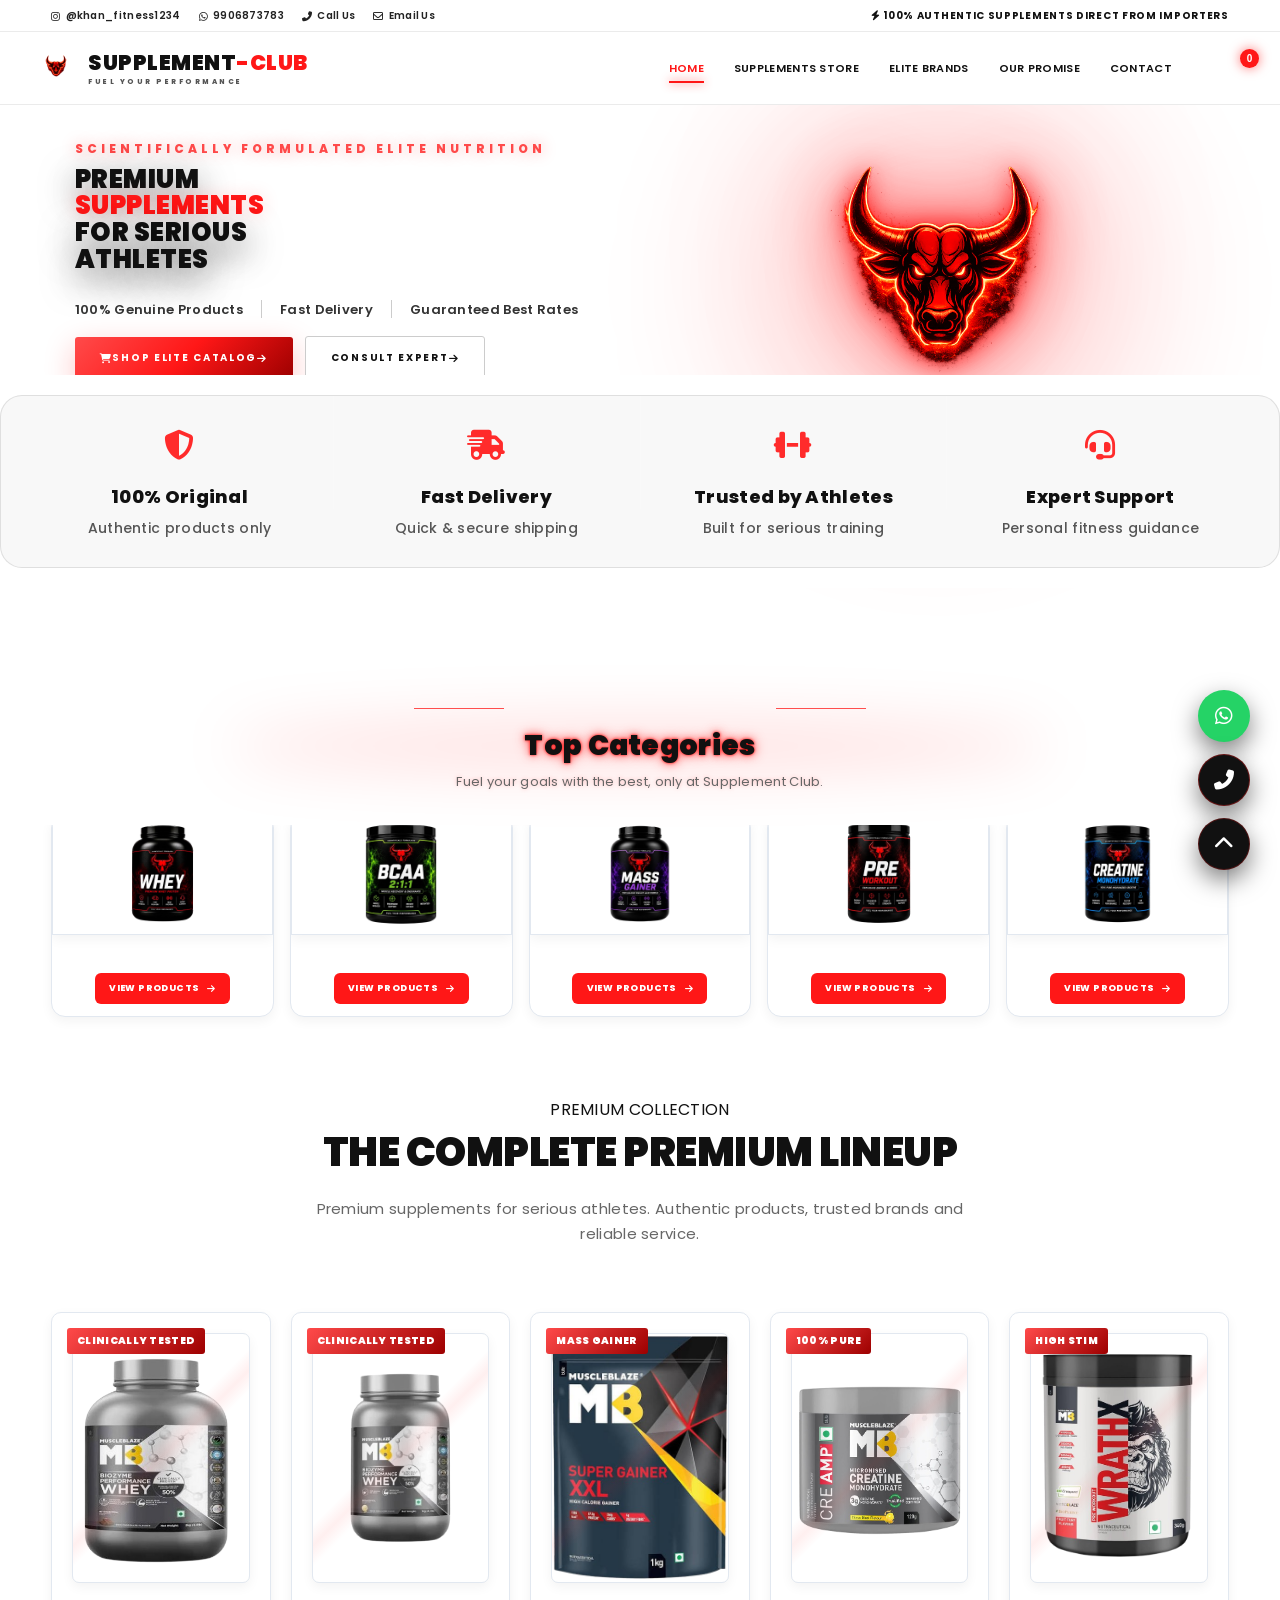
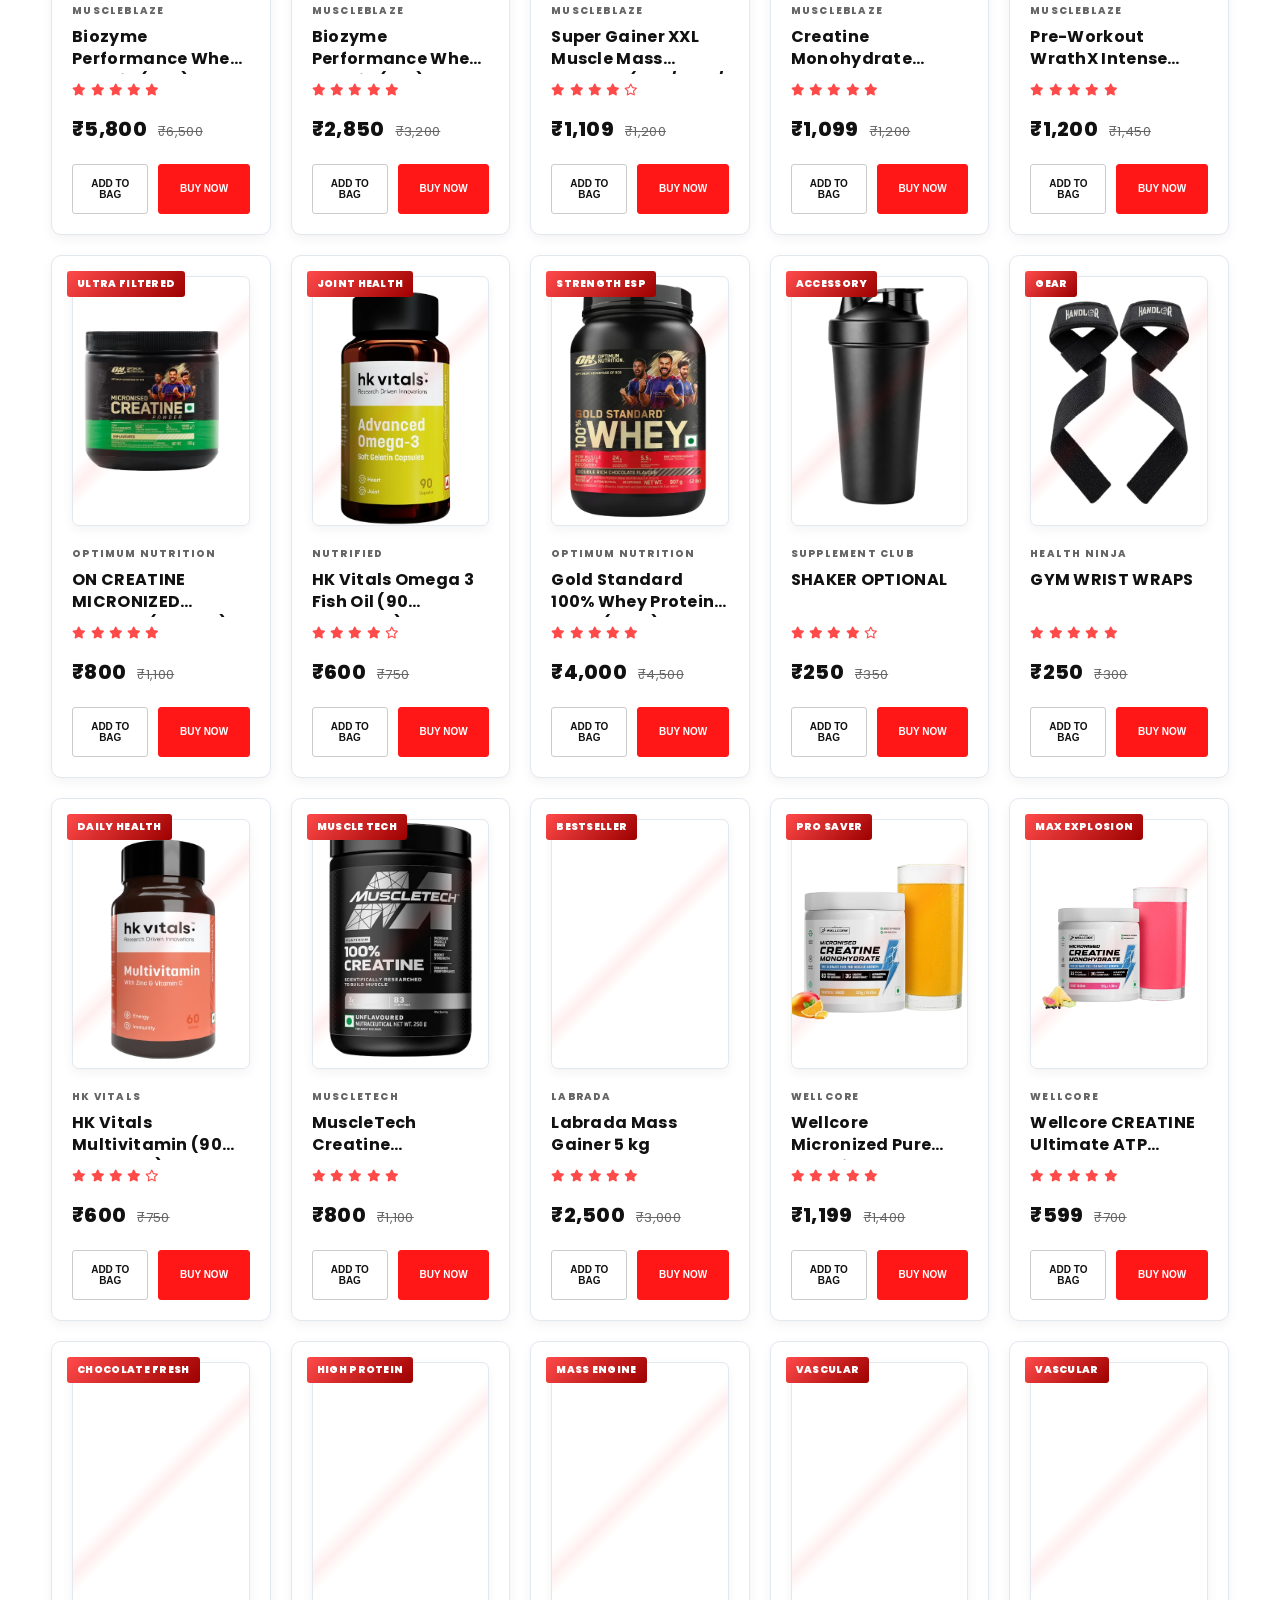
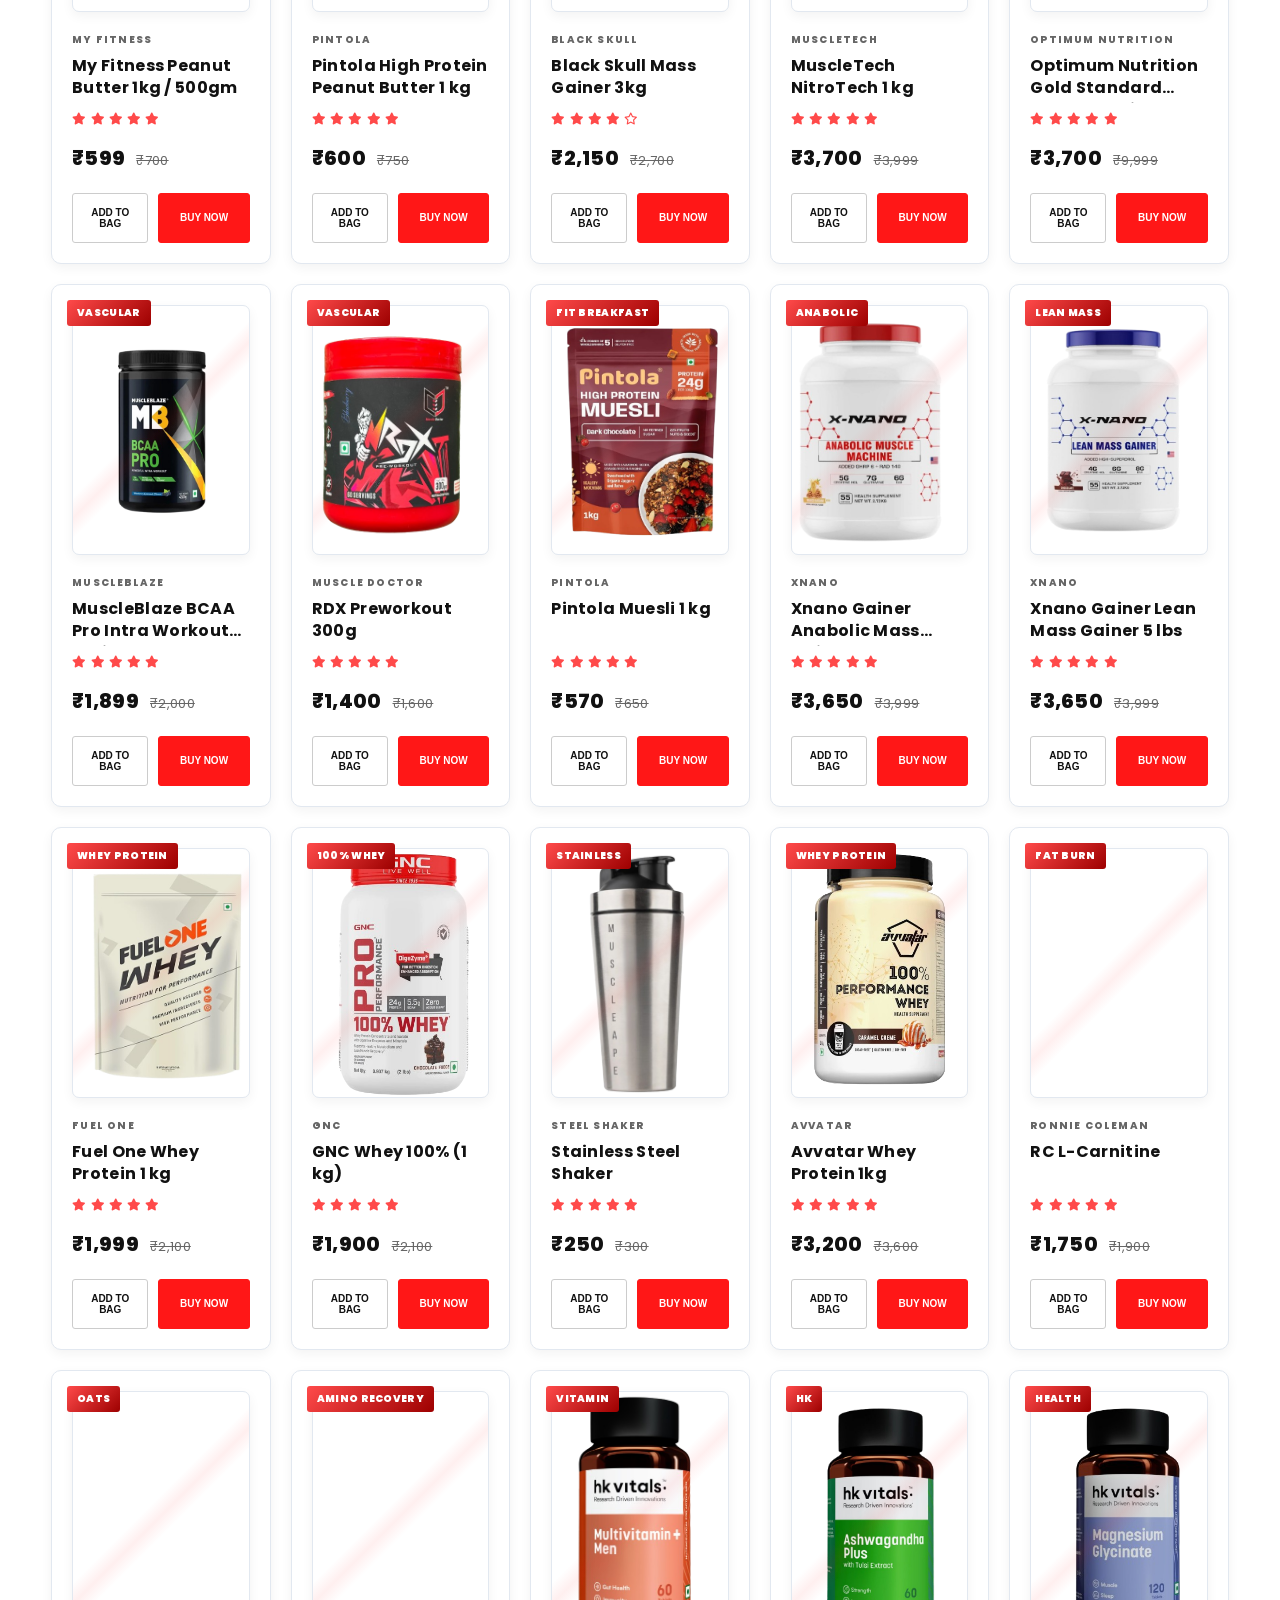
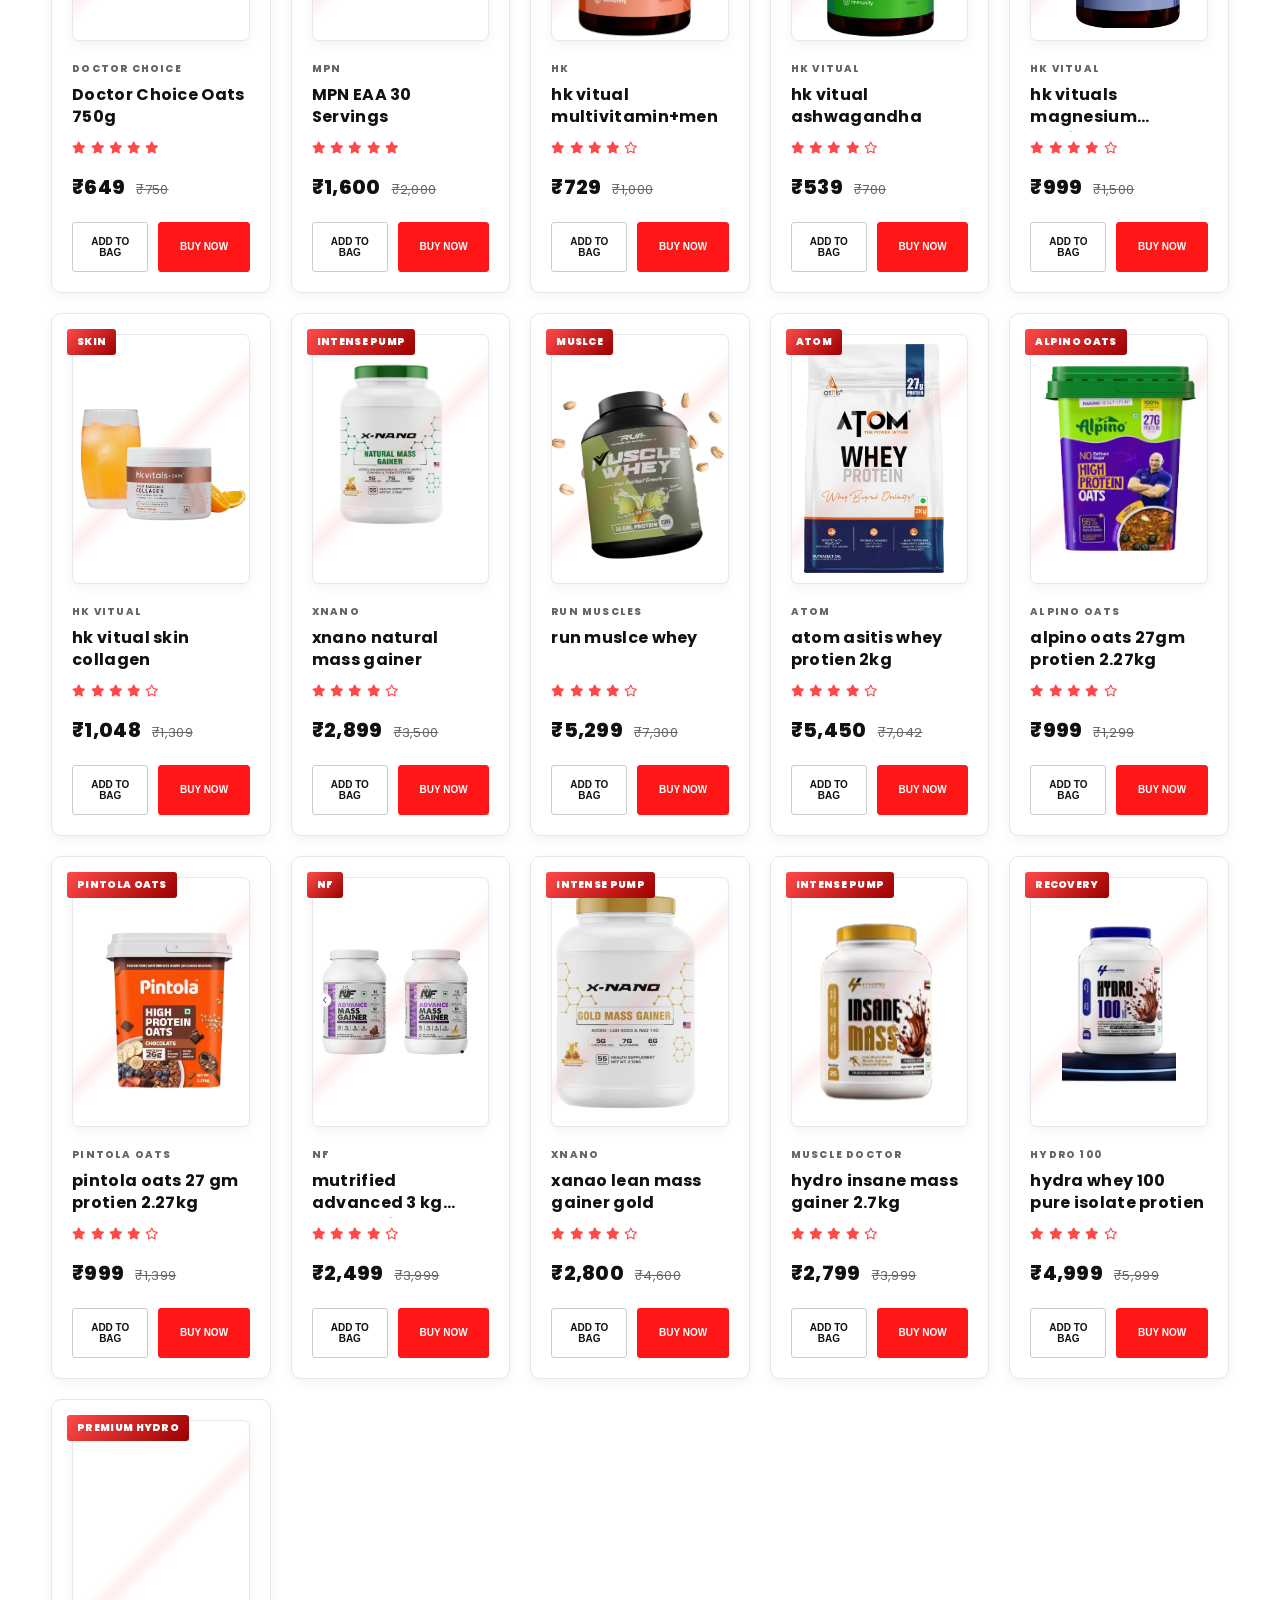
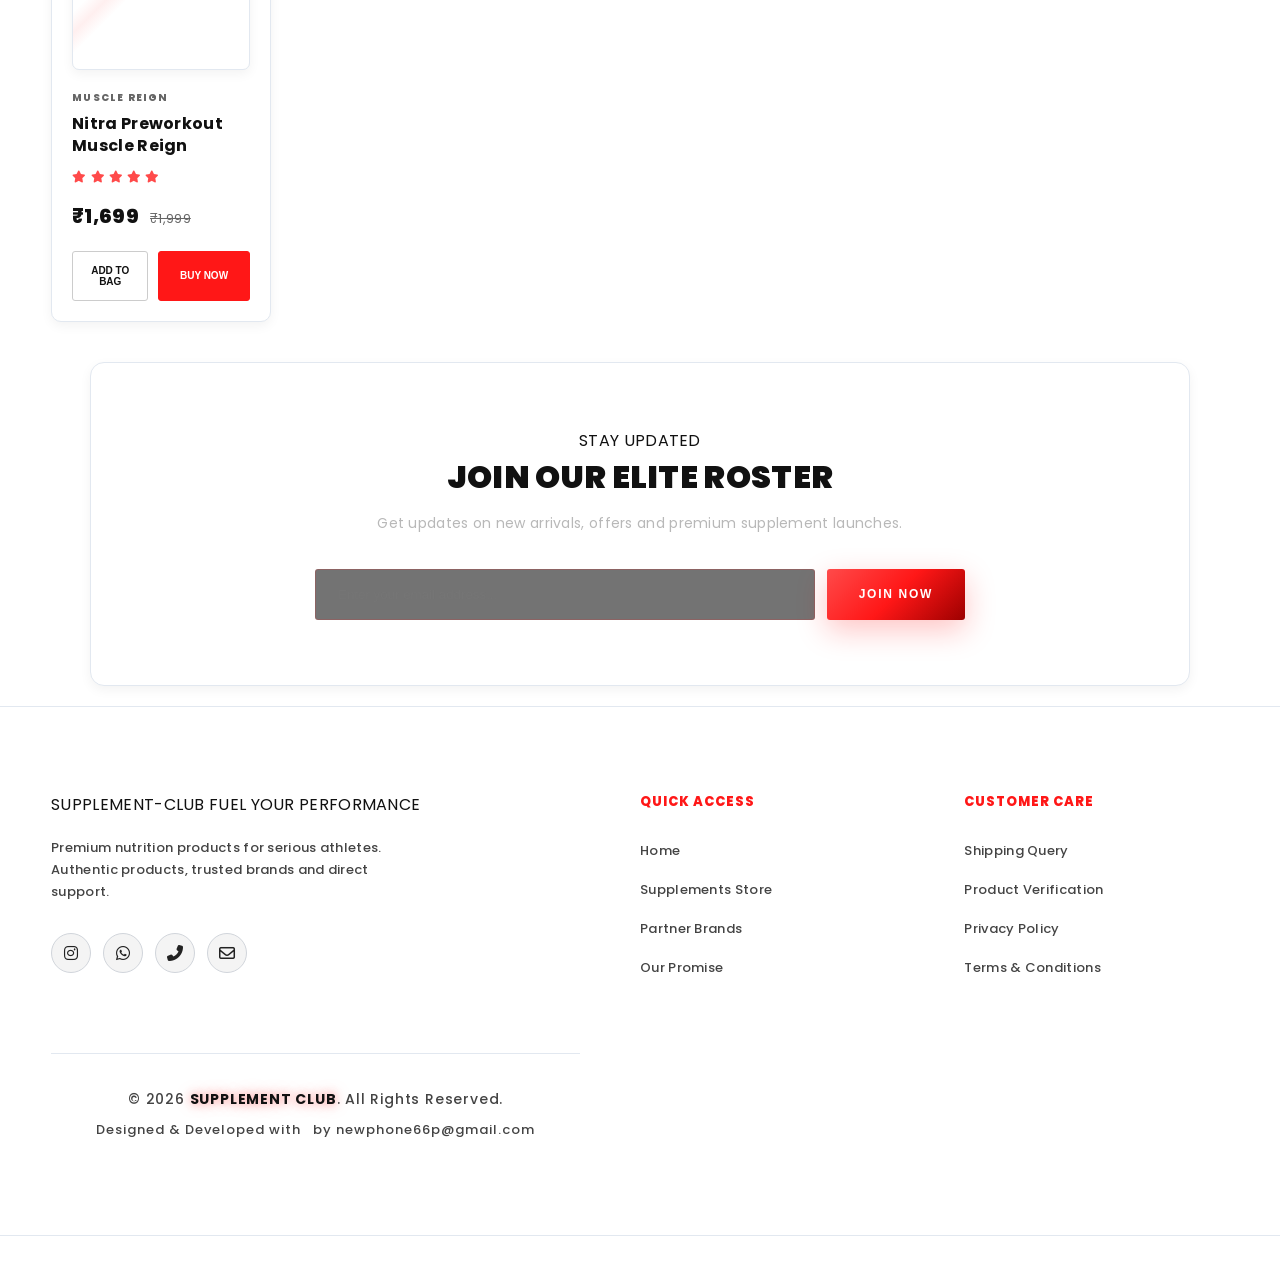
==== index.html @ e46e1fa6 "Add files via upload" ====
<!DOCTYPE html>
<html lang="en">
<head>
    <meta charset="UTF-8">
    <meta name="viewport" content="width=device-width, initial-scale=1.0">

    <title>SUPPLEMENT CLUB // Premium Supplement Hub</title>

    <!-- Google Fonts -->
    <link rel="preconnect" href="https://fonts.googleapis.com">
    <link rel="preconnect" href="https://fonts.gstatic.com" crossorigin>

    <link
        href="https://fonts.googleapis.com/css2?family=Poppins:wght@300;400;500;600;700;800;900&display=swap"
        rel="stylesheet"
    >

    <!-- Font Awesome -->
    <link
        rel="stylesheet"
        href="https://cdnjs.cloudflare.com/ajax/libs/font-awesome/6.4.0/css/all.min.css"
    >

    <!-- Main CSS -->
    <link rel="stylesheet" href="style.css">
</head>

<body>

    <!-- =========================================================
         BACKGROUND
    ========================================================== -->

    <div class="premium-bg-animation" aria-hidden="true">
        <div class="orb entry-1"></div>
        <div class="orb entry-2"></div>
        <div class="orb entry-3"></div>
    </div>


    <!-- =========================================================
         TOP CONTACT BAR
    ========================================================== -->

    <div class="top-bar">

        <div class="top-bar-left">

            <a
                href="https://www.instagram.com/khanfitnessgym/profilecard/"
                target="_blank"
                rel="noopener noreferrer"
            >
                <i class="fab fa-instagram"></i>
                <span>@khan_fitness1234</span>
            </a>

            <a
                href="https://wa.me/919906873783"
                target="_blank"
                rel="noopener noreferrer"
            >
                <i class="fab fa-whatsapp"></i>
                <span>9906873783</span>
            </a>

            <a href="tel:+919906873783">
                <i class="fas fa-phone-alt"></i>
                <span>Call Us</span>
            </a>

            <a href="mailto:support@khanfitness.com">
                <i class="far fa-envelope"></i>
                <span>Email Us</span>
            </a>

        </div>

        <div class="top-bar-right">
            <span>
                <i class="fas fa-bolt"></i>
                100% AUTHENTIC SUPPLEMENTS DIRECT FROM IMPORTERS
            </span>
        </div>

    </div>


    <!-- =========================================================
         MAIN HEADER
    ========================================================== -->

    <header class="main-header">

        <div class="header-container">

            <!-- LOGO -->

         <a href="#home" class="logo">

    <img src="sssd..png"
         alt="Supplement Club Logo"
         class="logo-bull">

    <div class="logo-text">

        <span class="logo-main">
            SUPPLEMENT<span>-CLUB</span>

        <span class="logo-tagline">
            FUEL YOUR PERFORMANCE
        </span>

    </div>

</a>  

            <!-- DESKTOP NAVIGATION -->

            <nav class="desktop-nav" aria-label="Main Navigation">

                <a href="#home" class="nav-link active">
                    Home
                </a>

                <a href="#products" class="nav-link">
                    Supplements Store
                </a>

                <a href="#brands" class="nav-link">
                    Elite Brands
                </a>

                <a href="#services" class="nav-link">
                    Our Promise
                </a>

                <a href="#footer" class="nav-link">
                    Contact
                </a>

            </nav>


            <!-- HEADER ACTIONS -->

            <div class="header-actions">

                <button
                    type="button"
                    id="search-btn"
                    aria-label="Search"
                >
                    <i class="fas fa-search"></i>
                </button>


                <button
                    type="button"
                    id="cart-btn"
                    class="cart-trigger"
                    aria-label="Shopping Cart"
                >

                    <i class="fas fa-shopping-cart"></i>

                    <span class="cart-count">
                        0
                    </span>

                </button>


                <button
                    type="button"
                    id="menu-toggle"
                    class="hamburger"
                    aria-label="Open Menu"
                    aria-expanded="false"
                >

                    <span class="bar"></span>
                    <span class="bar"></span>
                    <span class="bar"></span>

                </button>

            </div>

        </div>

    </header>


    <!-- =========================================================
         MOBILE DRAWER
    ========================================================== -->

    <div
        class="mobile-drawer"
        id="mobile-drawer"
        aria-hidden="true"
    >

        <div class="drawer-header">

            <a href="#home" class="logo">

            </a>

            <button
                type="button"
                id="drawer-close"
                aria-label="Close Menu"
            >
                <i class="fas fa-times"></i>
            </button>

        </div>


        <div class="drawer-body">

            <nav class="mobile-nav" aria-label="Mobile Navigation">

                <a href="#home" class="drawer-link">
                    <i class="fas fa-house"></i>
                    Home
                </a>

                <div class="drawer-divider">
                    CATALOG
                </div>

                <a href="#products" class="drawer-link">
                    <i class="fas fa-dumbbell"></i>
                    All Premium Supplements
                </a>

                <a href="#brands" class="drawer-link">
                    <i class="fas fa-award"></i>
                    Elite Brands
                </a>

                <div class="drawer-divider">
                    SUPPORT & VERIFICATION
                </div>

                <a
                    href="https://wa.me/919906873783"
                    class="drawer-link"
                    target="_blank"
                    rel="noopener noreferrer"
                >
                    <i class="fab fa-whatsapp"></i>
                    Track Order via WhatsApp
                </a>

                <a
                    href="tel:+919906873783"
                    class="drawer-link"
                >
                    <i class="fas fa-headset"></i>
                    Help Center Desk
                </a>

                <a
                    href="#footer"
                    class="drawer-link"
                >
                    <i class="fas fa-envelope"></i>
                    Contact Store
                </a>

            </nav>

        </div>

    </div>


    <!-- DRAWER OVERLAY -->

    <div
        class="drawer-overlay"
        id="drawer-overlay"
    ></div>


    <!-- =========================================================
         SEARCH OVERLAY
    ========================================================== -->

    <div
    
        class="search-overlay"
        id="search-overlay"
        aria-hidden="true"
    >
<!-- HOME / BACK -->
    <button
        type="button"
        class="search-home"
        id="search-home"
        aria-label="Back to Home"
    >
        <i class="fas fa-arrow-left"></i>
        <span>Home</span>
    </button>

        <button
        
            type="button"
            class="search-close"
            id="search-close"
            aria-label="Close Search"
        >
            <i class="fas fa-times"></i>
        </button>


        <div class="search-container">

            <div class="search-input-wrapper">

                <i class="fas fa-search"></i>

                <input
                    type="text"
                    id="search-input"
                    placeholder="Search proteins, brands, supplements..."
                    autocomplete="off"
                >

            </div>
<!-- TRENDING SEARCHES -->
<div class="search-trending">

    <div class="trending-title">
        <span class="trending-dot"></span>
        TRENDING SEARCHES
    </div>

    <div class="trending-tags">

        <button type="button" data-search="Whey Protein">
            Whey Protein
        </button>

        <button type="button" data-search="Creatine">
            Creatine
        </button>

        <button type="button" data-search="Mass Gainer">
            Mass Gainer
        </button>

        <button type="button" data-search="Pre Workout">
            Pre-Workout
        </button>

        <button type="button" data-search="Oats">
            Oats
        </button>

        <button type="button" data-search="Multivitamins">
            Multivitamins
        </button>

    </div>

</div>
            <div
                class="search-results"
                id="search-results"
            ></div>

        </div>

    </div>


    <!-- =========================================================
         CART SIDEBAR
    ========================================================== -->

    <div
        class="cart-sidebar"
        id="cart-sidebar"
        aria-hidden="true"
    >

        <div class="cart-sidebar-header">

            <h3>
                Your Selection
                (
                <span class="cart-count">0</span>
                )
            </h3>

            <button
                type="button"
                id="cart-sidebar-close"
                aria-label="Close Cart"
            >
                <i class="fas fa-times"></i>
            </button>

        </div>


        <div
            class="cart-sidebar-items"
            id="cart-sidebar-items"
        >

            <div class="empty-cart-message">
                <i class="fas fa-shopping-cart"></i>
                <p>Your selection is currently empty.</p>
            </div>

        </div>


        <div class="cart-sidebar-footer">

            <div class="cart-total-row">

                <span>
                    Total Value
                </span>

                <span id="cart-subtotal">
                    ₹0
                </span>

            </div>


            <button
                type="button"
                class="checkout-btn btn btn-primary"
                onclick="checkoutEntireCartViaWhatsApp()"
            >
                <i class="fab fa-whatsapp"></i>
                Order Entire Bag Via WhatsApp
            </button>

        </div>

    </div>


    <!-- =========================================================
         HERO SECTION
    ========================================================== -->

    <section
        id="home"
        class="hero-section"
    >

        <div class="hero-overlay"></div>


        <div class="hero-container">

            <!-- LEFT CONTENT -->
             
            <div class="hero-content observe-fade">

                <span class="hero-tagline">
                    SCIENTIFICALLY FORMULATED ELITE NUTRITION
                </span>
                <h1 class="hero-title">
                    <span>PREMIUM</span>
                    <span class="accent">
                        SUPPLEMENTS
                    </span>
                    <span>FOR SERIOUS</span>
                    <span>ATHLETES</span>

                </h1>


                <!-- HERO PROMISES -->

                <div class="hero-promises">

                    <div class="hero-promise">
                        100% Genuine Products
                    </div>

                    <div class="hero-promise">
                        Fast Delivery
                    </div>

                    <div class="hero-promise">
                        Guaranteed Best Rates
                    </div>

                </div>


                <!-- HERO BUTTONS -->

                <div class="hero-buttons">

                    <a
                        href="#products"
                        class="btn btn-primary"
                    >
                        <i class="fas fa-shopping-cart"></i>
                        <span>Shop Elite Catalog</span>
                        <i class="fas fa-arrow-right"></i>
                    </a>


                    <a
                        href="https://wa.me/919906873783"
                        target="_blank"
                        rel="noopener noreferrer"
                        class="btn btn-secondary"
                    >
                        <i class="fas fa-user-headset"></i>
                        <span>Consult Expert</span>
                        <i class="fas fa-arrow-right"></i>
                    </a>

                </div>

            </div>


            <!-- RIGHT BULL -->

            <div class="hero-bull">

                <div class="bull-glow"></div>

                <img
                    src="sssd..png"
                    alt="Supplement Club Logo"
                    loading="eager"
                >

            </div>

        </div>


        <!-- SCROLL INDICATOR -->

        <div class="scroll-indicator" aria-hidden="true">

            <div class="mouse">
                <span></span>
            </div>

        </div>

    </section>


    <!-- =========================================================
         TRUST / PROMISE SECTION
    ========================================================== -->

    <section
        id="services"
        class="trust-section"
    >

        <div class="trust-container">


            <!-- ORIGINAL -->

            <div class="trust-card">

                <div class="trust-icon">
                    <i class="fas fa-shield-halved"></i>
                </div>

                <div class="trust-content">

                    <h3>
                        100% Original
                    </h3>

                    <p>
                        Authentic products only
                    </p>

                </div>

            </div>


            <!-- DELIVERY -->

            <div class="trust-card">

                <div class="trust-icon">
                    <i class="fas fa-truck-fast"></i>
                </div>

                <div class="trust-content">

                    <h3>
                        Fast Delivery
                    </h3>

                    <p>
                        Quick & secure shipping
                    </p>

                </div>

            </div>


            <!-- ATHLETES -->

            <div class="trust-card">

                <div class="trust-icon">
                    <i class="fas fa-dumbbell"></i>
                </div>

                <div class="trust-content">

                    <h3>
                        Trusted by Athletes
                    </h3>

                    <p>
                        Built for serious training
                    </p>

                </div>

            </div>


            <!-- SUPPORT -->

            <div class="trust-card">

                <div class="trust-icon">
                    <i class="fas fa-headset"></i>
                </div>

                <div class="trust-content">

                    <h3>
                        Expert Support
                    </h3>

                    <p>
                        Personal fitness guidance
                    </p>

                </div>

            </div>

        </div>

    </section>


    <!-- =========================================================
         BRANDS
    ========================================================== -->

    <section
        id="brands"
        class="brands-section"
    >

        <div class="brands-slider">

            <div class="brands-track">

                <span>Optimum Nutrition</span>
                <span>MuscleBlaze</span>
                <span>Avvatar</span>
                <span>Nutrabay</span>
                <span>GNC</span>
                <span>Kevin Levrone</span>
                <span>Rule1</span>
                <span>Dymatize</span>
                <span>MyProtein</span>
                <span>MuscleTech</span>

                <span>Optimum Nutrition</span>
                <span>MuscleBlaze</span>
                <span>Avvatar</span>
                <span>Nutrabay</span>
                <span>GNC</span>
                <span>Kevin Levrone</span>
                <span>Rule1</span>
                <span>Dymatize</span>
                <span>MyProtein</span>
                <span>MuscleTech</span>

            </div>

        </div>

    </section>


    <!-- =========================================================
         TOP CATEGORIES
    ========================================================== -->

    <section class="categories-section">

        <div class="section-container">

            <div class="categories-heading">

                <span class="section-eyebrow">
                    EXPLORE OUR RANGE
                </span>

                <h2>
                    Top Categories
                </h2>

                <p>
                    Fuel your goals with the best,
                    only at Supplement Club.
                </p>

            </div>


            <div class="categories-grid">


                <!-- WHEY -->

                <a
                    href="#products"
                    class="category-card"
                >

                    <div class="category-image">

                        <img
                            src="whye.png"
                            alt="Whey Protein"
                            loading="lazy"
                        >

                    </div>

                    <div class="category-content">

                        <h3>
                            Whey Protein
                        </h3>

                        <span>
                            View Products
                            <i class="fas fa-arrow-right"></i>
                        </span>

                    </div>

                </a>


                <!-- MASS GAINER -->

                <a
                    href="#products"
                    class="category-card"
                >

                    <div class="category-image">

                        <img
                            src="bcaa.png"
                            alt="Mass Gainer"
                            loading="lazy"
                        >

                    </div>

                    <div class="category-content">

                        <h3>
                            BCAA
                        </h3>

                        <span>
                            View Products
                            <i class="fas fa-arrow-right"></i>
                        </span>

                    </div>

                </a>

 <!-- MASS GAINER -->

                <a
                    href="#products"
                    class="category-card"
                >

                    <div class="category-image">

                        <img
                            src="massgainer.png"
                            alt="Mass Gainer"
                            loading="lazy"
                        >

                    </div>

                    <div class="category-content">

                        <h3>
                            Mass Gainers
                        </h3>

                        <span>
                            View Products
                            <i class="fas fa-arrow-right"></i>
                        </span>

                    </div>

                </a>

                <!-- PRE WORKOUT -->

                <a
                    href="#products"
                    class="category-card"
                >

                    <div class="category-image">

                        <img
                            src="prework.png"
                            alt="Pre Workout"
                            loading="lazy"
                        >

                    </div>

                    <div class="category-content">

                        <h3>
                            Pre Workout
                        </h3>

                        <span>
                            View Products
                            <i class="fas fa-arrow-right"></i>
                        </span>

                    </div>

                </a>


                <!-- CREATINE -->

                <a
                    href="#products"
                    class="category-card"
                >

                    <div class="category-image">

                        <img
                            src="creatine.png"
                            alt="Creatine"
                            loading="lazy"
                        >

                    </div>

                    <div class="category-content">

                        <h3>
                            Creatine
                        </h3>

                        <span>
                            View Products
                            <i class="fas fa-arrow-right"></i>
                        </span>

                    </div>

                </a>

            </div>

        </div>

    </section>


    <!-- =========================================================
         PRODUCTS
    ========================================================== -->

    <section
        id="products"
        class="products-section"
    >

        <div class="section-container">

            <div class="section-header observe-fade">

                <span class="section-eyebrow">
                    PREMIUM COLLECTION
                </span>

                <h2 class="section-title">
                    The Complete Premium Lineup
                </h2>

                <p class="section-subtitle">
                    Premium supplements for serious athletes.
                    Authentic products, trusted brands and
                    reliable service.
                </p>

            </div>


            <div
                class="products-grid"
                id="products-grid"
            ></div>

        </div>

    </section>


   

    <!-- =========================================================
         NEWSLETTER
    ========================================================== -->

    <section class="newsletter-section">

        <div class="section-container newsletter-box">

            <span class="section-eyebrow">
                STAY UPDATED
            </span>

            <h2>
                Join Our Elite Roster
            </h2>

            <p>
                Get updates on new arrivals, offers and
                premium supplement launches.
            </p>


            <form
                class="newsletter-form"
                onsubmit="event.preventDefault(); alert('Thank you for joining Supplement Club.');"
            >

                <input
                    type="email"
                    placeholder="Enter your email address..."
                    required
                >

                <button
                    type="submit"
                    class="btn btn-primary"
                >
                    Join Now
                </button>

            </form>

        </div>

    </section>


    <!-- =========================================================
         FOOTER
    ========================================================== -->

    <footer
        id="footer"
        class="main-footer"
    >

        <div class="section-container footer-grid">


            <div class="footer-brand-col">

                <a
                    href="#home"
                    class="logo"
                >

                    <span class="logo-main">
                        SUPPLEMENT<span>-CLUB</span>
                    </span>

                    <span class="logo-tagline">
                        FUEL YOUR PERFORMANCE
                    </span>

                </a>


                <p class="footer-desc">
                    Premium nutrition products for
                    serious athletes. Authentic products,
                    trusted brands and direct support.
                </p>


                <div class="social-links">

                    <a
                        href="https://instagram.com/khan_fitness1234"
                        target="_blank"
                        rel="noopener noreferrer"
                        aria-label="Instagram"
                    >
                        <i class="fab fa-instagram"></i>
                    </a>

                    <a
                        href="https://wa.me/919906873783"
                        target="_blank"
                        rel="noopener noreferrer"
                        aria-label="WhatsApp"
                    >
                        <i class="fab fa-whatsapp"></i>
                    </a>

                    <a
                        href="tel:+919906873783"
                        aria-label="Call"
                    >
                        <i class="fas fa-phone-alt"></i>
                    </a>

                    <a
                        href="mailto:support@khanfitness.com"
                        aria-label="Email"
                    >
                        <i class="far fa-envelope"></i>
                    </a>

                </div>

            </div>


            <!-- QUICK ACCESS -->

            <div class="footer-links-col">

                <h4>
                    Quick Access
                </h4>

                <ul>

                    <li>
                        <a href="#home">
                            Home
                        </a>
                    </li>

                    <li>
                        <a href="#products">
                            Supplements Store
                        </a>
                    </li>

                    <li>
                        <a href="#brands">
                            Partner Brands
                        </a>
                    </li>

                    <li>
                        <a href="#services">
                            Our Promise
                        </a>
                    </li>

                </ul>

            </div>


            <!-- CUSTOMER CARE -->

            <div class="footer-links-col">

                <h4>
                    Customer Care
                </h4>

                <ul>

                    <li>
                        <a href="https://wa.me/919906873783">
                            Shipping Query
                        </a>
                    </li>

                    <li>
                        <a href="https://wa.me/919906873783">
                            Product Verification
                        </a>
                    </li>

                    <li>
                        <a href="#">
                            Privacy Policy
                        </a>
                    </li>

                    <li>
                        <a href="#">
                            Terms & Conditions
                        </a>
                    </li>

                </ul>

            </div>

       <div class="footer-bottom">
    <p class="copyright">
        © 2026 <span>SUPPLEMENT CLUB</span>. All Rights Reserved.
    </p>

    <p class="developer">
        Designed & Developed with <i class=""></i>
        by <span></span>newphone66p@gmail.com
    </p>
</div>
    </footer>


    <!-- =========================================================
         FLOATING ACTIONS
    ========================================================== -->

    <div class="floating-actions-container">


        <!-- WHATSAPP -->

        <a
            href="https://wa.me/919906873783"
            target="_blank"
            rel="noopener noreferrer"
            class="float-btn whatsapp-float"
            aria-label="WhatsApp"
        >

            <i class="fab fa-whatsapp"></i>

        </a>


        <!-- PHONE -->

        <a
            href="tel:+919906873783"
            class="float-btn phone-float"
            aria-label="Call"
        >

            <i class="fas fa-phone-alt"></i>

        </a>


        <!-- BACK TO TOP -->

        <button
            type="button"
            id="back-to-top"
            class="float-btn top-float"
            aria-label="Back to Top"
        >

            <i class="fas fa-chevron-up"></i>

        </button>

    </div>


    <!-- =========================================================
         JAVASCRIPT
    ========================================================== -->

    <script src="script.js"></script>

</body>
</html>
---- style.css ----
/* =========================================================
   KHAN NUTRITION HUB
   PREMIUM BLACK / RED ATHLETIC DESIGN
========================================================= */

:root {
    --bg-primary: #050505;
    --bg-secondary: #0a0a0a;
    --bg-tertiary: #111111;

    --text-pure: #ffffff;
    --text-muted: #b8b8b8;
    --text-dark: #707070;

    --red: #ff1717;
    --red-light: #ff4a4a;
    --red-dark: #9d0000;
    --red-deep: #5c0000;

    --accent: var(--red);
    --accent-hover: var(--red-light);

    --glass-nav: rgba(5, 5, 5, 0.94);
    --glass-card: rgba(15, 15, 15, 0.92);

    --glass-border: rgba(255, 30, 30, 0.20);

    --font-stack: 'Poppins', sans-serif;

    --transition-premium: cubic-bezier(0.16, 1, 0.3, 1);

    --shadow-premium:
        0 25px 70px rgba(0, 0, 0, 0.85),
        0 0 45px rgba(255, 20, 20, 0.12);
}


/* =========================================================
   GLOBAL RESET
========================================================= */

* {
    margin: 0;
    padding: 0;
    box-sizing: border-box;
    scroll-behavior: smooth;
    outline: none;
}

html,
body {
    width: 100%;
    margin: 0;
    padding: 0;
    overflow-x: hidden;
}

body {
    background:
        radial-gradient(
            circle at 80% 20%,
            rgba(255, 20, 20, 0.045),
            transparent 30%
        ),
        #050505;

    color: var(--text-pure);

    font-family: var(--font-stack);

    letter-spacing: 0.3px;

    position: relative;
}

a {
    text-decoration: none;
}


/* =========================================================
   PREMIUM BACKGROUND
========================================================= */

.premium-bg-animation {
    position: fixed;
    inset: 0;

    width: 100vw;
    height: 85vh;

    z-index: -5;

    overflow: hidden;
    pointer-events: none;

    background:
        radial-gradient(
            circle at 50% 45%,
            #170505 0%,
            #080808 42%,
            #020202 100%
        );
}

.orb {
    position: absolute;

    border-radius: 50%;

    filter: blur(150px);

    opacity: 0.10;

    mix-blend-mode: screen;
}

.entry-1 {
    top: -15%;
    left: -10%;

    width: 45vw;
    height: 45vw;

    background: var(--red);

    animation:
        floatingOrbOne 22s infinite alternate linear;
}

.entry-2 {
    bottom: -15%;
    right: -10%;

    width: 40vw;
    height: 40vw;

    background: var(--red-dark);

    animation:
        floatingOrbTwo 28s infinite alternate linear;
}

.entry-3 {
    top: 40%;
    left: 60%;

    width: 30vw;
    height: 30vw;

    background: var(--red-light);

    animation:
        floatingOrbOne 20s infinite alternate-reverse linear;
}

@keyframes floatingOrbOne {
    0% {
        transform: translate(0, 0) scale(1);
    }

    100% {
        transform: translate(70px, 50px) scale(1.2);
    }
}

@keyframes floatingOrbTwo {
    0% {
        transform: translate(0, 0) scale(1.1);
    }

    100% {
        transform: translate(-60px, -80px) scale(0.9);
    }
}


/* =========================================================
   BASE LAYOUT
========================================================= */

.section-container {
    width: 100%;
    max-width: 1400px;

    margin: 0 auto;

    padding: 0 4%;
}

.grid-4 {
    display: grid;

    grid-template-columns:
        repeat(auto-fit, minmax(260px, 1fr));

    gap: 30px;
}


/* =========================================================
   BUTTONS
========================================================= */

.btn {
    display: inline-flex;

    align-items: center;
    justify-content: center;

    padding: 15px 32px;

    font-weight: 700;
    font-size: 12px;

    text-transform: uppercase;

    letter-spacing: 1.7px;

    border-radius: 3px;

    transition:
        all 0.4s var(--transition-premium);

    cursor: pointer;

    border: none;
}

.btn-primary {
    background:
        linear-gradient(
            135deg,
            var(--red-light),
            var(--red),
            var(--red-dark)
        );

    color: #ffffff;

    box-shadow:
        0 10px 30px rgba(255, 20, 20, 0.25);
}

.btn-primary:hover {
    background:
        linear-gradient(
            135deg,
            #ff7070,
            var(--red-light),
            var(--red)
        );

    transform: translateY(-3px);

    box-shadow:
        0 15px 35px rgba(255, 20, 20, 0.40);
}

.btn-secondary {
    background: rgba(255,255,255,0.02);

    color: var(--text-pure);

    border:
        1px solid rgba(255, 40, 40, 0.70);
}

.btn-secondary:hover {
    background: var(--red);

    color: #ffffff;

    border-color: var(--red);

    transform: translateY(-3px);

    box-shadow:
        0 10px 30px rgba(255, 20, 20, 0.25);
}


/* =========================================================
   TOP CONTACT BAR
========================================================= */

.top-bar {
    background: #020202;

    border-bottom:
        1px solid rgba(255, 30, 30, 0.18);

    display: flex;

    justify-content: space-between;

    align-items: center;

    padding: 10px 4%;

    font-size: 11px;

    font-weight: 600;

    position: relative;

    z-index: 1001;
}

.top-bar-left {
    display: flex;

    align-items: center;

    flex-wrap: wrap;

    gap: 20px;
}

.top-bar-left a {
    color: var(--text-muted);

    display: inline-flex;

    align-items: center;

    gap: 6px;

    transition: 0.3s ease;
}

.top-bar-left a:hover {
    color: var(--red-light);
}

.top-bar-left i {
    color: var(--red);
}

.top-bar-right span {
    color: var(--red-light);

    font-weight: 700;

    letter-spacing: 0.7px;
}


/* =========================================================
   MAIN HEADER
========================================================= */

.main-header {
    position: sticky;

    top: 0;

    width: 100%;

    z-index: 1000;

    background: var(--glass-nav);

    backdrop-filter: blur(25px);

    -webkit-backdrop-filter: blur(25px);

    border-bottom:
        1px solid rgba(255, 30, 30, 0.15);
}

.header-container {
    display: flex;

    justify-content: space-between;

    align-items: center;

    height: 82px;

    max-width: 1400px;

    margin: 0 auto;

    padding: 0 2%;
}


/* =========================================================
   HEADER LOGO
   BULL + KHAN NUTRITION HUB + FUEL YOUR PERFORMANCE
========================================================= */

.main-header .logo {
    display: flex;

    align-items: center;

    gap: 9px;

    text-decoration: none;

    flex-shrink: 0;

    width: auto;

    min-width: 0;

    height: 100%;
}


/* =========================================================
   BULL LOGO
========================================================= */

.main-header .logo-bull {
    width: 58px;

    height: 58px;

    object-fit: contain;

    display: block;

    flex-shrink: 0;
}


/* =========================================================
   LOGO TEXT CONTAINER
========================================================= */

.main-header .logo-text {
    display: flex;

    flex-direction: column;

    justify-content: center;

    align-items: flex-start;

    line-height: 1;

    min-width: 0;
}


/* =========================================================
   KHAN NUTRITION HUB
========================================================= */

.main-header .logo-main {
    display: block;

    font-size: 24px;

    font-weight: 900;

    line-height: 1;

    letter-spacing: 0.7px;

    white-space: nowrap;

    color: #ffffff;
}


/* NUTRITION RED */

.main-header .logo-main span {
    color: var(--red);
}


/* =========================================================
   FUEL YOUR PERFORMANCE
========================================================= */

.main-header .logo-tagline {
    display: block;

    margin-top: 6px;

    font-size: 8px;

    font-weight: 800;

    letter-spacing: 3px;

    line-height: 1;

    white-space: nowrap;

    color: #ffffff;
}


/* =========================================================
   DESKTOP NAV
========================================================= */

.desktop-nav {
    display: flex;

    align-items: center;

    gap: 34px;

    margin-left: auto;

    margin-right: 28px;
}

.nav-link {
    font-size: 12px;

    font-weight: 600;

    text-transform: uppercase;

    color: var(--text-muted);

    position: relative;

    padding: 6px 0;

    transition: 0.3s ease;
}

.nav-link:hover,
.nav-link.active {
    color: var(--red-light);
}

.nav-link::after {
    content: '';

    position: absolute;

    bottom: 0;

    left: 0;

    width: 0;

    height: 2px;

    background: var(--red);

    box-shadow:
        0 0 10px rgba(255, 20, 20, 0.8);

    transition:
        width 0.3s var(--transition-premium);
}

.nav-link:hover::after,
.nav-link.active::after {
    width: 100%;
}


/* =========================================================
   HEADER ACTIONS
========================================================= */

.header-actions {
    display: flex;

    align-items: center;

    gap: 22px;

    flex-shrink: 0;
}

.header-actions button {
    background: none;

    border: none;

    color: #fff;

    font-size: 18px;

    cursor: pointer;

    position: relative;

    transition:
        transform 0.2s ease,
        color 0.2s ease;
}

.header-actions button:hover {
    color: var(--red);

    transform: scale(1.1);
}

.cart-trigger .cart-count {
    position: absolute;

    top: -9px;

    right: -11px;

    background: var(--red);

    color: #fff;

    font-size: 10px;

    font-weight: 900;

    width: 19px;

    height: 19px;

    border-radius: 50%;

    display: flex;

    align-items: center;

    justify-content: center;

    box-shadow:
        0 0 12px rgba(255, 20, 20, 0.6);
}


/* =========================================================
   MOBILE HAMBURGER
========================================================= */

.hamburger {
    display: none;

    flex-direction: column;

    gap: 6px;

    background: none;

    border: none;

    cursor: pointer;
}

.hamburger .bar {
    width: 24px;

    height: 2px;

    background: #fff;

    transition:
        all 0.3s var(--transition-premium);
}

.hamburger.open .bar:nth-child(1) {
    transform:
        translateY(8px)
        rotate(45deg);
}

.hamburger.open .bar:nth-child(2) {
    opacity: 0;
}

.hamburger.open .bar:nth-child(3) {
    transform:
        translateY(-8px)
        rotate(-45deg);
}


/* =========================================================
   MOBILE DRAWER
========================================================= */

.mobile-drawer {
    position: fixed;

    top: 0;

    left: -320px;

    width: 320px;

    height: 100vh;

    background:
        linear-gradient(
            160deg,
            #150606 0%,
            #070707 100%
        );

    border-right:
        1px solid rgba(255, 30, 30, 0.25);

    z-index: 2000;

    transition:
        left 0.4s var(--transition-premium);

    display: flex;

    flex-direction: column;
}

.mobile-drawer.open {
    left: 0;
}

.drawer-header {
    padding: 25px;

    border-bottom:
        1px solid rgba(255, 30, 30, 0.15);

    display: flex;

    justify-content: space-between;

    align-items: center;
}

#drawer-close {
    background: none;

    border: none;

    color: #fff;

    font-size: 22px;
}

#drawer-close:hover {
    color: var(--red);
}

.drawer-body {
    overflow-y: auto;

    padding: 25px;
}

.mobile-nav {
    display: flex;

    flex-direction: column;

    gap: 16px;
}

.drawer-link {
    font-size: 15px;

    font-weight: 600;

    color: var(--text-muted);

    transition: 0.3s ease;
}

.drawer-link:hover {
    color: var(--red-light);

    padding-left: 5px;
}

.drawer-divider {
    font-size: 10px;

    text-transform: uppercase;

    color: var(--red);

    font-weight: 800;

    letter-spacing: 1.5px;

    margin-top: 15px;
}

.drawer-overlay {
    position: fixed;

    inset: 0;

    width: 100vw;

    height: 100vh;

    background:
        rgba(0, 0, 0, 0.85);

    z-index: 1999;

    opacity: 0;

    pointer-events: none;

    transition:
        opacity 0.4s ease;
}

.drawer-overlay.open {
    opacity: 1;

    pointer-events: auto;
}


/* =========================================================
   SEARCH
========================================================= */

/* =========================================================
   PREMIUM SEARCH OVERLAY — KHAN NUTRITION HUB
========================================================= */

.search-overlay {
    position: fixed;
    inset: 0;
    width: 100vw;
    height: 100vh;

    background:
        radial-gradient(
            circle at 50% 20%,
            rgba(255, 23, 23, 0.10),
            transparent 35%
        ),
        linear-gradient(
            135deg,
            #090909 0%,
            #030303 55%,
            #080000 100%
        );

    z-index: 3000;

    display: flex;
    justify-content: center;
    align-items: flex-start;

    padding-top: 17vh;

    opacity: 0;
    visibility: hidden;
    pointer-events: none;

    transition:
        opacity .4s ease,
        visibility .4s ease;
}

.search-overlay.open {
    opacity: 1;
    visibility: visible;
    pointer-events: auto;
}
/* =========================================================
   SEARCH HOME / BACK BUTTON
========================================================= */

.search-home {
    position: absolute;
    top: 32px;
    left: 38px;

    height: 48px;
    padding: 0 18px;

    display: flex;
    align-items: center;
    gap: 10px;

    border: 1px solid rgba(255,255,255,.12);
    border-radius: 30px;

    background: rgba(255,255,255,.035);

    color: #bdbdbd;

    font-family: var(--font-stack);
    font-size: 13px;
    font-weight: 600;

    letter-spacing: .5px;

    cursor: pointer;

    backdrop-filter: blur(15px);

    transition: all .3s ease;

    z-index: 10;
}

.search-home i {
    font-size: 14px;

    transition:
        transform .3s ease,
        color .3s ease;
}

.search-home:hover {
    color: #fff;

    border-color: rgba(255,23,23,.55);

    background: rgba(255,23,23,.08);

    box-shadow:
        0 0 20px rgba(255,23,23,.12);
}

.search-home:hover i {
    color: var(--red-light);

    transform: translateX(-3px);
}

/* =========================================================
   CLOSE BUTTON
========================================================= */

.search-close {
    position: absolute;

    top: 35px;
    right: 40px;

    width: 48px;
    height: 48px;

    border: 1px solid rgba(255,255,255,.15);
    border-radius: 50%;

    background: rgba(255,255,255,.03);

    color: #fff;

    font-size: 21px;

    cursor: pointer;

    display: flex;
    align-items: center;
    justify-content: center;

    transition: all .35s ease;

    backdrop-filter: blur(12px);
}

.search-close:hover {
    color: #fff;

    border-color: var(--red);

    background: rgba(255,23,23,.12);

    box-shadow:
        0 0 20px rgba(255,23,23,.35);

    transform: rotate(90deg);
}


/* =========================================================
   SEARCH CONTAINER
========================================================= */

.search-container {
    width: 100%;
    max-width: 980px;

    padding: 0 25px;

    position: relative;
}


/* =========================================================
   PREMIUM SEARCH TITLE
========================================================= */

.search-container::before {
    content: "SEARCH KHAN NUTRITION HUB";

    display: block;

    text-align: center;

    color: #ffffff;

    font-size: 34px;
    font-weight: 800;

    letter-spacing: 2px;

    margin-bottom: 12px;

    text-transform: uppercase;

    text-shadow:
        0 0 10px rgba(255,255,255,.08),
        0 0 30px rgba(255,23,23,.18);
}

.search-container::after {
    content: "Find your protein, supplements, brands & performance essentials";

    display: block;

    text-align: center;

    color: #888;

    font-size: 13px;

    letter-spacing: 1.2px;

    margin-bottom: 32px;
}


/* =========================================================
   PREMIUM SEARCH BAR
========================================================= */

.search-input-wrapper {
    width: 100%;

    height: 68px;

    display: flex;
    align-items: center;

    padding: 0 25px;

    border-radius: 50px;

    background:
        linear-gradient(
            135deg,
            rgba(255,255,255,.07),
            rgba(255,255,255,.025)
        );

    border: 1px solid rgba(255,255,255,.18);

    box-shadow:
        0 15px 50px rgba(0,0,0,.55),
        inset 0 0 20px rgba(255,255,255,.015);

    backdrop-filter: blur(20px);

    transition:
        border-color .35s ease,
        box-shadow .35s ease,
        transform .35s ease;
}


/* SEARCH ICON */

.search-input-wrapper i {
    color: #888;

    font-size: 19px;

    margin-right: 17px;

    transition: all .3s ease;
}


/* INPUT */

#search-input {
    width: 100%;
    height: 100%;

    background: transparent;

    border: none;
    outline: none;

    color: #fff;

    font-family: var(--font-stack);

    font-size: 17px;

    font-weight: 500;

    letter-spacing: .4px;
}

#search-input::placeholder {
    color: #777;

    transition: color .3s ease;
}


/* ACTIVE / FOCUS */

.search-input-wrapper:focus-within {
    border-color: rgba(255,23,23,.65);

    transform: translateY(-2px);

    box-shadow:
        0 15px 45px rgba(0,0,0,.65),
        0 0 0 3px rgba(255,23,23,.04),
        0 0 25px rgba(255,23,23,.12);
}

.search-input-wrapper:focus-within i {
    color: var(--red-light);

    text-shadow:
        0 0 12px rgba(255,23,23,.7);

    transform: scale(1.08);
}

.search-input-wrapper:focus-within #search-input::placeholder {
    color: #aaa;
}


/* =========================================================
   SEARCH RESULTS
========================================================= */

.search-results {
    margin-top: 25px;

    max-height: 55vh;

    overflow-y: auto;

    display: flex;

    flex-direction: column;

    gap: 12px;

    padding-right: 5px;
}


/* CUSTOM SCROLLBAR */

.search-results::-webkit-scrollbar {
    width: 5px;
}

.search-results::-webkit-scrollbar-track {
    background: rgba(255,255,255,.03);
}

.search-results::-webkit-scrollbar-thumb {
    background: var(--red);

    border-radius: 20px;

    box-shadow:
        0 0 8px rgba(255,23,23,.5);
}
.search-results::-webkit-scrollbar-thumb {
    background: var(--red);

    border-radius: 20px;

    box-shadow:
        0 0 8px rgba(255,23,23,.5);
}


/* 👇 YAHAN SE PASTE KARO */

.search-trending {
    width: 100%;
    margin-top: 30px;
    animation: trendingFade .5s ease;
}

.trending-title {
    display: flex;
    align-items: center;
    gap: 9px;
    margin-bottom: 14px;

    color: #999;
    font-size: 11px;
    font-weight: 700;
    letter-spacing: 1.8px;
}

.trending-dot {
    width: 6px;
    height: 6px;
    border-radius: 50%;

    background: var(--red);

    box-shadow:
        0 0 8px rgba(255,23,23,.8),
        0 0 16px rgba(255,23,23,.35);
}

.trending-tags {
    display: flex;
    flex-wrap: wrap;
    gap: 10px;
}

.trending-tags button {
    appearance: none;

    padding: 10px 17px;

    border-radius: 30px;

    border: 1px solid rgba(255,255,255,.10);

    background: rgba(255,255,255,.035);

    color: #aaa;

    font-family: var(--font-stack);

    font-size: 12px;
    font-weight: 500;

    cursor: pointer;

    backdrop-filter: blur(10px);

    transition: all .3s ease;
}

.trending-tags button:hover {
    color: #fff;

    border-color: rgba(255,23,23,.55);

    background: rgba(255,23,23,.08);

    transform: translateY(-2px);

    box-shadow:
        0 5px 18px rgba(255,23,23,.10),
        0 0 12px rgba(255,23,23,.06);
}

@keyframes trendingFade {
    from {
        opacity: 0;
        transform: translateY(8px);
    }

    to {
        opacity: 1;
        transform: translateY(0);
    }
}

@media (max-width: 768px) {

    .search-trending {
        margin-top: 24px;
    }

    .trending-tags {
        gap: 8px;
    }

    .trending-tags button {
        padding: 8px 13px;
        font-size: 11px;
    }
}

/* =========================================================
   SEARCH RESULT CARDS
========================================================= */

.search-item-row {
    display: flex;

    align-items: center;

    gap: 18px;

    padding: 14px 18px;

    border-radius: 16px;

    background:
        linear-gradient(
            135deg,
            rgba(255,255,255,.055),
            rgba(255,255,255,.018)
        );

    border: 1px solid rgba(255,255,255,.08);

    transition:
        all .3s ease;
}

.search-item-row:hover {
    border-color: rgba(255,23,23,.45);

    background:
        linear-gradient(
            135deg,
            rgba(255,23,23,.08),
            rgba(255,255,255,.025)
        );

    transform: translateX(5px);

    box-shadow:
        0 8px 25px rgba(0,0,0,.4),
        0 0 20px rgba(255,23,23,.08);
}


/* =========================================================
   MOBILE
========================================================= */

@media (max-width: 768px) {

    .search-overlay {
        padding-top: 13vh;
    }

    .search-close {
        top: 20px;
        right: 20px;

        width: 42px;
        height: 42px;
    }

    .search-container::before {
        font-size: 23px;

        letter-spacing: 1.3px;
    }

    .search-container::after {
        font-size: 11px;

        line-height: 1.6;

        padding: 0 20px;

        margin-bottom: 25px;
    }

    .search-input-wrapper {
        height: 60px;

        padding: 0 20px;
    }

    #search-input {
        font-size: 15px;
    }

    .search-input-wrapper i {
        font-size: 17px;

        margin-right: 12px;
    }
}
/* =========================================================
   HERO
========================================================= */

.hero-section {
    position: relative;

    width: 100%;

    height:
        calc(100vh - 120px);

    min-height: 680px;

    display: flex;

    align-items: center;

    justify-content: center;

    overflow: hidden;

    background:
        radial-gradient(
            circle at 78% 50%,
            rgba(255, 20, 20, 0.11),
            transparent 32%
        );
}

.hero-overlay {
    position: absolute;

    inset: 0;

    width: 100%;

    height: 100%;

    background:
        linear-gradient(
            90deg,
            rgba(4,4,4,0.98) 0%,
            rgba(4,4,4,0.90) 35%,
            rgba(4,4,4,0.45) 63%,
            rgba(4,4,4,0.76) 100%
        );

    z-index: 0;
}


/* =========================================================
   BULL HERO IMAGE
========================================================= */

.bull-background {
    position: absolute;

    width: min(700px, 52vw);

    height: min(650px, 70vh);

    right: 2%;

    top: 50%;

    transform: translateY(-50%);

    background-image: url("sssd.png");

    background-repeat: no-repeat;

    background-position: center;

    background-size: contain;

    opacity: 0.90;

    pointer-events: none;

    z-index: 1;

    filter:
        drop-shadow(
            0 0 12px
            rgba(255, 20, 20, 0.95)
        )
        drop-shadow(
            0 0 35px
            rgba(255, 20, 20, 0.65)
        )
        drop-shadow(
            0 0 75px
            rgba(255, 20, 20, 0.35)
        );
}


/* =========================================================
   HERO CONTENT
========================================================= */

.hero-content {
    position: relative;

    z-index: 3;

    max-width: 1400px;

    width: 100%;

    padding: 0 6%;

    text-align: left;
}

.hero-tagline {
    color: var(--red-light);

    font-size: 12px;

    font-weight: 800;

    letter-spacing: 4px;

    margin-bottom: px;

    display: inline-block;

    text-shadow:
        0 0 15px rgba(255, 20, 20, 0.4);
}

.hero-title {
    max-width: 680px;

    font-size:
        clamp(38px, 5.5vw, 72px);

    font-weight: 900;

    line-height: 1.08;

    text-transform: uppercase;

    letter-spacing: -1px;

    margin-bottom: 25px;

    text-shadow:
        0 12px 35px rgba(0,0,0,0.65);
}

.hero-subtitle {
    max-width: 600px;

    font-size:
        clamp(14px, 1.7vw, 18px);

    color: #c7c7c7;

    margin-bottom: 38px;

    line-height: 1.7;
}

.hero-buttons {
    display: flex;

    gap: 14px;

    flex-wrap: wrap;
}


/* =========================================================
   SCROLL INDICATOR
========================================================= */

.scroll-indicator {
    position: absolute;

    bottom: 30px;

    left: 50%;

    transform: translateX(-50%);

    z-index: 3;
}

.scroll-indicator .mouse {
    width: 27px;

    height: 44px;

    border:
        1px solid rgba(255, 30, 30, 0.55);

    border-radius: 20px;

    position: relative;
}

.scroll-indicator .mouse::before {
    content: '';

    position: absolute;

    top: 8px;

    left: 50%;

    width: 3px;

    height: 8px;

    background: var(--red);

    transform:
        translateX(-50%);

    animation:
        mouseScroll 1.8s
        infinite ease-in-out;
}

@keyframes mouseScroll {
    0% {
        opacity: 0;

        top: 6px;
    }

    30% {
        opacity: 1;
    }

    100% {
        opacity: 0;

        top: 20px;
    }
}


/* =========================================================
   BRAND TICKER
========================================================= */

.brands-section {
    background: #030303;

    padding: 35px 0;

    border-top:
        1px solid rgba(255, 30, 30, 0.15);

    border-bottom:
        1px solid rgba(255, 30, 30, 0.15);

    overflow: hidden;
}

.brands-track {
    display: flex;

    gap: 75px;

    width: max-content;

    animation:
        marquee 30s linear infinite;
}

.brands-track span {
    font-size: 17px;

    font-weight: 700;

    text-transform: uppercase;

    color:
        rgba(255, 255, 255, 0.30);

    letter-spacing: 2.5px;

    white-space: nowrap;
}

@keyframes marquee {
    0% {
        transform: translateX(0);
    }

    100% {
        transform: translateX(-50%);
    }
}


/* =========================================================
   PRODUCTS
========================================================= */

.products-section {
    padding: 115px 0;
}

.section-header {
    text-align: center;

    margin-bottom: 65px;
}

.section-title {
    font-size: 40px;

    font-weight: 900;

    text-transform: uppercase;

    margin-bottom: 14px;

    letter-spacing: -0.5px;
}

.section-subtitle {
    color: var(--text-muted);

    font-size: 15px;

    max-width: 680px;

    margin: 0 auto;

    line-height: 1.7;
}

.products-grid {
    display: grid;

    grid-template-columns:
        repeat(
            auto-fill,
            minmax(280px, 1fr)
        );

    gap: 28px;
}


/* =========================================================
   PRODUCT CARD
========================================================= */

.product-card {
    background:
        linear-gradient(
            145deg,
            rgba(24,24,24,0.96),
            rgba(10,10,10,0.96)
        );

    border:
        1px solid rgba(255, 30, 30, 0.15);

    border-radius: 10px;

    padding: 20px;

    display: flex;

    flex-direction: column;

    position: relative;

    transition:
        all 0.4s var(--transition-premium);
}

.product-card:hover {
    transform:
        translateY(-8px);

    border-color:
        rgba(255, 30, 30, 0.60);

    box-shadow:
        0 25px 70px rgba(0,0,0,0.8),
        0 0 35px rgba(255,20,20,0.12);
}

.badge-discount {
    position: absolute;

    top: 15px;

    left: 15px;

    background:
        linear-gradient(
            135deg,
            var(--red-light),
            var(--red-dark)
        );

    color: #fff;

    font-size: 10px;

    font-weight: 900;

    padding: 5px 10px;

    border-radius: 3px;

    z-index: 2;

    text-transform: uppercase;
}


/* =========================================================
   PRODUCT IMAGE
========================================================= */

.product-img-frame {
    width: 100%;

    height: 250px;

    background:
        radial-gradient(
            circle,
            #1c0808,
            #0c0c0c
        );

    border-radius: 7px;

    margin-bottom: 20px;

    display: flex;

    align-items: center;

    justify-content: center;

    position: relative;

    overflow: hidden;
}

.product-img-frame::after {
    content: '';

    position: absolute;

    inset: 0;

    background:
        linear-gradient(
            135deg,
            transparent 45%,
            rgba(255,30,30,0.07),
            transparent 55%
        );

    pointer-events: none;
}

.product-img-frame img {
    width: 100%;

    height: 100%;

    object-fit: contain;

    object-position: center;

    display: block;

    transition:
        transform 0.4s ease;
}

.product-card:hover
.product-img-frame img {
    transform:
        scale(1.06);
}

.product-img-placeholder {
    font-size: 64px;

    color:
        rgba(255,30,30,0.10);
}


/* =========================================================
   PRODUCT INFO
========================================================= */

.product-brand {
    font-size: 10px;

    font-weight: 800;

    text-transform: uppercase;

    color: var(--red-light);

    margin-bottom: 7px;

    letter-spacing: 1.2px;
}

.product-name {
    font-size: 16px;

    font-weight: 700;

    line-height: 1.4;

    margin-bottom: 10px;

    height: 48px;

    display: -webkit-box;

    -webkit-line-clamp: 2;

    line-clamp: 2;

    -webkit-box-orient: vertical;

    overflow: hidden;
}

.product-rating {
    display: flex;

    gap: 4px;

    font-size: 12px;

    color: var(--red-light);

    margin-bottom: 18px;
}

.product-pricing {
    display: flex;

    align-items: baseline;

    gap: 11px;

    margin-bottom: 20px;

    margin-top: auto;
}

.price-current {
    font-size: 20px;

    font-weight: 800;

    color: #fff;
}

.price-old {
    font-size: 13px;

    color: #666;

    text-decoration: line-through;
}


/* =========================================================
   PRODUCT BUTTONS
========================================================= */

.product-card-actions {
    display: grid;

    grid-template-columns:
        1fr 1.2fr;

    gap: 10px;
}

.btn-card {
    padding: 13px 7px;

    font-size: 10px;

    font-weight: 800;

    text-transform: uppercase;

    border-radius: 3px;

    cursor: pointer;

    transition:
        all 0.3s ease;

    text-align: center;
}

.btn-add-cart {
    background: transparent;

    border:
        1px solid rgba(255,30,30,0.28);

    color: #fff;
}

.btn-add-cart:hover {
    background:
        rgba(255,30,30,0.08);

    border-color:
        var(--red);

    color: var(--red-light);
}

.btn-buy-now {
    background:
        var(--red);

    color: #fff;

    border: 1px solid var(--red);
}

.btn-buy-now:hover {
    background:
        var(--red-light);

    color: #fff;

    box-shadow:
        0 8px 20px rgba(255,20,20,0.30);
}


/* =========================================================
   CART SIDEBAR
========================================================= */

.cart-sidebar {
    position: fixed;

    top: 0;

    right: -420px;

    width: 420px;

    height: 100vh;

    background:
        #0b0b0b;

    border-left:
        1px solid rgba(255,30,30,0.25);

    z-index: 2500;

    display: flex;

    flex-direction: column;

    transition:
        right 0.4s var(--transition-premium);
}

.cart-sidebar.open {
    right: 0;
}

.cart-sidebar-header {
    padding: 30px;

    border-bottom:
        1px solid rgba(255,30,30,0.15);

    display: flex;

    justify-content: space-between;

    align-items: center;
}

.cart-sidebar-header h3 {
    font-size: 16px;

    text-transform: uppercase;

    letter-spacing: 1px;
}

#cart-sidebar-close {
    background: none;

    border: none;

    color: #fff;

    font-size: 20px;

    cursor: pointer;
}

#cart-sidebar-close:hover {
    color: var(--red);
}

.cart-sidebar-items {
    flex: 1;

    overflow-y: auto;

    padding: 30px;

    display: flex;

    flex-direction: column;

    gap: 20px;
}

.cart-row-item {
    display: flex;

    justify-content: space-between;

    align-items: center;

    padding-bottom: 15px;

    border-bottom:
        1px solid rgba(255,30,30,0.08);
}

.cart-row-remove {
    background: none;

    border: none;

    color: #777;

    cursor: pointer;
}

.cart-row-remove:hover {
    color: var(--red);
}

.cart-sidebar-footer {
    padding: 30px;

    background:
        #111;

    border-top:
        1px solid rgba(255,30,30,0.15);
}

.cart-total-row {
    display: flex;

    justify-content: space-between;

    font-size: 17px;

    font-weight: 800;

    margin-bottom: 20px;
}


/* =========================================================
   SERVICES
========================================================= */

.services-section {
    padding: 90px 0;

    background:
        linear-gradient(
            180deg,
            #0b0b0b,
            #130707,
            #0b0b0b
        );

    border-top:
        1px solid rgba(255,30,30,0.12);

    border-bottom:
        1px solid rgba(255,30,30,0.12);
}

.service-card {
    text-align: center;

    padding: 20px;
}

.service-icon {
    font-size: 35px;

    color: var(--red);

    margin-bottom: 20px;

    text-shadow:
        0 0 20px rgba(255,20,20,0.45);
}

.service-card h3 {
    font-size: 16px;

    font-weight: 800;

    margin-bottom: 10px;

    text-transform: uppercase;
}

.service-card p {
    color: var(--text-muted);

    font-size: 13px;

    line-height: 1.7;
}


/* =========================================================
   TESTIMONIALS
========================================================= */

.testimonials-section {
    padding: 105px 0;

    background: #030303;
}

.testimonials-slider-container {
    max-width: 850px;

    margin: 0 auto;

    overflow: hidden;
}

.testimonial-track {
    display: flex;

    transition:
        transform 0.6s var(--transition-premium);
}

.testimonial-card {
    min-width: 100%;

    padding: 40px;

    text-align: center;
}

.stars {
    color: var(--red);

    margin-bottom: 18px;
}

.review-text {
    font-size: 19px;

    font-style: italic;

    color: var(--text-muted);

    line-height: 1.7;

    margin-bottom: 25px;
}

.reviewer-name {
    font-size: 12px;

    font-weight: 800;

    color: var(--red-light);

    text-transform: uppercase;

    letter-spacing: 1px;
}


/* =========================================================
   NEWSLETTER
========================================================= */

.newsletter-section {
    padding: 100px 0;
}

.newsletter-box {
    background:
        linear-gradient(
            135deg,
            #180606 0%,
            #090909 55%,
            #110505 100%
        );

    border:
        1px solid rgba(255,30,30,0.25);

    border-radius: 14px;

    padding: 65px 50px;

    text-align: center;

    max-width: 1100px;
}

.newsletter-box h2 {
    font-size: 32px;

    text-transform: uppercase;

    font-weight: 900;

    margin-bottom: 12px;
}

.newsletter-box p {
    color: var(--text-muted);

    font-size: 14px;

    margin-bottom: 35px;
}

.newsletter-form {
    display: flex;

    max-width: 650px;

    margin: 0 auto;

    gap: 12px;
}

.newsletter-form input {
    flex: 1;

    background:
        rgba(0,0,0,0.55);

    border:
        1px solid rgba(255,30,30,0.18);

    padding: 17px 22px;

    border-radius: 3px;

    color: #fff;
}

.newsletter-form input:focus {
    border-color:
        var(--red);
}


/* =========================================================
   FOOTER
========================================================= */

.main-footer {
    background: #030303;

    border-top:
        1px solid rgba(255,30,30,0.15);

    padding:
        85px 0 35px;
}

.footer-grid {
    display: grid;

    grid-template-columns:
        2fr 1fr 1fr;

    gap: 60px;

    padding-bottom: 60px;

    border-bottom:
        1px solid rgba(255,30,30,0.08);
}

.footer-brand-col .footer-desc {
    color: var(--text-dark);

    font-size: 13px;

    margin-top: 20px;

    margin-bottom: 30px;

    max-width: 350px;

    line-height: 1.7;
}

.social-links {
    display: flex;

    gap: 12px;
}

.social-links a {
    width: 40px;

    height: 40px;

    background: #0d0d0d;

    border:
        1px solid rgba(255,30,30,0.18);

    border-radius: 50%;

    display: flex;

    align-items: center;

    justify-content: center;

    color: var(--text-muted);

    transition:
        all 0.3s ease;
}

.social-links a:hover {
    background:
        var(--red);

    color: #fff;

    border-color:
        var(--red);

    transform:
        translateY(-3px);

    box-shadow:
        0 0 20px rgba(255,20,20,0.3);
}

.footer-links-col h4 {
    font-size: 13px;

    color: var(--red-light);

    text-transform: uppercase;

    font-weight: 800;

    margin-bottom: 25px;

    letter-spacing: 1px;
}

.footer-links-col li {
    margin-bottom: 14px;

    list-style: none;
}

.footer-links-col a {
    font-size: 13px;

    color: var(--text-dark);

    transition: 0.3s ease;
}

.footer-links-col a:hover {
    color: var(--red-light);

    padding-left: 5px;
}

.footer-bottom {
    text-align: center;

    padding-top: 30px;

    font-size: 11px;

    color: #555;
}


/* =========================================================
   FLOATING BUTTONS
========================================================= */

.floating-actions-container {
    position: fixed;

    bottom: 30px;

    right: 30px;

    display: flex;

    flex-direction: column;

    gap: 12px;

    z-index: 999;
}

.float-btn {
    width: 52px;

    height: 52px;

    border-radius: 50%;

    display: flex;

    align-items: center;

    justify-content: center;

    color: #fff;

    font-size: 20px;

    box-shadow:
        0 10px 25px rgba(0,0,0,0.5);

    transition:
        all 0.3s var(--transition-premium);

    cursor: pointer;
}

.whatsapp-float {
    background: #25d366;
}

.phone-float {
    background: #111;

    border:
        1px solid rgba(255,30,30,0.35);
}

.top-float {
    background:
        #111;

    border:
        1px solid rgba(255,30,30,0.25);

    opacity: 0;

    pointer-events: none;
}

.top-float.visible {
    opacity: 1;

    pointer-events: auto;
}

.float-btn:hover {
    transform:
        scale(1.08)
        translateY(-4px);
}


/* =========================================================
   ANIMATIONS
========================================================= */

.observe-fade {
    opacity: 0;

    transform:
        translateY(25px);

    transition:
        opacity 0.8s var(--transition-premium),
        transform 0.8s var(--transition-premium);
}

.observe-fade.animated {
    opacity: 1;

    transform:
        translateY(0);
}

.observe-slide {
    opacity: 0;

    transform:
        translateY(45px);

    transition:
        opacity 0.8s var(--transition-premium),
        transform 0.8s var(--transition-premium);
}

.observe-slide.animated {
    opacity: 1;

    transform:
        translateY(0);
}


/* =========================================================
   RESPONSIVE LAYOUT (MEDIA QUERIES)
========================================================= */

@media (max-width: 1100px) {

    .desktop-nav {
        gap: 20px;

        margin-right: 15px;
    }

    .main-header .logo-main {
        font-size: 21px;
    }

    .main-header .logo-tagline {
        font-size: 7px;

        letter-spacing: 2.5px;
    }

    .main-header .logo-bull {
        width: 50px;

        height: 50px;
    }
}


@media (max-width: 992px) {

    .desktop-nav {
        display: none;
    }

    .hamburger {
        display: flex;
    }

    .footer-grid {
        grid-template-columns: 1fr;

        gap: 40px;
    }

    .hero-section {
        height: 80vh;
    }

    .bull-background {
        width: 620px;

        height: 580px;

        right: -80px;

        opacity: 0.62;
    }

    .hero-content {
        padding-left: 6%;
    }
}


/* =========================================================
   MOBILE — 768px
========================================================= */

@media (max-width: 768px) {

    .top-bar {
        padding: 9px 4%;

        font-size: 10px;
    }

    .top-bar-left {
        gap: 10px;
    }

    .top-bar-left a:nth-child(1) {
        display: none;
    }


    /* MOBILE HEADER */

    .header-container {
        height: 72px;

        padding: 0 4%;
    }

    .main-header .logo {
        gap: 7px;
    }

    .main-header .logo-bull {
        width: 42px;

        height: 42px;
    }

    .main-header .logo-main {
        font-size: 17px;

        letter-spacing: 0.5px;
    }

    .main-header .logo-tagline {
        font-size: 6px;

        letter-spacing: 2px;

        margin-top: 5px;
    }

    .header-actions {
        gap: 14px;
    }


    /* HERO */

    .hero-section {
        min-height: 650px;

        height:
            calc(100vh - 100px);

        align-items: center;
    }


    /* MOBILE BULL */

    .bull-background {
        width: 480px;

        height: 500px;

        right: -170px;

        top: 50%;

        transform:
            translateY(-50%);

        opacity: 0.27;

        z-index: 1;

        filter:
            drop-shadow(
                0 0 12px
                rgba(255, 20, 20, 0.9)
            )
            drop-shadow(
                0 0 35px
                rgba(255, 20, 20, 0.45)
            );
    }


    /* MOBILE HERO */

    .hero-content {
        padding: 0 7%;

        text-align: left;

        z-index: 3;
    }

    .hero-title {
        max-width: 500px;

        font-size:
            clamp(35px, 10vw, 55px);
    }

    .hero-subtitle {
        max-width: 450px;
    }

    .hero-buttons {
        gap: 10px;
    }

    .btn {
        padding: 13px 20px;

        font-size: 10px;
    }


    /* PRODUCTS GRID OPTIMIZED FOR MOBILE */

    .products-grid {
        display: grid !important;

        grid-template-columns:
            repeat(2, 1fr) !important;

        gap: 12px !important;
    }

    .product-card {
        width: 100% !important;

        min-width: 0 !important;

        padding: 12px;

        border-radius: 7px;
    }

    .product-img-frame {
        height: 140px;

        margin-bottom: 10px;

        border-radius: 5px;
    }

    .product-card img {
        width: 100%;

        height: 120px;

        object-fit: contain;
    }

    .product-brand {
        font-size: 8px;

        margin-bottom: 4px;

        letter-spacing: 0.5px;
    }

    .product-name {
        font-size: 12px;

        line-height: 1.3;

        height: 32px;

        margin-bottom: 6px;
    }

    .product-rating {
        font-size: 9px;

        gap: 2px;

        margin-bottom: 8px;
    }

    .product-pricing {
        gap: 6px;

        margin-bottom: 10px;
    }

    .price-current {
        font-size: 14px;
    }

    .price-old {
        font-size: 10px;
    }

    .product-card-actions {
        grid-template-columns: 1fr;

        gap: 6px;
    }

    .btn-card {
        padding: 8px 4px;

        font-size: 8px;
    }


    /* NEWSLETTER */

    .newsletter-form {
        flex-direction: column;
    }

    .newsletter-box {
        padding: 45px 20px;
    }


    /* CART */

    .cart-sidebar {
        width: 100vw;

        right: -100vw;
    }


    /* TOP BAR */

    .top-bar-right {
        display: none;
    }


    /* FLOATING */

    .floating-actions-container {
        bottom: 18px;

        right: 16px;
    }

    .float-btn {
        width: 47px;

        height: 47px;

        font-size: 18px;
    }
}


/* =========================================================
   SMALL MOBILE — 600px
========================================================= */

@media (max-width: 600px) {

    .header-container {
        height: 68px;

        padding: 0 4%;
    }

    .main-header .logo-bull {
        width: 38px;

        height: 38px;
    }

    .main-header .logo-main {
        font-size: 15px;

        letter-spacing: 0.3px;
    }

    .main-header .logo-tagline {
        font-size: 5.5px;

        letter-spacing: 1.7px;
    }

    .header-actions {
        gap: 11px;
    }

    .header-actions button {
        font-size: 16px;
    }

    .hero-title {
        font-size:
            clamp(33px, 10vw, 48px);
    }

    .hero-tagline {
        font-size: 9px;

        letter-spacing: 2.5px;
    }

    .hero-subtitle {
        font-size: 13px;

        margin-bottom: 25px;
    }

    .products-section {
        padding: 70px 0;
    }

    .section-container {
        padding: 0 4%;
    }

    .section-title {
        font-size: 28px;
    }
}/* =========================================================
   PRODUCT GRID — 5 DESKTOP / 2 MOBILE
========================================================= */

.products-grid,
.product-grid {
    display: grid !important;
    grid-template-columns: repeat(5, minmax(0, 1fr)) !important;
    gap: 20px !important;
    width: 100%;
}

/* Product cards */
.products-grid .product-card,
.product-grid .product-card {
    width: 100% !important;
    min-width: 0 !important;
}


/* =========================================================
   TABLET
========================================================= */

@media (max-width: 1100px) {
    .products-grid,
    .product-grid {
        grid-template-columns: repeat(3, minmax(0, 1fr)) !important;
    }
}


/* =========================================================
   PHONE — 2 PRODUCTS PER ROW
========================================================= */

@media (max-width: 600px) {
    .products-grid,
    .product-grid {
        grid-template-columns: repeat(2, minmax(0, 1fr)) !important;
        gap: 12px !important;
    }

    .products-grid .product-card,
    .product-grid .product-card {
        width: 100% !important;
    }
}
/* =========================================================
   FINAL HERO + MOBILE RESPONSIVE POLISH
========================================================= */
.hero-container{position:relative;z-index:3;width:100%;max-width:1400px;min-height:100%;margin:0 auto;padding:0 4%;display:flex;align-items:center;justify-content:space-between}
.hero-section{justify-content:flex-start!important}
.hero-container .hero-content{position:relative;z-index:5;width:50%;max-width:620px;margin:0 auto 0 0;padding:0 0 0 2%;text-align:left;display:flex;flex-direction:column;align-items:flex-start}
.hero-container .hero-tagline{color:var(--red-light);font-size:10px;font-weight:800;letter-spacing:4px;line-height:1.5;margin-bottom:16px;text-align:left}
.hero-container .hero-title{width:100%;max-width:590px;font-size:clamp(42px,4.4vw,68px);line-height:1.02;letter-spacing:-1.8px;margin:0 0 20px;text-align:left}
.hero-container .hero-title>span{display:block}
.hero-container .hero-title .accent{color:var(--red)!important;display:block;text-shadow:0 0 18px rgba(255,23,23,.18)}
.hero-promises{display:flex;align-items:center;justify-content:flex-start;flex-wrap:wrap;gap:0;width:100%;margin:0 0 28px}
.hero-promise{color:#d5d5d5;font-size:14px;line-height:1.4;padding-right:13px;margin-right:13px;border-right:1px solid rgba(255,255,255,.22)}
.hero-promise:last-child{border-right:0;margin-right:0;padding-right:0}
.hero-container .hero-buttons{display:flex;align-items:center;justify-content:flex-start;gap:14px;flex-wrap:wrap}
.hero-container .hero-bull{position:absolute;z-index:2;width:min(600px,47vw);height:min(600px,72vh);right:-1%;top:30%;transform:translateY(-50%);display:flex;align-items:center;justify-content:center;pointer-events:none}
.hero-container .hero-bull img{position:relative;z-index:2;width:100%;height:100%;object-fit:contain;display:block;filter:drop-shadow(0 0 12px rgba(255,20,20,.95)) drop-shadow(0 0 35px rgba(255,20,20,.65)) drop-shadow(0 0 75px rgba(255,20,20,.30))}
.hero-container .bull-glow{position:absolute;width:70%;height:70%;border-radius:50%;background:rgba(255,10,10,.12);filter:blur(75px);z-index:1}

.categories-section{padding:45px 0 75px;background:#050505}
.categories-heading{text-align:center;margin:0 auto 22px}
.categories-heading .section-eyebrow{display:inline-flex;align-items:center;gap:36px;color:var(--red);font-size:10px;font-weight:800;letter-spacing:5px;text-transform:uppercase;margin-bottom:8px}
.categories-heading .section-eyebrow:before,.categories-heading .section-eyebrow:after{content:'';width:90px;height:1px;background:var(--red);opacity:.75}
.categories-heading h2{font-size:28px;font-weight:900;margin:0 0 5px}
.categories-heading p{color:#9b9b9b;font-size:13px}
.categories-grid{display:grid;grid-template-columns:repeat(5,minmax(0,1fr));gap:14px}
.category-card{min-width:0;overflow:hidden;border:1px solid rgba(255,30,30,.20);border-radius:18px;background:#090909;transition:transform .35s ease,border-color .35s ease,box-shadow .35s ease}
.category-card:hover{transform:translateY(-5px);border-color:rgba(255,30,30,.65);box-shadow:0 18px 45px rgba(0,0,0,.65),0 0 25px rgba(255,20,20,.10)}
.category-image{height:160px;display:flex;align-items:center;justify-content:center;overflow:hidden;background:radial-gradient(circle,#240707 0%,#100303 42%,#080808 100%)}
.category-image img{width:100%;height:100%;object-fit:contain;transition:transform .35s ease}
.category-card:hover .category-image img{transform:scale(1.05)}
.category-content{padding:9px 10px 12px;text-align:center}
.category-content h3{color:#fff;font-size:14px;font-weight:600;margin:0 0 8px}
.category-content span{display:inline-flex;align-items:center;justify-content:center;gap:8px;min-width:135px;padding:9px 14px;border-radius:6px;background:var(--red);color:#fff;font-size:9px;font-weight:800;text-transform:uppercase;letter-spacing:.4px}

@media (max-width:768px){
html,body{margin:0!important;padding:0!important;width:100%!important;overflow-x:hidden!important}
.top-bar{min-height:32px;padding:6px 4%!important}
.main-header{top:0!important}
.hero-section{height:auto!important;min-height:0!important;padding:0!important;display:block!important}
.hero-container{min-height:640px;padding:52px 6% 58px!important;display:flex!important;align-items:center!important;justify-content:flex-start!important}
.hero-container .hero-content{width:100%!important;max-width:470px!important;padding:0!important;margin:0!important;align-items:flex-start!important;text-align:left!important}
.hero-container .hero-tagline{max-width:250px;font-size:8px;line-height:1.65;letter-spacing:2.5px;margin-bottom:14px}
.hero-container .hero-title{max-width:370px;font-size:clamp(35px,10.5vw,52px);line-height:.98;letter-spacing:-1.2px;margin-bottom:18px}
.hero-container .hero-title>span{white-space:nowrap}
.hero-container .hero-promises{max-width:310px;display:block;margin-bottom:22px}
.hero-container .hero-promise{border:0;padding:0;margin:0 0 3px;font-size:13px;color:#d0d0d0}
.hero-container .hero-buttons{width:100%;gap:9px;flex-wrap:nowrap}
.hero-container .hero-buttons .btn{padding:12px 12px;font-size:9px;letter-spacing:1px;white-space:nowrap}
.hero-container .hero-bull{width:360px;height:390px;right:-150px;top:50%;opacity:.24;transform:translateY(-50%)}
.hero-container .hero-bull img{filter:drop-shadow(0 0 10px rgba(255,20,20,.9)) drop-shadow(0 0 28px rgba(255,20,20,.4))}
.hero-section .scroll-indicator{display:none}
.categories-section{padding:45px 0 65px}
.categories-heading .section-eyebrow{gap:10px;letter-spacing:2.8px;font-size:8px}
.categories-heading .section-eyebrow:before,.categories-heading .section-eyebrow:after{width:35px}
.categories-heading h2{font-size:25px}
.categories-heading p{font-size:11px;padding:0 20px}
.categories-grid{grid-template-columns:repeat(2,minmax(0,1fr));gap:10px}
.category-card{border-radius:12px}
.category-image{height:145px}
.category-content{padding:8px 5px 10px}
.category-content h3{font-size:11px;margin-bottom:7px}
.category-content span{min-width:105px;padding:7px 8px;font-size:7px}
}
@media (max-width:400px){
.hero-container{min-height:600px;padding:44px 6% 48px!important}
.hero-container .hero-title{font-size:clamp(32px,10.2vw,43px)}
.hero-container .hero-buttons .btn{padding:11px 9px;font-size:8px}
.hero-container .hero-bull{right:-175px;opacity:.20}
.category-image{height:125px}
}/* =========================================================
   STEP 1 — DESKTOP HERO BULL SIZE
========================================================= */

@media (min-width: 993px) {

    .hero-container .hero-bull {
        width: 650px !important;
        height: 650px !important;
        right: -20px !important;
        top: 50% !important;
        transform: translateY(-50%) !important;
    }

    .hero-container .hero-bull img {
        width: 100% !important;
        height: 100% !important;
        object-fit: contain !important;
    }
}/* =========================================================
   STEP 2 — HERO HEIGHT & SPACING
========================================================= */

@media (min-width: 993px) {

    .hero-section {
        height: 650px !important;
        min-height: 650px !important;
    }

    .hero-container {
        min-height: 650px !important;
        padding: 0 4% !important;
    }

    .hero-container .hero-content {
        width: 50% !important;
        max-width: 620px !important;
    }

    .hero-container .hero-title {
        max-width: 590px !important;
        margin-bottom: 20px !important;
    }

    .hero-container .hero-promises {
        margin-bottom: 28px !important;
    }
}/* =========================================================
   STEP 3 — PREMIUM HEADER SIZE
========================================================= */

@media (min-width: 993px) {

    .header-container {
        height: 72px !important;
        padding: 0 2.5% !important;
    }

    .main-header .logo {
        gap: 8px !important;
    }

    .main-header .logo-bull {
        width: 48px !important;
        height: 48px !important;
    }

    .main-header .logo-main {
        font-size: 21px !important;
        letter-spacing: 0.5px !important;
    }

    .main-header .logo-tagline {
        font-size: 7px !important;
        letter-spacing: 2.5px !important;
        margin-top: 5px !important;
    }

    .desktop-nav {
        gap: 30px !important;
        margin-right: 22px !important;
    }

    .nav-link {
        font-size: 11px !important;
    }

    .header-actions {
        gap: 18px !important;
    }

    .header-actions button {
        font-size: 17px !important;
    }
}/* =========================================================
   STEP 4 — TOP CONTACT BAR
========================================================= */

@media (min-width: 769px) {

    .top-bar {
        min-height: 32px !important;
        padding: 7px 4% !important;
        font-size: 10px !important;
    }

    .top-bar-left {
        gap: 18px !important;
    }

    .top-bar-left a {
        gap: 5px !important;
    }

    .top-bar-right span {
        font-size: 10px !important;
    }
}/* =========================================================
   STEP 5 — HERO BULL POSITION & SIZE
========================================================= */

@media (min-width: 993px) {

    .hero-container .hero-bull {
        width: 560px !important;
        height: 560px !important;

        right: 0 !important;
        top: 50% !important;

        transform: translateY(-50%) !important;
    }

    .hero-container .hero-bull img {
        width: 100% !important;
        height: 100% !important;

        object-fit: contain !important;
    }

    .hero-container .bull-glow {
        width: 68% !important;
        height: 68% !important;
    }
}@media (min-width: 993px) {
    .hero-container .hero-content {
        padding-left: 1% !important;
        transform: translateY(-5px);
    }

    .hero-container .hero-tagline {
        margin-bottom: 14px !important;
    }

    .hero-container .hero-title {
        font-size: clamp(40px, 4.2vw, 64px) !important;
        line-height: 1.04 !important;
        margin-bottom: 18px !important;
    }

    .hero-container .hero-promises {
        margin-bottom: 24px !important;
    }
}@media (min-width: 993px) {
    .hero-container .hero-buttons {
        gap: 12px !important;
    }

    .hero-container .hero-buttons .btn {
        padding: 13px 25px !important;
        font-size: 10px !important;
    }
}.categories-section {
    padding-top: 35px !important;
    padding-bottom: 60px !important;
}

.categories-grid {
    gap: 16px !important;
}

.category-image {
    height: 150px !important;
}

.category-card {
    border-radius: 14px !important;
}/* =========================================================
   STEP 6 — HERO FINAL DESKTOP BALANCE
========================================================= */

@media (min-width: 993px) {

    .hero-section {
        height: 610px !important;
        min-height: 610px !important;
    }

    .hero-container {
        min-height: 610px !important;
    }

    .hero-container .hero-content {
        transform: translateY(-5px) !important;
    }

    .hero-container .hero-bull {
        width: 610px !important;
        height: 610px !important;
        right: -5px !important;
    }

    .hero-container .bull-glow {
        width: 65% !important;
        height: 65% !important;
        opacity: .85 !important;
    }
}/* =========================================================
   STEP 7 — SERVICES / TRUST BAR
========================================================= */

@media (min-width: 769px) {

    .services-section {
        padding: 28px 0 !important;
    }

    .services-section .grid-4 {
        gap: 0 !important;
    }

    .services-section .service-card {
        padding: 15px 25px !important;
        border-right: 1px solid rgba(255,255,255,0.12);
    }

    .services-section .service-card:last-child {
        border-right: none;
    }

    .services-section .service-icon {
        font-size: 28px !important;
        margin-bottom: 10px !important;
    }

    .services-section .service-card h3 {
        font-size: 13px !important;
        margin-bottom: 5px !important;
    }

    .services-section .service-card p {
        font-size: 11px !important;
        line-height: 1.5 !important;
    }
}/* =========================================================
   FINAL HERO FIX — DESKTOP
========================================================= */

@media (min-width: 993px) {

    .hero-section {
        height: 650px !important;
        min-height: 650px !important;
        overflow: hidden !important;
    }

    .hero-container {
        position: relative !important;
        width: 100% !important;
        max-width: 1400px !important;
        height: 100% !important;
        min-height: 650px !important;
        margin: 0 auto !important;
        padding: 0 4% !important;
        display: flex !important;
        align-items: center !important;
        justify-content: space-between !important;
    }

    .hero-container .hero-content {
        position: relative !important;
        z-index: 10 !important;
        width: 52% !important;
        max-width: 620px !important;
        margin: 0 !important;
        padding-left: 2% !important;
    }

    .hero-container .hero-bull {
        position: absolute !important;

        width: 580px !important;
        height: 580px !important;

        right: -10px !important;
        top: 50% !important;

        transform: translateY(-50%) !important;

        z-index: 3 !important;

        display: flex !important;
        align-items: center !important;
        justify-content: center !important;

        pointer-events: none !important;
    }

    .hero-container .hero-bull img {
        width: 100% !important;
        height: 100% !important;

        object-fit: contain !important;

        display: block !important;

        filter:
            drop-shadow(0 0 12px rgba(255,20,20,.95))
            drop-shadow(0 0 35px rgba(255,20,20,.65))
            drop-shadow(0 0 75px rgba(177, 44, 44, 0.3)) !important;
    }

    .hero-container .bull-glow {
        position: absolute !important;

        width: 70% !important;
        height: 70% !important;

        border-radius: 50% !important;

        background: rgba(255,10,10,.12) !important;

        filter: blur(75px) !important;

        z-index: 1 !important;
    }

    .hero-overlay {
        z-index: 0 !important;
    }
}/* =========================================================
   FINAL HERO FINE TUNING
========================================================= */

@media (min-width: 993px) {

    /* Hero overall */
    .hero-section {
        height: 650px !important;
        min-height: 650px !important;
    }

    /* LEFT SIDE */
    .hero-container .hero-content {
        transform: translateY(-8px) !important;
    }

    .hero-container .hero-title {
        margin-bottom: 24px !important;
    }

    .hero-container .hero-promises {
        margin-bottom: 30px !important;
    }


    /* RIGHT BULL */
    .hero-container .hero-bull {
        width: 620px !important;
        height: 620px !important;

        right: 20px !important;
        top: 50% !important;

        transform: translateY(-50%) !important;
    }

    .hero-container .hero-bull img {
        width: 100% !important;
        height: 100% !important;
        object-fit: contain !important;

        filter:
            drop-shadow(0 0 12px rgba(255,20,20,.95))
            drop-shadow(0 0 35px rgba(255,20,20,.65))
            drop-shadow(0 0 80px rgba(255,20,20,.30)) !important;
    }

    .hero-container .bull-glow {
        width: 72% !important;
        height: 72% !important;
        filter: blur(80px) !important;
    }
}/* =========================================================
   PREMIUM SERVICES / PROMISE SECTION
========================================================= */

.services-section {
    position: relative;
    padding: 110px 0 120px;
    background:
        radial-gradient(
            circle at 50% 0%,
            rgba(255, 20, 20, 0.10),
            transparent 40%
        ),
        #080808;
    overflow: hidden;
}


/* TOP RED GLOW */

.services-section::before {
    content: "";
    position: absolute;

    top: 0;
    left: 50%;

    width: 500px;
    height: 2px;

    transform: translateX(-50%);

    background: #ff2020;

    box-shadow:
        0 0 15px rgba(255, 20, 20, 0.9),
        0 0 40px rgba(255, 20, 20, 0.45);

    opacity: 0.8;
}


/* HEADER */

.services-header {
    max-width: 850px;
    margin: 0 auto 65px;
    text-align: center;
}


.services-header .section-eyebrow {
    display: inline-block;

    margin-bottom: 16px;

    color: #ff2a2a;

    font-size: 13px;
    font-weight: 800;

    letter-spacing: 5px;

    text-transform: uppercase;
}


.services-header .section-title {
    margin: 0;

    color: #ffffff;

    font-size: clamp(38px, 4vw, 62px);

    font-weight: 900;

    line-height: 1.05;

    letter-spacing: -2px;

    text-transform: uppercase;
}


.services-header .section-title span {
    color: #ff2020;

    text-shadow:
        0 0 20px rgba(255, 20, 20, 0.20);
}


.services-subtitle {
    max-width: 620px;

    margin: 22px auto 0;

    color: #9e9e9e;

    font-size: 16px;

    line-height: 1.7;
}


/* GRID */

.services-grid {
    display: grid;

    grid-template-columns:
        repeat(4, minmax(0, 1fr));

    gap: 20px;
}


/* CARD */

.services-grid .service-card {
    position: relative;

    min-height: 300px;

    padding: 34px 28px 30px;

    background:
        linear-gradient(
            145deg,
            rgba(255,255,255,0.045),
            rgba(255,255,255,0.012)
        );

    border: 1px solid rgba(255,255,255,0.09);

    border-radius: 4px;

    overflow: hidden;

    transition:
        transform 0.35s ease,
        border-color 0.35s ease,
        background 0.35s ease,
        box-shadow 0.35s ease;
}


/* CARD RED GLOW */

.services-grid .service-card::before {
    content: "";

    position: absolute;

    width: 180px;
    height: 180px;

    top: -90px;
    right: -90px;

    border-radius: 50%;

    background: rgba(255, 20, 20, 0.16);

    filter: blur(50px);

    opacity: 0;

    transition: opacity 0.35s ease;
}


/* NUMBER */

.service-number {
    position: absolute;

    top: 22px;
    right: 24px;

    color: rgba(255,255,255,0.18);

    font-size: 12px;

    font-weight: 800;

    letter-spacing: 2px;
}


/* ICON */

.services-grid .service-icon {
    width: 58px;
    height: 58px;

    display: flex;

    align-items: center;
    justify-content: center;

    margin-bottom: 30px;

    color: #ff2020;

    font-size: 22px;

    background:
        rgba(255, 20, 20, 0.08);

    border: 1px solid rgba(255, 30, 30, 0.30);

    border-radius: 50%;

    box-shadow:
        0 0 25px rgba(255,20,20,0.08);

    transition:
        background 0.35s ease,
        color 0.35s ease,
        transform 0.35s ease;
}


/* TITLE */

.services-grid .service-card h3 {
    margin: 0 0 14px;

    color: #ffffff;

    font-size: 20px;

    font-weight: 800;

    line-height: 1.2;
}


/* TEXT */

.services-grid .service-card p {
    margin: 0;

    color: #929292;

    font-size: 14px;

    line-height: 1.7;
}


/* BOTTOM LINE */

.service-line {
    position: absolute;

    left: 28px;
    bottom: 0;

    width: 0;
    height: 2px;

    background: #ff2020;

    box-shadow:
        0 0 15px rgba(255,20,20,0.8);

    transition: width 0.4s ease;
}


/* HOVER */

.services-grid .service-card:hover {
    transform: translateY(-8px);

    border-color:
        rgba(255, 30, 30, 0.45);

    background:
        linear-gradient(
            145deg,
            rgba(255,20,20,0.08),
            rgba(255,255,255,0.018)
        );

    box-shadow:
        0 20px 50px rgba(0,0,0,0.45),
        0 0 30px rgba(255,20,20,0.06);
}


.services-grid .service-card:hover::before {
    opacity: 1;
}


.services-grid .service-card:hover .service-icon {
    color: #ffffff;

    background: #ff2020;

    transform: scale(1.08);

    box-shadow:
        0 0 25px rgba(255,20,20,0.35);
}


.services-grid .service-card:hover .service-line {
    width: calc(100% - 56px);
}


/* =========================================================
   TABLET
========================================================= */

@media (max-width: 1000px) {

    .services-section {
        padding: 90px 0;
    }

    .services-grid {
        grid-template-columns:
            repeat(2, minmax(0, 1fr));
    }

}


/* =========================================================
   MOBILE
========================================================= */

@media (max-width: 600px) {

    .services-section {
        padding: 75px 20px 85px;
    }

    .services-header {
        margin-bottom: 45px;
    }

    .services-header .section-title {
        font-size: 38px;
        letter-spacing: -1px;
    }

    .services-header .section-eyebrow {
        font-size: 10px;
        letter-spacing: 3px;
    }

    .services-subtitle {
        font-size: 14px;
    }

    .services-grid {
        grid-template-columns: 1fr;
        gap: 15px;
    }

    .services-grid .service-card {
        min-height: 250px;
        padding: 28px 24px;
    }

}/* =========================================================
   FINAL OVERRIDE FIXES FOR ATHLETIC RESPONSIVE LAYOUT
========================================================= */

/* Desktop Grid Override (5 Items) */
@media (min-width: 1200px) {
    .products-grid {
        grid-template-columns: repeat(5, minmax(0, 1fr)) !important;
        gap: 20px !important;
    }
}

/* Tablet Grid Override (3 Items) */
@media (max-width: 1199px) and (min-width: 769px) {
    .products-grid {
        grid-template-columns: repeat(3, minmax(0, 1fr)) !important;
        gap: 16px !important;
    }
}

/* Mobile Grid Override (2 Items Clean) */
@media (max-width: 768px) {
    .products-grid {
        grid-template-columns: repeat(2, minmax(0, 1fr)) !important;
        gap: 10px !important;
    }
    
    .product-card {
        padding: 10px !important;
    }

    .product-name {
        font-size: 11px !important;
        height: 30px !important;
    }

    .price-current {
        font-size: 13px !important;
    }
}/* 1. Main Heading Ka Size Chota Karo */
h1, .hero-title {
    font-size: 2.8rem !important;
    line-height: 1.1 !important;
    margin-bottom: 15px !important;
}

/* 2. Top Subtitle Ka Size */
.hero-subtitle {
    font-size: 0.85rem !important;
    margin-bottom: 10px !important;
}

/* 3. Hero Section Ki Height Aur Padding Kam Karo */
.hero-section, header + section {
    min-height: auto !important;
    padding-top: 30px !important;
    padding-bottom: 30px !important;
}

/* 4. Right Side Bull Image / Logo Size */
.hero-image img {
    max-width: 350px !important;
    height: auto !important;
}
/* 1. Main Heading Container - Compact Size */
h1.hero-title {
    font-size: 1.6rem !important;  /* Font size aur chota kar diya */
    line-height: 1.05 !important;  /* Lines ko aur paas kiya */
    margin-bottom: 10px !important;
    display: flex !important;
    flex-direction: column !important;
}

/* 2. Heading ke andar wale Spans */
h1.hero-title span {
    font-size: 1.6rem !important;  /* All spans forced to smaller size */
    display: block !important;
    letter-spacing: 0.5px !important;
}

/* 3. Red Accent Text (SUPPLEMENTS) */
h1.hero-title span.accent {
    color: #ff0000 !important;
    font-size: 1.6rem !important;
}

/* 4. Subtitle & Small Taglines */
.hero-subtitle, .hero-tagline {
    font-size: 0.75rem !important;
    margin-bottom: 8px !important;
}

/* 5. Hero Section Height & Spacing */
.hero-section, section {
    padding-top: 15px !important;   /* Extra top-padding reduced */
    padding-bottom: 15px !important;/* Bottom padding reduced */
    min-height: auto !important;
}

/* 6. Right Side Bull Image */
.hero-image img, .hero-right img {
    max-width: 260px !important;   /* Bull logo size ko bhi sleek/chota kar diya */
    height: auto !important;
}/* Red Bull Logo / Image ka size chota karne ke liye */
.hero-section img, 
.hero-image img, 
section img {
    max-width: 300px !important; /* Image ka size chota ho jayega */
    height: auto !important;
}

/* Container ki extra height hatane ke liye */
.hero-section, section {
    min-height: auto !important;
    padding-top: 20px !important;
    padding-bottom: 20px !important;
}/* 1. Hero Section Height Fix - Sabse Main Thing! */
.hero, 
.hero-section, 
section:first-of-type, 
main > section:first-child {
    height: auto !important;
    min-height: unset !important;
    max-height: fit-content !important;
    padding-top: 30px !important;
    padding-bottom: 40px !important;
}

/* 2. Left Box Padding Fix */
.hero-content, 
.hero-text {
    padding-top: 0 !important;
    margin-top: 0 !important;
}

/* 3. Bull Logo Size Fix */
.hero-image img, 
.hero-right img {
    max-width: 320px !important;
    height: auto !important;
}/* ===== HERO SPACING FIX ===== */

@media (min-width: 993px){

    /* Hero content ko upar lao */
    .hero-container .hero-content{
       transform: translateY(-200px) !important;
    }

    /* Tagline aur heading ke beech gap */
    .hero-container .hero-tagline{
        margin-bottom: 8px !important;
    }

    /* Heading ke niche gap */
    .hero-container .hero-title{
        margin-bottom: 18px !important;
    }

}/* ================================
   FINAL HERO IMAGE POSITION FIX
   ================================ */

@media (min-width: 993px) {

    .hero-container .hero-bull {
        position: absolute !important;

        width: 600px !important;
        height: 600px !important;

        right: 40px !important;

        top: 23% !important;

        transform: translateY(-50%) !important;

        z-index: 5 !important;
    }

    .hero-container .hero-bull img {
        width: 100% !important;
        height: 100% !important;
        object-fit: contain !important;
    }

}/* ===========================================
   FINAL TRUST SECTION FIX
=========================================== */

.trust-section{
    padding: 20px 0 !important;
    margin: 0 !important;
}

.trust-container{
    max-width: 1350px;
    margin: 0 auto;
    padding: 0 2%;

    display:flex !important;
    justify-content:space-between;
    align-items:center;

    background:#111;
    border:1px solid rgba(255,255,255,.08);
    border-radius:22px;

    overflow:hidden;
}

.trust-card{
    flex:1;
    display:flex !important;
    flex-direction:column;
    justify-content:center;
    align-items:center;

    text-align:center;

    padding:28px 20px !important;
    min-height:120px !important;

    border-right:1px solid rgba(255,255,255,.08);
}

.trust-card:last-child{
    border-right:none;
}

.trust-icon{
    color:#ff2b2b;
    font-size:30px;
    margin-bottom:14px;
}

.trust-content h3{
    color:#fff;
    font-size:18px;
    margin-bottom:8px;
}

.trust-content p{
    color:#bdbdbd;
    font-size:14px;
    margin:0;
}

@media(max-width:768px){

    .trust-container{
        display:grid !important;
        grid-template-columns:repeat(2,1fr);
    }

    .trust-card{
        border-right:none;
        border-bottom:1px solid rgba(255,255,255,.08);
    }

}/* HERO & TRUST GAP FIX */

.trust-section{
    margin-top: -450px !important;
    position: relative;
    z-index: 10;
}/* =========================================================
   FINAL HERO PROMISES HEIGHT FIX
   (PASTE AT VERY END OF style.css)
========================================================= */

@media (min-width: 993px) {

    .hero-container .hero-promises{
        display:flex !important;
        align-items:center !important;
        gap:0 !important;

        margin-top:10px !important;
        margin-bottom:18px !important;

        min-height:auto !important;
        height:auto !important;
    }

    .hero-container .hero-promise{
        font-size:13px !important;
        line-height:1 !important;

        padding:0 18px 0 0 !important;
        margin:0 18px 0 0 !important;

        display:flex !important;
        align-items:center !important;

        min-height:18px !important;
        height:18px !important;

        border-right:1px solid rgba(255,255,255,.18) !important;
    }

    .hero-container .hero-promise:last-child{
        border-right:none !important;
        margin-right:0 !important;
        padding-right:0 !important;
    }
}/* TOP CATEGORIES — IMAGE FIT FIX */
.category-image {
    height: 120px !important;
    width: 100% !important;
    display: flex !important;
    align-items: center !important;
    justify-content: center !important;
    overflow: hidden !important;
}

.category-image img {
    width: 100% !important;
    height: 90% !important;
    object-fit: contain !important;
    object-position: center !important;
    display: block !important;
}/* REMOVE SCROLL MOUSE */
.scroll-indicator {
    display: none !important;
}.categories-heading h2 {
    color: #ffffff !important;
    text-shadow:
        0 0 6px rgba(255, 0, 0, 0.8),
        0 0 14px rgba(255, 0, 0, 0.45),
        0 0 25px rgba(255, 0, 0, 0.2) !important;
}.categories-heading h2 {
    position: relative;
    z-index: 1;
    color: #ffffff !important;
    text-shadow:
    0 0 3px #ff0000,
    0 0 8px rgba(255, 0, 0, 0.6),
    0 0 15px rgba(255, 0, 0, 0.3) !important;
}

.categories-heading h2::before {
    content: "";
    position: absolute;
    z-index: -1;
    left: 50%;
    top: 50%;
    width: 70%;
    height: 100%;
    transform: translate(-50%, -50%);
    background: rgba(255, 0, 0, 0.15);
    filter: blur(30px);
    border-radius: 50%;
}.categories-heading p {
    position: relative;
    z-index: 2;
    color: #d0d0d0 !important;
    text-shadow: 0 0 4px rgba(255, 0, 0, 0.25) !important;
}/* =========================================================
   KHAN NUTRITION HUB
   MOBILE — REFERENCE IMAGE LAYOUT
   ========================================================= */

@media (max-width: 768px) {

    /* =========================
       HERO
       ========================= */

    .hero-section {
        overflow: hidden !important;
        height: auto !important;
        min-height: 0 !important;
    }

    .hero-container {
        min-height: 570px !important;
        height: 570px !important;
        padding: 45px 6% 25px !important;
        position: relative !important;
        overflow: hidden !important;
    }

    .hero-container .hero-content {
        width: 58% !important;
        max-width: none !important;
        margin: 0 !important;
        padding: 0 !important;
        position: relative !important;
        z-index: 5 !important;
    }

    .hero-container .hero-tagline {
        font-size: 8px !important;
        letter-spacing: 2.5px !important;
        margin-bottom: 12px !important;
    }

    .hero-container .hero-title {
        font-size: 34px !important;
        line-height: 1.04 !important;
        letter-spacing: -1px !important;
        margin-bottom: 18px !important;
    }

    .hero-container .hero-promises {
        max-width: 100% !important;
        margin-bottom: 18px !important;
    }

    .hero-container .hero-promise {
        font-size: 10px !important;
        line-height: 1.35 !important;
        padding: 0 !important;
        margin: 0 0 3px !important;
        border: 0 !important;
    }

    .hero-container .hero-buttons {
        width: 100% !important;
        display: flex !important;
        flex-direction: column !important;
        gap: 9px !important;
    }

    .hero-container .hero-buttons .btn {
        width: 100% !important;
        padding: 12px 8px !important;
        font-size: 8px !important;
        letter-spacing: 1px !important;
    }


    /* =========================
       BULL IMAGE
       ========================= */

    .hero-container .hero-bull {
        width: 285px !important;
        height: 315px !important;
        right: -18px !important;
        top: 40% !important;
        opacity: 0.90 !important;
        transform: translateY(-50%) !important;
        z-index: 2 !important;
    }

    .hero-container .hero-bull img {
        width: 100% !important;
        height: 100% !important;
        object-fit: contain !important;
        filter:
            drop-shadow(0 0 10px rgba(255,20,20,.9))
            drop-shadow(0 0 28px rgba(255,20,20,.4)) !important;
    }

    .hero-container .bull-glow {
        width: 75% !important;
        height: 75% !important;
        filter: blur(45px) !important;
    }

    .hero-section .scroll-indicator {
        display: none !important;
    }


    /* =========================
       TRUST / PROMISE BOX
       4 ITEMS — ONE ROW
       ========================= */

    .trust-section {
        padding: 0 5px !important;
        margin: 0 !important;
    }

    .trust-container {
        width: 100% !important;
        max-width: none !important;
        padding: 0 !important;

        display: grid !important;
        grid-template-columns: repeat(4, minmax(0, 1fr)) !important;

        gap: 0 !important;

        border-radius: 18px !important;
        overflow: hidden !important;
    }

    .trust-card {
        min-width: 0 !important;
        min-height: 125px !important;

        padding: 14px 3px !important;

        display: flex !important;
        flex-direction: column !important;
        align-items: center !important;
        justify-content: center !important;

        border-right: 1px solid rgba(255,255,255,.08) !important;
        border-bottom: none !important;
    }

    .trust-card:last-child {
        border-right: none !important;
    }

    .trust-icon {
        font-size: 20px !important;
        margin-bottom: 9px !important;
    }

    .trust-content {
        width: 100% !important;
        text-align: center !important;
    }

    .trust-content h3 {
        font-size: 9px !important;
        line-height: 1.25 !important;
        margin-bottom: 6px !important;
    }

    .trust-content p {
        font-size: 7px !important;
        line-height: 1.3 !important;
        margin: 0 !important;
    }


    /* =========================
       BRANDS
       ========================= */

    .brands-section {
        overflow: hidden !important;
    }


    /* =========================
       TOP CATEGORIES
       4 ITEMS — ONE ROW
       ========================= */

    .categories-section {
        padding: 35px 7px 55px !important;
    }

    .categories-heading {
        margin-bottom: 17px !important;
    }

    .categories-heading .section-eyebrow {
        gap: 8px !important;
        font-size: 7px !important;
        letter-spacing: 2.5px !important;
    }

    .categories-heading .section-eyebrow::before,
    .categories-heading .section-eyebrow::after {
        width: 32px !important;
    }

    .categories-heading h2 {
        font-size: 24px !important;
        line-height: 1.1 !important;
        margin-bottom: 6px !important;
    }

    .categories-heading p {
        font-size: 9px !important;
        padding: 0 3px !important;
        line-height: 1.4 !important;
    }

    .categories-grid {
        display: grid !important;
        grid-template-columns: repeat(4, minmax(0, 1fr)) !important;
        gap: 7px !important;
    }

    .category-card {
        min-width: 0 !important;
        border-radius: 10px !important;
    }

    .category-image {
        height: 115px !important;
        width: 100% !important;
        overflow: hidden !important;
    }

    .category-image img {
        width: 100% !important;
        height: 100% !important;
        object-fit: contain !important;
    }

    .category-content {
        padding: 7px 2px 9px !important;
    }

    .category-content h3 {
        font-size: 8px !important;
        line-height: 1.2 !important;
        margin-bottom: 7px !important;
    }

    .category-content span {
        display: inline-flex !important;
        min-width: 0 !important;
        width: 90% !important;
        padding: 6px 2px !important;
        font-size: 6px !important;
        white-space: nowrap !important;
    }
}


/* =========================================================
   SMALL PHONES
   ========================================================= */

@media (max-width: 400px) {

    .hero-container {
        min-height: 420px !important;
        height: 420px !important;
        padding-bottom: 5px !important;
    }

    .hero-container .hero-content {
        width: 60% !important;
    }

    .hero-container .hero-title {
        font-size: 30px !important;
    }

    .hero-container .hero-bull {
        width: 235px !important;
        height: 265px !important;
        right: -12px !important;
        top: 39% !important;
        opacity: .85 !important;
    }

    .trust-card {
        min-height: 115px !important;
        padding: 12px 2px !important;
    }

    .trust-icon {
        font-size: 18px !important;
    }

    .trust-content h3 {
        font-size: 8px !important;
    }

    .trust-content p {
        font-size: 6.5px !important;
    }

    .categories-section {
        padding-left: 6px !important;
        padding-right: 6px !important;
    }

    .categories-grid {
        gap: 6px !important;
    }

    .category-image {
        height: 100px !important;
    }

    .category-content h3 {
        font-size: 7px !important;
    }

    .category-content span {
        font-size: 5.5px !important;
    }
}@media (max-width: 768px) {

    /* HERO → TRUST GAP REDUCE */
    .hero-container {
        min-height: 510px !important;
        height: 510px !important;
        padding-bottom: 5px !important;
    }

    .trust-section {
        margin-top: -5px !important;
        padding-top: 0 !important;
    }

    /* TRUST BOX HEIGHT REDUCE */
    .trust-card {
        min-height: 105px !important;
        padding: 10px 3px !important;
    }

    /* TRUST → BRANDS GAP REDUCE */
    .brands-section {
        margin-top: 0 !important;
        padding-top: 8px !important;
        padding-bottom: 8px !important;
    }

    /* BRANDS → CATEGORIES GAP REDUCE */
    .categories-section {
        padding-top: 20px !important;
    }
}

@media (max-width: 400px) {

    .hero-container {
        min-height: 495px !important;
        height: 495px !important;
    }

    .trust-card {
        min-height: 95px !important;
        padding: 8px 2px !important;
    }

    .brands-section {
        padding-top: 5px !important;
        padding-bottom: 5px !important;
    }

    .categories-section {
        padding-top: 15px !important;
    }
}@media (max-width: 768px) {

    /* HERO → TRUST GAP REDUCE */
    .hero-container {
        min-height: 200px !important;
        height: 300px !important;
        padding-bottom: 5px !important;
    }

    .trust-section {
        margin-top: -5px !important;
        padding-top: 0 !important;
    }

    /* TRUST BOX HEIGHT REDUCE */
    .trust-card {
        min-height: 105px !important;
        padding: 10px 3px !important;
    }

    /* TRUST → BRANDS GAP REDUCE */
    .brands-section {
        margin-top: 0 !important;
        padding-top: 8px !important;
        padding-bottom: 8px !important;
    }

    /* BRANDS → CATEGORIES GAP REDUCE */
    .categories-section {
        padding-top: 15px !important;
    }
}

@media (max-width: 400px) {

    .hero-container {
        min-height: 430px !important;
        height: 510px !important;
    }

    .trust-card {
        min-height: 95px !important;
        padding: 8px 2px !important;
    }

    .brands-section {
        padding-top: 5px !important;
        padding-bottom: 5px !important;
    }

    .categories-section {
        padding-top: 15px !important;
    }
}/* =========================================================
   FINAL MOBILE HERO BUTTON FIX
   ========================================================= */

@media (max-width: 768px) {

    .hero-container {
        height: 350px !important;
        min-height: 350px !important;
        overflow: visible !important;
    }

    .hero-container .hero-buttons {
        display: flex !important;
        flex-direction: column !important;
        width: 100% !important;
        gap: 10px !important;
    }

    .hero-container .hero-buttons .btn {
        display: flex !important;
        width: 100% !important;
        min-height: 42px !important;
        align-items: center !important;
        justify-content: center !important;
        visibility: visible !important;
        opacity: 1 !important;
    }

    .hero-container .hero-buttons .btn-secondary {
        display: flex !important;
        visibility: visible !important;
        opacity: 1 !important;
    }
}

@media (max-width: 400px) {

    .hero-container {
        height: 495px !important;
        min-height: 495px !important;
        overflow: visible !important;
    }

    .hero-container .hero-buttons .btn {
        min-height: 40px !important;
    }
}/* ================= PRODUCT PAGE ================= */

.product-container{
    width:95%;
    max-width:1400px;
    margin:40px auto;
    display:flex;
    gap:50px;
    align-items:flex-start;
}

.product-left{
    width:45%;
}

.product-right{
    width:55%;
}

/* Main Image */

.main-image{
    width:100%;
    height:500px;
    background:#111;
    border:1px solid #2b2b2b;
    border-radius:15px;
    display:flex;
    justify-content:center;
    align-items:center;
    overflow:hidden;
}

.main-image img{
    width:85%;
    height:85%;
    object-fit:contain;
}

/* Thumbnails */

.thumbnail-images{
    margin-top:20px;
    display:flex;
    gap:12px;
    flex-wrap:wrap;
}

.thumb{
    width:85px;
    height:85px;
    background:#111;
    border:1px solid #333;
    border-radius:10px;
    cursor:pointer;
    display:flex;
    justify-content:center;
    align-items:center;
    transition:.3s;
}

.thumb:hover{
    border:2px solid #ff2d55;
}

.thumb img{
    width:70px;
    height:70px;
    object-fit:contain;
}

/* Right Side */

.product-right h1{
    font-size:40px;
    margin-bottom:10px;
    color:#fff;
}

#product-brand{
    color:#ff2d55;
    font-size:18px;
    font-weight:bold;
    margin-bottom:10px;
}

#product-rating{
    color:#ffc107;
    margin-bottom:15px;
}

#product-price{
    font-size:40px;
    color:#fff;
    margin-bottom:25px;
}

/* Option Boxes */

.option-box{
    margin-top:25px;
}

.option-box h3{
    color:#fff;
    margin-bottom:10px;
    font-size:20px;
}

.option-list{
    display:flex;
    gap:10px;
    flex-wrap:wrap;
}

.option-list button{
    padding:12px 22px;
    background:#111;
    color:#fff;
    border:1px solid #333;
    border-radius:10px;
    cursor:pointer;
    transition:.3s;
}

.option-list button:hover{
    background:#b30000;
    border-color:#ff2d55;
}

/* Buttons */

.button-area{
    display:flex;
    gap:20px;
    margin-top:35px;
}

.button-area button{
    flex:1;
    height:55px;
    border:none;
    border-radius:10px;
    font-size:18px;
    font-weight:bold;
    cursor:pointer;
    transition:.3s;
}

#add-cart-btn{
    background:transparent;
    color:#fff;
    border:2px solid #fff;
}

#add-cart-btn:hover{
    background:#fff;
    color:#000;
}

#buy-btn{
    background:#ff2d55;
    color:#fff;
}

#buy-btn:hover{
    background:#c4003a;
}

/* Description */

.description-section{
    width:95%;
    max-width:1400px;
    margin:50px auto;
    background:#111;
    border:1px solid #333;
    border-radius:15px;
    padding:30px;
}

.description-section h2{
    color:#ff2d55;
    margin-bottom:20px;
}

.description-section p{
    color:#ddd;
    line-height:1.8;
}

/* Back Button */

.back-btn{
    display:inline-block;
    margin:25px;
    color:#ff2d55;
    text-decoration:none;
    font-size:18px;
    font-weight:bold;
}

.back-btn:hover{
    color:#fff;
}

/* Mobile */

@media(max-width:991px){

.product-container{
    flex-direction:column;
}

.product-left,
.product-right{
    width:100%;
}

.main-image{
    height:350px;
}

.product-right h1{
    font-size:30px;
}

#product-price{
    font-size:32px;
}

.button-area{
    flex-direction:column;
}

}/* ================================
   PRODUCT PAGE EXTRA UI
================================ */

.trust-badges {
    display: flex;
    flex-wrap: wrap;
    gap: 8px;
    margin: 12px 0 15px;
}

.trust-badges span {
    display: inline-flex;
    align-items: center;
    gap: 7px;
    padding: 7px 10px;
    border-radius: 20px;
    background: rgba(255, 255, 255, 0.06);
    border: 1px solid rgba(255, 255, 255, 0.12);
    font-size: 12px;
    font-weight: 600;
}

.trust-badges i {
    color: #22c55e;
}

.certification-row {
    display: flex;
    align-items: center;
    gap: 18px;
    margin-bottom: 18px;
}

.fssai-badge {
    width: 70px;
    height: 70px;
    border: 1px solid #777;
    border-radius: 50%;
    display: flex;
    flex-direction: column;
    align-items: center;
    justify-content: center;
    text-align: center;
}

.fssai-badge strong {
    font-size: 16px;
}

.fssai-badge small {
    font-size: 8px;
}

.nabl-badge {
    display: flex;
    align-items: center;
    gap: 8px;
}

.nabl-badge i {
    font-size: 30px;
}

.nabl-badge small {
    font-size: 10px;
    line-height: 1.3;
}

.pincode-section {
    margin: 18px 0;
}

.pincode-section > span {
    display: block;
    font-weight: 600;
    margin-bottom: 8px;
}

.pincode-input-row {
    display: flex;
    gap: 8px;
}

.pincode-input-row input {
    flex: 1;
    min-width: 0;
    padding: 12px;
    border-radius: 8px;
    border: 1px solid #555;
    background: #111;
    color: white;
}

.pincode-input-row button {
    padding: 0 20px;
    border: none;
    border-radius: 8px;
    background: #ff2b55;
    color: white;
    font-weight: 700;
    cursor: pointer;
}

#delivery-result {
    display: block;
    margin-top: 7px;
    font-size: 13px;
}

.delivery-info {
    display: flex;
    justify-content: center;
    align-items: center;
    gap: 8px;
    margin-top: 14px;
    font-size: 12px;
    opacity: 0.8;
}

.delivery-info i {
    margin-right: 3px;
}

.separator {
    opacity: 0.5;
}

.floating-actions {
    position: fixed;
    right: 22px;
    bottom: 25px;
    z-index: 9999;

    display: flex;
    flex-direction: column;
    gap: 10px;
}

.floating-actions a {
    width: 48px;
    height: 48px;
    border-radius: 50%;

    display: flex;
    align-items: center;
    justify-content: center;

    color: white;
    text-decoration: none;
    font-size: 21px;

    box-shadow: 0 5px 20px rgba(0,0,0,0.35);
}

.floating-whatsapp {
    background: #25D366;
}

.floating-call {
    background: #ff2b55;
}

.brand-strip {
    width: 100%;
    margin-top: 35px;
    padding: 18px 20px;

    display: flex;
    gap: 45px;

    overflow-x: auto;
    white-space: nowrap;

    border-top: 1px solid rgba(255,255,255,0.08);
    border-bottom: 1px solid rgba(255,255,255,0.08);
}

.brand-strip span {
    font-size: 13px;
    font-weight: 800;
    letter-spacing: 1px;
    opacity: 0.55;
    flex-shrink: 0;
}/* =========================================================
   STEP 2 — PREMIUM PRODUCT DETAIL PAGE
========================================================= */

.product-page {
    width: 100%;
    min-height: calc(100vh - 80px);

    padding: 20px 3% 70px;

    background:
        radial-gradient(
            circle at 20% 30%,
            rgba(255, 20, 20, 0.08),
            transparent 30%
        ),
        radial-gradient(
            circle at 80% 40%,
            rgba(255, 20, 20, 0.05),
            transparent 35%
        ),
        #050505;
}


/* =========================================================
   MAIN PRODUCT LAYOUT
========================================================= */

.product-page .product-container {

    width: 100%;
    max-width: 1500px;

    margin: 0 auto;

    display: grid;

    grid-template-columns:
        minmax(0, 0.92fr)
        minmax(0, 1.08fr);

    gap: 55px;

    align-items: start;
}


/* =========================================================
   LEFT SIDE
========================================================= */

.product-page .product-left {
    width: 100%;
}


/* =========================================================
   MAIN PRODUCT IMAGE BOX
========================================================= */

.product-page .main-image {

    width: 100%;
    height: 600px;

    background:
        radial-gradient(
            circle at center,
            #211010 0%,
            #111111 42%,
            #090909 100%
        );

    border:
        1px solid rgba(255,255,255,.10);

    border-radius: 18px;

    display: flex;

    align-items: center;
    justify-content: center;

    overflow: hidden;

    position: relative;

    box-shadow:
        0 25px 70px rgba(0,0,0,.65),
        inset 0 0 80px rgba(255,0,0,.04);
}


/* RED GLOW */

.product-page .main-image::after {

    content: "";

    position: absolute;

    width: 65%;
    height: 65%;

    border-radius: 50%;

    background: rgba(255,0,0,.10);

    filter: blur(80px);

    pointer-events: none;
}


/* PRODUCT IMAGE */

.product-page .main-image img {

    width: 92%;
    height: 92%;

    object-fit: contain;

    position: relative;

    z-index: 2;

    transition: transform .4s ease;
}


.product-page .main-image:hover img {

    transform: scale(1.035);
}


/* =========================================================
   THUMBNAILS
========================================================= */

.product-page .thumbnail-images {

    display: flex;

    gap: 12px;

    margin-top: 18px;

    overflow-x: auto;

    padding-bottom: 5px;
}


.product-page .thumbnail-images .thumb {

    width: 82px;
    height: 82px;

    flex: 0 0 82px;

    background: #111;

    border:
        1px solid rgba(255,255,255,.12);

    border-radius: 10px;

    display: flex;

    align-items: center;
    justify-content: center;

    cursor: pointer;

    transition: .3s;

    overflow: hidden;
}


.product-page .thumbnail-images .thumb img {

    width: 100%;
    height: 100%;

    object-fit: contain;
}


.product-page .thumbnail-images .thumb:hover,
.product-page .thumbnail-images .thumb.active {

    border-color: #ff2d55;

    box-shadow:
        0 0 15px rgba(255,45,85,.25);
}


/* =========================================================
   RIGHT SIDE
========================================================= */

.product-page .product-right {

    width: 100%;

    padding-top: 5px;
}


/* PRODUCT TITLE */

.product-page #product-name {

    font-size:
        clamp(30px, 3vw, 50px);

    line-height: 1.12;

    font-weight: 800;

    color: #fff;

    margin-bottom: 12px;
}


/* BRAND */

.product-page #product-brand {

    color: #ff2d55;

    font-size: 16px;

    font-weight: 800;

    margin-bottom: 8px;
}


/* RATING */

.product-page .detail-rating {

    color: #ffc107;

    font-size: 15px;

    display: flex;

    align-items: center;

    gap: 4px;

    margin-bottom: 15px;
}


/* PRICE */

.product-page #product-price {

    font-size: 40px;

    font-weight: 800;

    color: #fff;

    margin-bottom: 15px;
}


/* =========================================================
   TRUST BADGES
========================================================= */

.product-page .trust-badges {

    display: flex;

    flex-wrap: wrap;

    gap: 8px;

    margin: 10px 0 18px;
}


.product-page .trust-badges span {

    display: inline-flex;

    align-items: center;

    gap: 7px;

    padding: 8px 12px;

    border-radius: 20px;

    background:
        rgba(255,255,255,.055);

    border:
        1px solid rgba(255,255,255,.10);

    color: #ddd;

    font-size: 11px;

    font-weight: 600;
}


.product-page .trust-badges i {

    color: #22c55e;
}


/* =========================================================
   CERTIFICATIONS
========================================================= */

.product-page .certification-row {

    display: flex;

    align-items: center;

    gap: 18px;

    margin-bottom: 20px;
}


.product-page .fssai-badge {

    width: 65px;
    height: 65px;

    border:
        1px solid #666;

    border-radius: 50%;

    display: flex;

    flex-direction: column;

    justify-content: center;
    align-items: center;

    color: #fff;
}


.product-page .fssai-badge strong {

    font-size: 14px;
}


.product-page .fssai-badge small {

    font-size: 7px;
}


.product-page .nabl-badge {

    display: flex;

    align-items: center;

    gap: 9px;

    color: #ddd;
}


.product-page .nabl-badge i {

    font-size: 28px;

    color: #aaa;
}


.product-page .nabl-badge small {

    font-size: 10px;

    line-height: 1.35;
}


/* =========================================================
   FLAVOUR / WEIGHT OPTIONS
========================================================= */

.product-page .option-box {

    margin-top: 20px;
}


.product-page .option-box h3 {

    font-size: 15px;

    color: #fff;

    margin-bottom: 10px;

    font-weight: 700;
}


.product-page .option-list {

    display: flex;

    flex-wrap: wrap;

    gap: 9px;
}


.product-page .option-list button {

    padding: 10px 17px;

    background: #0d0d0d;

    color: #fff;

    border:
        1px solid #333;

    border-radius: 7px;

    cursor: pointer;

    font-family: inherit;

    font-weight: 600;

    transition: .25s;
}


.product-page .option-list button:hover,
.product-page .option-list button.selected {

    background:
        rgba(255,45,85,.12);

    border-color: #ff2d55;

    color: #fff;

    box-shadow:
        0 0 12px rgba(255,45,85,.12);
}


/* =========================================================
   SERVINGS
========================================================= */

.product-page .servings-box p {

    color: #ddd;

    font-size: 14px;
}


/* =========================================================
   PINCODE
========================================================= */

.product-page .pincode-section {

    margin: 22px 0;
}


.product-page .pincode-section > span {

    display: block;

    color: #ddd;

    font-size: 13px;

    font-weight: 600;

    margin-bottom: 8px;
}


.product-page .pincode-input-row {

    display: flex;

    gap: 8px;

    max-width: 430px;
}


.product-page .pincode-input-row input {

    flex: 1;

    min-width: 0;

    padding: 12px 14px;

    background: #101010;

    color: #fff;

    border:
        1px solid #444;

    border-radius: 7px;

    font-family: inherit;
}


.product-page .pincode-input-row button {

    padding: 0 22px;

    background: #ff2d55;

    color: #fff;

    border: none;

    border-radius: 7px;

    font-weight: 700;

    cursor: pointer;
}


#delivery-result {

    color: #4ade80;

    margin-top: 7px;
}


/* =========================================================
   ADD TO CART + BUY NOW
========================================================= */

.product-page .button-area {

    display: grid;

    grid-template-columns: 1fr 1fr;

    gap: 14px;

    margin-top: 25px;
}


.product-page .button-area button {

    height: 58px;

    border-radius: 8px;

    font-family: inherit;

    font-size: 15px;

    font-weight: 800;

    letter-spacing: .5px;

    cursor: pointer;

    transition: .3s;
}


/* ADD TO CART */

.product-page #add-cart-btn {

    background: transparent;

    color: #fff;

    border:
        1px solid #fff;
}


.product-page #add-cart-btn:hover {

    background: #fff;

    color: #000;
}


/* BUY NOW */

.product-page #buy-btn {

    background: #ff2d55;

    color: #fff;

    border:
        1px solid #ff2d55;

    box-shadow:
        0 8px 25px rgba(255,45,85,.20);
}


.product-page #buy-btn:hover {

    background: #ff4165;

    transform: translateY(-2px);
}


/* =========================================================
   DELIVERY INFO
========================================================= */

.product-page .delivery-info {

    display: flex;

    justify-content: center;

    align-items: center;

    gap: 9px;

    margin-top: 12px;

    color: #aaa;

    font-size: 11px;
}


/* =========================================================
   DESCRIPTION
========================================================= */

.product-page .description-section {

    width: 100%;

    max-width: 1500px;

    margin: 55px auto 0;

    background: #0d0d0d;

    border:
        1px solid rgba(255,255,255,.08);

    border-radius: 14px;

    padding: 30px;
}


.product-page .description-section h2 {

    color: #ff2d55;

    margin-bottom: 12px;
}


.product-page .description-section p {

    color: #bbb;

    line-height: 1.8;
}


/* =========================================================
   TABLET
========================================================= */

@media (max-width: 991px) {

    .product-page {

        padding: 15px 4% 50px;
    }

    .product-page .product-container {

        grid-template-columns: 1fr;

        gap: 30px;
    }

    .product-page .main-image {

        height: 470px;
    }

    .product-page #product-name {

        font-size: 32px;
    }

}


/* =========================================================
   MOBILE
========================================================= */

@media (max-width: 600px) {

    .product-page .main-image {

        height: 360px;

        border-radius: 12px;
    }

    .product-page #product-name {

        font-size: 25px;
    }

    .product-page #product-price {

        font-size: 32px;
    }

    .product-page .button-area {

        grid-template-columns: 1fr;

    }

    .product-page .delivery-info {

        font-size: 9px;
    }

}/* =====================================================
   STEP 4 — PRODUCT PAGE FINAL ALIGNMENT
===================================================== */

/* MAIN PRODUCT IMAGE BOX */
.product-page .main-image {
    height: 600px;
    max-height: 600px;
}


/* PRODUCT IMAGE */
.product-page .main-image img {
    width: 92%;
    height: 92%;
    object-fit: contain;
}


/* PRODUCT TITLE */
.product-page #product-name {
    font-size: 42px;
    line-height: 1.12;
    margin-bottom: 10px;
}


/* BRAND */
.product-page #product-brand {
    margin-bottom: 8px;
}


/* RATING */
.product-page .detail-rating {
    display: flex;
    align-items: center;
    gap: 3px;

    min-height: 24px;

    margin-bottom: 14px;

    color: #ffc107;
    font-size: 15px;
}

.product-page .detail-rating i {
    color: #ffc107;
    font-size: 14px;
}

.product-page .detail-rating span {
    color: #aaa !important;
}


/* PRICE */
.product-page #product-price {
    font-size: 38px;
    margin-bottom: 18px;
}


/* TRUST BADGES */
.product-page .trust-badges {
    margin-bottom: 20px;
}


/* CERTIFICATION */
.product-page .certification-row {
    margin-bottom: 22px;
}


/* OPTIONS */
.product-page .option-box {
    margin-top: 18px;
}

.product-page .option-box h3 {
    margin-bottom: 10px;
}


/* BUTTONS */
.product-page .button-area {
    margin-top: 28px;
}


/* DESCRIPTION */
.product-page .description-section {
    margin-top: 45px;
}/* =========================================================
   PREMIUM PRODUCT DESCRIPTION
========================================================= */

.product-description-section {

    width: 94%;
    max-width: 1500px;

    margin: 65px auto 0;

    padding: 55px 6%;

    background:
        linear-gradient(
            135deg,
            #111111,
            #080808
        );

    border:
        1px solid rgba(255,255,255,.08);

    border-radius: 18px;

    position: relative;

    overflow: hidden;
}


.product-description-section::before {

    content: "";

    position: absolute;

    width: 350px;
    height: 350px;

    top: -180px;
    right: -100px;

    background: rgba(255,35,75,.08);

    border-radius: 50%;

    filter: blur(60px);

    pointer-events: none;
}


.product-description-inner {

    position: relative;

    z-index: 2;

    max-width: 1100px;

    margin: auto;
}


.description-eyebrow {

    display: block;

    color: #ff2d55;

    font-size: 11px;

    font-weight: 800;

    letter-spacing: 3px;

    text-transform: uppercase;

    margin-bottom: 10px;
}


.product-description-section h2 {

    color: #fff;

    font-size: 32px;

    margin-bottom: 18px;
}


.product-description-section p {

    color: #bdbdbd;

    font-size: 15px;

    line-height: 1.9;

    max-width: 1000px;
}


/* =========================================================
   DESCRIPTION HIGHLIGHTS
========================================================= */

.description-highlights {

    display: grid;

    grid-template-columns:
        repeat(3, 1fr);

    gap: 15px;

    margin-top: 30px;
}


.description-highlight {

    display: flex;

    align-items: center;

    gap: 13px;

    padding: 18px;

    background: rgba(255,255,255,.035);

    border:
        1px solid rgba(255,255,255,.07);

    border-radius: 10px;
}


.description-highlight > i {

    color: #ff2d55;

    font-size: 22px;
}


.description-highlight strong {

    display: block;

    color: #fff;

    font-size: 13px;

    margin-bottom: 4px;
}


.description-highlight span {

    display: block;

    color: #888;

    font-size: 11px;
}

/* =========================================================
   PREMIUM AMAZON / NUTRABAY STYLE RECOMMENDED PRODUCTS
========================================================= */

.recommended-section {

    width: 94%;
    max-width: 1500px;

    margin: 80px auto 100px;

    position: relative;

}


.recommended-header {

    text-align: center;

    margin-bottom: 38px;

}


.recommended-header h2 {

    color: #fff;

    font-size: 38px;

    font-weight: 900;

    margin: 6px 0 10px;

    letter-spacing: -0.5px;

}


.recommended-header p {

    color: #888;

    font-size: 13px;

}


/* =========================================================
   PRODUCT GRID
========================================================= */

.recommended-products {

    display: grid;

    grid-template-columns:
        repeat(4, minmax(0, 1fr));

    gap: 20px;

}


/* =========================================================
   PRODUCT CARD
========================================================= */

.recommended-card {

    position: relative;

    overflow: hidden;

    background:
        linear-gradient(
            145deg,
            #171717,
            #090909
        );

    border:
        1px solid rgba(255,255,255,.08);

    border-radius: 14px;

    cursor: pointer;

    transition:
        transform .3s ease,
        border-color .3s ease,
        box-shadow .3s ease;

}


.recommended-card:hover {

    transform:
        translateY(-8px);

    border-color:
        rgba(255,45,85,.55);

    box-shadow:
        0 22px 55px rgba(0,0,0,.65),
        0 0 30px rgba(255,45,85,.12);

}


/* =========================================================
   SALE BADGE
========================================================= */

.recommended-sale-badge {

    position: absolute;

    top: 14px;
    left: 14px;

    z-index: 5;

    background:
        #ff2d55;

    color: #fff;

    padding:
        6px 10px;

    border-radius: 5px;

    font-size: 10px;

    font-weight: 900;

    letter-spacing: .5px;

}


/* =========================================================
   WISHLIST
========================================================= */

.recommended-wishlist {

    position: absolute;

    top: 12px;
    right: 12px;

    width: 36px;
    height: 36px;

    border-radius: 50%;

    border:
        1px solid rgba(255,255,255,.12);

    background:
        rgba(0,0,0,.65);

    color: #fff;

    z-index: 6;

    cursor: pointer;

    transition: .25s;

}


.recommended-wishlist:hover {

    color: #ff2d55;

    border-color:
        rgba(255,45,85,.6);

    transform:
        scale(1.08);

}


/* =========================================================
   PRODUCT IMAGE
========================================================= */

.recommended-image {

    width: 100%;

    height: 245px;

    background:
        radial-gradient(
            circle at center,
            #252525,
            #0a0a0a 75%
        );

    display: flex;

    align-items: center;

    justify-content: center;

    overflow: hidden;

    border-bottom:
        1px solid rgba(255,255,255,.06);

}


.recommended-image img {

    width: 88%;

    height: 88%;

    object-fit: contain;

    transition:
        transform .35s ease;

}


.recommended-card:hover
.recommended-image img {

    transform:
        scale(1.07);

}


/* =========================================================
   CONTENT
========================================================= */

.recommended-content {

    padding: 17px;

}


/* BRAND */

.recommended-brand {

    color: #ff2d55;

    font-size: 10px;

    font-weight: 900;

    text-transform: uppercase;

    letter-spacing: 1.2px;

    margin-bottom: 6px;

}


/* GENUINE */

.recommended-genuine {

    display: inline-flex;

    align-items: center;

    gap: 5px;

    color: #69d391;

    font-size: 9px;

    font-weight: 700;

    margin-bottom: 8px;

}


.recommended-genuine i {

    font-size: 10px;

}


/* PRODUCT NAME */

.recommended-content h3 {

    color: #fff;

    font-size: 14px;

    line-height: 1.4;

    font-weight: 700;

    margin: 4px 0 10px;

    min-height: 40px;

}


/* =========================================================
   RATING
========================================================= */

.recommended-rating {

    display: flex;

    align-items: center;

    gap: 7px;

    margin-bottom: 12px;

}


.recommended-stars {

    color: #ffc107;

    font-size: 13px;

    letter-spacing: 1px;

}


.recommended-rating-number {

    color: #fff;

    font-size: 11px;

    font-weight: 700;

}


.recommended-verified {

    color: #777;

    font-size: 9px;

}


/* =========================================================
   PRICE
========================================================= */

.recommended-price {

    display: flex;

    align-items: center;

    flex-wrap: wrap;

    gap: 8px;

    margin-bottom: 9px;

}


.recommended-price strong {

    color: #fff;

    font-size: 21px;

    font-weight: 900;

}


.recommended-price del {

    color: #666;

    font-size: 12px;

}


.recommended-save {

    color: #69d391;

    font-size: 10px;

    font-weight: 800;

}


/* =========================================================
   DELIVERY
========================================================= */

.recommended-delivery {

    display: flex;

    align-items: center;

    gap: 6px;

    color: #8e8e8e;

    font-size: 9px;

    margin-bottom: 14px;

}


.recommended-delivery i {

    color: #ff2d55;

}


/* =========================================================
   BUTTONS
========================================================= */

.recommended-actions {

    display: grid;

    grid-template-columns:
        1fr 1fr;

    gap: 8px;

}


.recommended-actions button {

    min-height: 38px;

    border-radius: 6px;

    font-size: 9px;

    font-weight: 900;

    letter-spacing: .5px;

    cursor: pointer;

    transition: .25s;

}


/* ADD TO CART */

.recommended-add-cart {

    background:
        transparent;

    color: #fff;

    border:
        1px solid rgba(255,255,255,.18);

}


.recommended-add-cart:hover {

    background:
        rgba(255,255,255,.08);

    border-color:
        #fff;

}


/* BUY NOW */

.recommended-buy-now {

    background:
        #ff2d55;

    color: #fff;

    border:
        1px solid #ff2d55;

}


.recommended-buy-now:hover {

    background:
        #ff1745;

    box-shadow:
        0 8px 22px rgba(255,45,85,.25);

}


/* =========================================================
   TABLET
========================================================= */

@media (max-width: 1000px) {

    .recommended-products {

        grid-template-columns:
            repeat(2, minmax(0, 1fr));

    }

}


/* =========================================================
   MOBILE
========================================================= */

@media (max-width: 600px) {

    .recommended-section {

        width: 92%;

        margin:
            55px auto 70px;

    }


    .recommended-header h2 {

        font-size: 27px;

    }


    .recommended-header p {

        font-size: 11px;

    }


    .recommended-products {

        grid-template-columns:
            repeat(2, minmax(0, 1fr));

        gap: 10px;

    }


    .recommended-image {

        height: 160px;

    }


    .recommended-content {

        padding: 11px;

    }


    .recommended-content h3 {

        font-size: 11px;

        line-height: 1.35;

        min-height: 46px;

    }


    .recommended-brand {

        font-size: 8px;

    }


    .recommended-genuine {

        font-size: 7px;

    }


    .recommended-stars {

        font-size: 10px;

    }


    .recommended-rating-number {

        font-size: 9px;

    }


    .recommended-verified {

        display: none;

    }


    .recommended-price strong {

        font-size: 15px;

    }


    .recommended-price del {

        font-size: 9px;

    }


    .recommended-save {

        font-size: 8px;

    }


    .recommended-delivery {

        font-size: 7px;

    }


    .recommended-actions {

        grid-template-columns: 1fr;

        gap: 5px;

    }


    .recommended-actions button {

        min-height: 32px;

        font-size: 8px;

    }


    .recommended-wishlist {

        width: 30px;
        height: 30px;

        font-size: 12px;

    }


    .recommended-sale-badge {

        top: 9px;
        left: 9px;

        font-size: 8px;

        padding: 5px 7px;

    }

}/* ===== PREMIUM FOOTER CREDIT ===== */

.footer-bottom{
    text-align:center;
    padding:35px 20px;
    background:linear-gradient(180deg,#0a0a0a,#030303);
    border-top:1px solid rgba(255,40,40,.18);
}

.footer-bottom .copyright{
    color:#bdbdbd;
    font-size:14px;
    letter-spacing:.8px;
    margin-bottom:10px;
}

.footer-bottom .copyright span{
    color:#fff;
    font-weight:700;
    text-shadow:
        0 0 8px rgba(255,60,60,.45),
        0 0 18px rgba(255,20,20,.28);
}

.footer-bottom .developer{
    color:#8f8f8f;
    font-size:13px;
    letter-spacing:1px;
}

.footer-bottom .developer span{
    color:#ff3b3b;
    font-weight:700;
    text-shadow:
        0 0 10px rgba(255,40,40,.55),
        0 0 22px rgba(255,20,20,.35);
}

.footer-bottom .developer i{
    color:#ff3b3b;
    margin:0 4px;
    animation:heartGlow 2s ease-in-out infinite;
}

@keyframes heartGlow{
    0%,100%{
        transform:scale(1);
        text-shadow:0 0 6px rgba(255,40,40,.45);
    }
    50%{
        transform:scale(1.15);
        text-shadow:0 0 18px rgba(255,20,20,.8);
    }
}/* =========================================================
   KHAN NUTRITION HUB — PREMIUM SEARCH SCREEN
========================================================= */

.search-overlay {
    background:
        radial-gradient(
            circle at 50% 12%,
            rgba(120, 0, 0, 0.22),
            transparent 32%
        ),
        radial-gradient(
            circle at 85% 50%,
            rgba(70, 0, 0, 0.10),
            transparent 35%
        ),
        linear-gradient(
            180deg,
            #080606 0%,
            #030303 48%,
            #020202 100%
        ) !important;

    overflow-y: auto;
}


/* =========================================================
   BRAND NAME ABOVE SEARCH BAR
========================================================= */

.search-container {
    position: relative;

    width: 100%;
    max-width: 1000px;

    padding: 0 28px;

    text-align: center;
}


/* KHAN NUTRITION HUB */

.search-container::before {
    content: "KHAN NUTRITION HUB";

    display: block;

    margin-bottom: 8px;

    color: #ffffff;

    font-family: var(--font-stack);

    font-size: 34px;
    font-weight: 900;

    letter-spacing: 3px;

    text-align: center;

    text-shadow:
        0 0 8px rgba(255,255,255,.08),
        0 0 25px rgba(255,20,20,.18),
        0 0 50px rgba(255,20,20,.08);
}


/* PREMIUM SUBTITLE */

.search-container::after {
    content: "Premium Nutrition • Genuine Supplements • Built For Performance";

    display: block;

    margin-bottom: 28px;

    color: rgba(255,255,255,.42);

    font-size: 11px;
    font-weight: 500;

    letter-spacing: 2px;

    text-align: center;
}


/* =========================================================
   SEARCH BAR
========================================================= */

.search-input-wrapper {
    position: relative;

    width: 100%;

    display: flex;
    align-items: center;

    min-height: 68px;

    padding: 0 25px;

    border: 1px solid rgba(255,255,255,.12);

    border-radius: 40px;

    background:
        linear-gradient(
            135deg,
            rgba(255,255,255,.055),
            rgba(255,20,20,.025)
        );

    box-shadow:
        inset 0 1px 0 rgba(255,255,255,.035),
        0 15px 45px rgba(0,0,0,.45);

    backdrop-filter: blur(18px);

    transition:
        border-color .3s ease,
        box-shadow .3s ease,
        transform .3s ease;
}


/* SEARCH ICON */

.search-input-wrapper > i {
    flex-shrink: 0;

    margin-right: 15px;

    color: rgba(255,255,255,.55);

    font-size: 20px;

    transition: color .3s ease;
}


/* INPUT */

.search-input-wrapper #search-input {
    flex: 1;

    width: 100%;

    padding: 0 !important;

    border: none !important;

    outline: none !important;

    background: transparent !important;

    color: #fff !important;

    font-size: 17px !important;
    font-weight: 500 !important;

    letter-spacing: .2px;
}


/* PLACEHOLDER */

.search-input-wrapper #search-input::placeholder {
    color: rgba(255,255,255,.38);

    font-weight: 400;
}


/* FOCUS */

.search-input-wrapper:focus-within {
    border-color: rgba(255,35,35,.65);

    transform: translateY(-2px);

    box-shadow:
        0 18px 50px rgba(0,0,0,.55),
        0 0 0 3px rgba(255,25,25,.035),
        0 0 35px rgba(255,20,20,.13);
}

.search-input-wrapper:focus-within > i {
    color: #ff2525;

    text-shadow:
        0 0 12px rgba(255,20,20,.55);
}


/* =========================================================
   CLOSE BUTTON
========================================================= */

.search-close {
    width: 48px;
    height: 48px;

    display: flex;
    align-items: center;
    justify-content: center;

    border: 1px solid rgba(255,255,255,.10) !important;
    border-radius: 50% !important;

    background: rgba(255,255,255,.035) !important;

    color: rgba(255,255,255,.85) !important;

    font-size: 18px !important;

    backdrop-filter: blur(15px);

    transition: all .3s ease;
}

.search-close:hover {
    color: #fff !important;

    border-color: rgba(255,25,25,.55) !important;

    background: rgba(255,20,20,.08) !important;

    box-shadow:
        0 0 25px rgba(255,20,20,.15);

    transform: rotate(90deg);
}


/* =========================================================
   TRENDING AREA
========================================================= */

.search-trending {
    text-align: left;

    margin-top: 30px;

    padding: 0 5px;
}

.trending-title {
    color: rgba(255,255,255,.48);

    letter-spacing: 2px;
}

.trending-dot {
    background: #ff2525;

    box-shadow:
        0 0 8px rgba(255,25,25,.9),
        0 0 18px rgba(255,25,25,.35);
}


/* TRENDING BUTTONS */

.trending-tags button {
    border-color: rgba(255,255,255,.10);

    background:
        linear-gradient(
            135deg,
            rgba(255,255,255,.045),
            rgba(255,255,255,.015)
        );

    color: rgba(255,255,255,.60);
}

.trending-tags button:hover {
    border-color: rgba(255,30,30,.55);

    background:
        linear-gradient(
            135deg,
            rgba(255,30,30,.13),
            rgba(255,30,30,.025)
        );

    color: #fff;

    box-shadow:
        0 5px 20px rgba(255,20,20,.12),
        0 0 15px rgba(255,20,20,.06);
}


/* =========================================================
   MOBILE
========================================================= */

@media (max-width: 768px) {

    .search-overlay {
        padding-top: 110px !important;
    }

    .search-container {
        max-width: 100%;
        padding: 0 18px;
    }

    .search-container::before {
        font-size: 24px;
        letter-spacing: 2px;
    }

    .search-container::after {
        font-size: 9px;
        letter-spacing: 1px;

        margin-bottom: 22px;
    }

    .search-input-wrapper {
        min-height: 58px;
        padding: 0 18px;
    }

    .search-input-wrapper #search-input {
        font-size: 14px !important;
    }

    .search-input-wrapper > i {
        font-size: 17px;
        margin-right: 11px;
    }

    .search-trending {
        margin-top: 24px;
    }
}/* =========================================================
   KHAN NUTRITION HUB — SEARCH OVERLAY FINAL THEME
========================================================= */

.search-overlay {
    background:
        radial-gradient(
            circle at 50% 8%,
            rgba(150, 15, 15, 0.18),
            transparent 32%
        ),
        radial-gradient(
            circle at 85% 45%,
            rgba(90, 8, 8, 0.08),
            transparent 35%
        ),
        linear-gradient(
            180deg,
            #080707 0%,
            #030303 55%,
            #020202 100%
        ) !important;
}


/* =========================================================
   KHAN NUTRITION HUB
========================================================= */

.search-container::before {
    content: "KHAN NUTRITION HUB";

    display: block;

    margin-bottom: 5px;

    color: #f2f2f2;

    font-family: var(--font-stack);

    font-size: 34px;
    font-weight: 900;

    letter-spacing: 2.5px;

    text-align: center;

    text-shadow:
        0 0 8px rgba(255,255,255,.08),
        0 0 25px rgba(220,20,20,.18),
        0 0 45px rgba(150,10,10,.08);
}


/* =========================================================
   TAGLINE
========================================================= */

.search-container::after {
    content: "FUEL YOUR PERFORMANCE";

    display: block;

    margin-bottom: 27px;

    color: #bdbdbd;

    font-size: 9px;
    font-weight: 700;

    letter-spacing: 2.7px;

    text-align: center;
}


/* =========================================================
   SEARCH BAR
========================================================= */

.search-input-wrapper {
    min-height: 66px;

    border: 1px solid rgba(220, 25, 25, .65) !important;

    border-radius: 36px;

    background:
        linear-gradient(
            135deg,
            rgba(255,255,255,.045),
            rgba(100,5,5,.035)
        ) !important;

    box-shadow:
        0 0 22px rgba(190,15,15,.10),
        inset 0 1px 0 rgba(255,255,255,.035) !important;

    backdrop-filter: blur(16px);

    transition: all .3s ease;
}

.search-input-wrapper:hover {
    border-color: rgba(235,30,30,.75) !important;
}

.search-input-wrapper:focus-within {
    border-color: #e21f1f !important;

    box-shadow:
        0 0 0 3px rgba(220,20,20,.045),
        0 0 35px rgba(200,15,15,.16),
        inset 0 1px 0 rgba(255,255,255,.04) !important;
}


/* SEARCH ICON */

.search-input-wrapper > i {
    color: #e32626 !important;

    text-shadow:
        0 0 10px rgba(230,30,30,.55);
}


/* SEARCH TEXT */

.search-input-wrapper #search-input {
    color: #ffffff !important;
}

.search-input-wrapper #search-input::placeholder {
    color: rgba(255,255,255,.42) !important;
}


/* =========================================================
   HOME BUTTON — REFERENCE STYLE
========================================================= */

.search-home {
    border: 1px solid rgba(255,255,255,.12) !important;

    background:
        rgba(255,255,255,.035) !important;

    color: rgba(255,255,255,.72) !important;

    box-shadow:
        0 5px 20px rgba(0,0,0,.25);

    backdrop-filter: blur(12px);
}

.search-home:hover {
    color: #fff !important;

    border-color: rgba(220,25,25,.55) !important;

    background:
        rgba(170,15,15,.08) !important;

    box-shadow:
        0 0 20px rgba(180,15,15,.12);
}

.search-home i {
    color: #bcbcbc;
}

.search-home:hover i {
    color: #e32626;
}


/* =========================================================
   CLOSE BUTTON
========================================================= */

.search-close {
    border: 1px solid rgba(255,255,255,.12) !important;

    background:
        rgba(255,255,255,.035) !important;

    color: rgba(255,255,255,.85) !important;

    box-shadow:
        0 5px 20px rgba(0,0,0,.25);

    backdrop-filter: blur(12px);
}

.search-close:hover {
    color: #fff !important;

    border-color: rgba(220,25,25,.60) !important;

    background:
        rgba(180,15,15,.08) !important;

    box-shadow:
        0 0 20px rgba(180,15,15,.14);
}


/* =========================================================
   TRENDING SEARCHES
========================================================= */

.search-trending {
    margin-top: 27px;
}

.trending-title {
    color: rgba(255,255,255,.50) !important;

    font-size: 10px !important;

    letter-spacing: 2px !important;
}

.trending-dot {
    width: 5px;
    height: 5px;

    background: #e32626 !important;

    box-shadow:
        0 0 7px rgba(230,30,30,.8),
        0 0 14px rgba(230,30,30,.25) !important;
}


/* =========================================================
   TRENDING BUTTONS
========================================================= */

.trending-tags {
    gap: 9px;
}

.trending-tags button {
    padding: 9px 16px;

    border: 1px solid rgba(255,255,255,.10) !important;

    border-radius: 25px;

    background:
        linear-gradient(
            135deg,
            rgba(255,255,255,.045),
            rgba(255,255,255,.012)
        ) !important;

    color: rgba(255,255,255,.60) !important;

    box-shadow:
        inset 0 1px 0 rgba(255,255,255,.025);

    transition: all .3s ease;
}

.trending-tags button:hover {
    color: #fff !important;

    border-color: rgba(225,25,25,.60) !important;

    background:
        linear-gradient(
            135deg,
            rgba(180,15,15,.16),
            rgba(255,255,255,.025)
        ) !important;

    transform: translateY(-2px);

    box-shadow:
        0 5px 18px rgba(180,15,15,.12),
        0 0 12px rgba(180,15,15,.06);
}


/* =========================================================
   MOBILE
========================================================= */

@media (max-width: 768px) {

    .search-container::before {
        font-size: 24px;
        letter-spacing: 1.8px;
    }

    .search-container::after {
        font-size: 8px;
        letter-spacing: 2px;
        margin-bottom: 22px;
    }

    .search-input-wrapper {
        min-height: 58px;
    }

    .trending-tags {
        gap: 7px;
    }

    .trending-tags button {
        padding: 8px 13px;
        font-size: 11px;
    }
}/* =========================================================
   SEARCH OVERLAY — TOP CONTACT BAR
========================================================= */

.search-top-bar {
    position: absolute;
    top: 0;
    left: 0;
    right: 0;

    height: 34px;

    display: flex;
    align-items: center;
    justify-content: space-between;

    padding: 0 32px;

    border-bottom: 1px solid rgba(255,255,255,.035);

    background: rgba(0,0,0,.18);

    color: rgba(255,255,255,.48);

    font-size: 9px;
    font-weight: 500;

    letter-spacing: .4px;

    z-index: 20;
}

.search-top-left {
    display: flex;
    align-items: center;
    gap: 16px;
}

.search-top-left span,
.search-top-right span {
    white-space: nowrap;
}

.search-top-right {
    color: rgba(255,255,255,.55);
    letter-spacing: .7px;
}

.search-top-right span:first-letter {
    color: #e32626;
}


/* Hover */

.search-top-left span:hover {
    color: #ffffff;
}

.search-top-right:hover {
    color: rgba(255,255,255,.8);
}


/* Mobile */

@media (max-width: 768px) {

    .search-top-bar {
        padding: 0 15px;
        height: 30px;
    }

    .search-top-left {
        gap: 8px;
    }

    .search-top-left span:nth-child(1),
    .search-top-left span:nth-child(2) {
        display: none;
    }

    .search-top-left {
        font-size: 8px;
    }

    .search-top-right {
        font-size: 7px;
    }
}/* PRODUCT IMAGE SIZE FIX */
.products-grid .product-img-frame {
    width: 100%;
    max-width: 100%;
    overflow: hidden;
    box-sizing: border-box;
}

.products-grid .product-img-frame img {
    width: 100%;
    max-width: 100%;
    height: 100%;
    max-height: 100%;
    object-fit: contain;
    object-position: center;
    display: block;
}/* =========================================================
   RECOMMENDED PRODUCTS - LAST 2 IMAGE FIX
   ========================================================= */

/* Image frame ko card ke andar lock rakho */
.recommended-products .recommended-card {
    min-width: 0;
    overflow: hidden;
}

.recommended-products .recommended-image {
    width: 100%;
    max-width: 100%;
    overflow: hidden;
    box-sizing: border-box;
}

/* Sab recommended images column ke andar */
.recommended-products .recommended-image img {
    max-width: 100%;
    max-height: 100%;
    object-fit: contain;
    display: block;
}

/* LAST 2 PRODUCTS - image thodi badi */
.recommended-products .recommended-card:nth-child(3) .recommended-image img,
.recommended-products .recommended-card:nth-child(4) .recommended-image img {
    width: 100%;
    height: 100%;
    transform: scale(1.12);
    object-fit: contain;
}

/* Hover par bhi column se bahar nahi jayegi */
.recommended-products .recommended-card:nth-child(3):hover .recommended-image img,
.recommended-products .recommended-card:nth-child(4):hover .recommended-image img {
    transform: scale(1.16);
}/* =========================================================
   ALL OVER WEBSITE BLACK TO WHITE THEME OVERRIDE
========================================================= */

html, body, .hero-section, .products-section, .categories-section, 
.trust-section, .brands-section, .newsletter-section, .search-overlay, 
.cart-sidebar, .mobile-drawer, .product-page {
    background-color: #ffffff !important;
    color: #111111 !important;
}

/* Text & Headings */
h1, h2, h3, h4, h5, h6, p, span, a, li, strong {
    color: inherit;
}

.section-title, .hero-title, .categories-heading h2, .newsletter-box h2, 
.product-name, .price-current, .cart-sidebar-header h3 {
    color: #111111 !important;
}

.section-subtitle, .hero-subtitle, .categories-heading p, .footer-desc {
    color: #555555 !important;
}

/* Cards & Containers Background */
.product-card, .trust-container, .category-card, .newsletter-box, 
.search-input-wrapper, .product-img-frame, .thumb {
    background-color: #f8f8f8 !important;
    border-color: rgba(0, 0, 0, 0.1) !important;
}

/* Headers & Navigation */
.main-header, .top-bar {
    background-color: rgba(255, 255, 255, 0.95) !important;
    border-bottom: 1px solid rgba(0, 0, 0, 0.08) !important;
}

.nav-link, .top-bar-left a {
    color: #444444 !important;
}

.main-header .logo-main {
    color: #111111 !important;
}

.main-header .logo-tagline {
    color: #555555 !important;
}/* =========================================================
   COMPLETE WHITE THEME OVERRIDE (HERO, CARDS & PRODUCT COLUMNS)
========================================================= */

/* All main sections background white */
html, body, .hero-section, .hero-overlay, .brands-section, 
.categories-section, .products-section, .trust-section, 
.newsletter-section, .main-header, .top-bar {
    background: #ffffff !important;
    background-color: #ffffff !important;
    color: #111111 !important;
}

/* Header, Links & Nav text dark */
.nav-link, .top-bar-left a, .top-bar-right span, .logo-main, .logo-tagline {
    color: #111111 !important;
}

.nav-link.active, .nav-link:hover {
    color: var(--red) !important;
}

/* Product Cards & Column Boxes White */
.product-card, .category-card, .category-image, 
.product-img-frame, .newsletter-box {
    background: #ffffff !important;
    background-color: #ffffff !important;
    border: 1px solid #e2e8f0 !important;
    box-shadow: 0 4px 12px rgba(0, 0, 0, 0.05) !important;
}

/* Product Text & Titles Dark */
.product-name, .price-current, .section-title, .categories-heading h2 {
    color: #111111 !important;
}

.product-brand, .price-old, .section-subtitle, .categories-heading p {
    color: #666666 !important;
}

/* Brands Ticker Text Dark */
.brands-section {
    border-color: #eee !important;
}
.brands-track span {
    color: #555555 !important;
}

/* Buttons outline fix on white */
.btn-secondary, .btn-add-cart {
    background: #ffffff !important;
    color: #111111 !important;
    border: 1px solid #cccccc !important;
}

.btn-secondary:hover, .btn-add-cart:hover {
    background: var(--red) !important;
    color: #ffffff !important;
    border-color: var(--red) !important;
}/* =========================================================
   TEXT COLOR FIX (WHITE TO BLACK/DARK FOR ALL SECTIONS)
========================================================= */

/* Hero Promises Text (100% Genuine Products, etc.) */
.hero-promises .hero-promise,
.hero-promise {
    color: #333333 !important;
    font-weight: 600 !important;
    border-right-color: rgba(0, 0, 0, 0.2) !important;
}

/* Trust Section Headings & Paragraphs */
.trust-content h3,
.trust-card h3,
.service-card h3 {
    color: #111111 !important;
    font-weight: 800 !important;
}

.trust-content p,
.trust-card p,
.service-card p {
    color: #555555 !important;
    font-weight: 500 !important;
}

/* Top Bar Icons & Links Fix */
.top-bar-left a,
.top-bar-left a span,
.top-bar-left i {
    color: #222222 !important;
}

/* Secondary Button Text Fix */
.btn-secondary span,
.btn-secondary i {
    color: #111111 !important;
}

.btn-secondary:hover span,
.btn-secondary:hover i {
    color: #ffffff !important;
}

/* Mobile Nav Drawer Text Fix */
.drawer-link {
    color: #222222 !important;
}

/* Brands Ticker Names */
.brands-track span {
    color: #444444 !important;
    font-weight: 800 !important;
}/* =========================================================
   PRODUCT.HTML PAGE - WHITE THEME & TEXT FIX
========================================================= */

/* Overall Page & Main Containers White */
.product-page, 
.product-page .main-image, 
.product-page .description-section, 
.product-description-section, 
.recommended-card, 
.recommended-image {
    background: #ffffff !important;
    background-color: #ffffff !important;
    color: #111111 !important;
}

/* Main Product Image Container Border & Shadow */
.product-page .main-image {
    border: 1px solid #e2e8f0 !important;
    box-shadow: 0 4px 15px rgba(0, 0, 0, 0.05) !important;
}

/* Product Title, Price, Headings to Dark */
.product-page #product-name, 
.product-page #product-price, 
.product-page .option-box h3, 
.product-description-section h2, 
.recommended-header h2, 
.recommended-content h3, 
.recommended-price strong {
    color: #111111 !important;
}

/* Rating Text & Light Badges Fix */
.product-page .detail-rating span, 
.product-page #product-rating span, 
.product-page .trust-badges span, 
.product-page .nabl-badge, 
.product-page .fssai-badge, 
.product-page .pincode-section > span, 
.product-page .servings-box p, 
.product-page .description-section p, 
.product-description-section p, 
.recommended-delivery, 
.recommended-rating-number {
    color: #333333 !important;
}

/* Badges Background (Verified Original / Lab Tested) */
.product-page .trust-badges span {
    background: #f4f4f4 !important;
    border: 1px solid #e2e8f0 !important;
    color: #222222 !important;
}

/* Option Buttons (Flavour, Weight, etc.) */
.product-page .option-list button {
    background: #f8f8f8 !important;
    color: #111111 !important;
    border: 1px solid #cccccc !important;
}

.product-page .option-list button.selected, 
.product-page .option-list button:hover {
    background: var(--red) !important;
    color: #ffffff !important;
    border-color: var(--red) !important;
}

/* Add to Cart Button Fix */
.product-page #add-cart-btn {
    border: 2px solid #111111 !important;
    color: #111111 !important;
    background: #ffffff !important;
}

.product-page #add-cart-btn:hover {
    background: #111111 !important;
    color: #ffffff !important;
}

/* Header Name Fix on Product Page */
.product-page .logo-main, 
.main-header .logo-main {
    color: #111111 !important;
}/* =========================================================
   PRODUCT.HTML PAGE - WHITE THEME & TEXT FIX
========================================================= */

/* Overall Page & Main Containers White */
.product-page, 
.product-page .main-image, 
.product-page .description-section, 
.product-description-section, 
.recommended-card, 
.recommended-image {
    background: #ffffff !important;
    background-color: #ffffff !important;
    color: #111111 !important;
}

/* Main Product Image Container Border & Shadow */
.product-page .main-image {
    border: 1px solid #e2e8f0 !important;
    box-shadow: 0 4px 15px rgba(0, 0, 0, 0.05) !important;
}

/* Product Title, Price, Headings to Dark */
.product-page #product-name, 
.product-page #product-price, 
.product-page .option-box h3, 
.product-description-section h2, 
.recommended-header h2, 
.recommended-content h3, 
.recommended-price strong {
    color: #111111 !important;
}

/* Rating Text & Light Badges Fix */
.product-page .detail-rating span, 
.product-page #product-rating span, 
.product-page .trust-badges span, 
.product-page .nabl-badge, 
.product-page .fssai-badge, 
.product-page .pincode-section > span, 
.product-page .servings-box p, 
.product-page .description-section p, 
.product-description-section p, 
.recommended-delivery, 
.recommended-rating-number {
    color: #333333 !important;
}

/* Badges Background (Verified Original / Lab Tested) */
.product-page .trust-badges span {
    background: #f4f4f4 !important;
    border: 1px solid #e2e8f0 !important;
    color: #222222 !important;
}

/* Option Buttons (Flavour, Weight, etc.) */
.product-page .option-list button {
    background: #f8f8f8 !important;
    color: #111111 !important;
    border: 1px solid #cccccc !important;
}

.product-page .option-list button.selected, 
.product-page .option-list button:hover {
    background: var(--red) !important;
    color: #ffffff !important;
    border-color: var(--red) !important;
}

/* Add to Cart Button Fix */
.product-page #add-cart-btn {
    border: 2px solid #111111 !important;
    color: #111111 !important;
    background: #ffffff !important;
}

.product-page #add-cart-btn:hover {
    background: #111111 !important;
    color: #ffffff !important;
}

/* Header Name Fix on Product Page */
.product-page .logo-main, 
.main-header .logo-main {
    color: #111111 !important;
}/* =========================================================
   FOOTER SECTION - WHITE THEME & CLEAR TEXT FIX
========================================================= */

/* Main Footer Container White Background */
.main-footer, 
footer#footer, 
.footer-bottom {
    background: #ffffff !important;
    background-color: #ffffff !important;
    border-top: 1px solid #e2e8f0 !important;
    color: #111111 !important;
}

/* Footer Brand Name & Headings Dark */
.footer-brand-col .logo-main,
.footer-brand-col .logo-main span,
.footer-brand-col .logo-tagline,
.footer-links-col h4 {
    color: #111111 !important;
}

.footer-links-col h4 {
    color: var(--red) !important; /* Red Accent for Headings */
}

/* Footer Paragraphs & Link Texts Fix */
.footer-brand-col .footer-desc,
.footer-links-col a,
.footer-links-col li,
.footer-bottom .copyright,
.footer-bottom .developer {
    color: #444444 !important;
    font-weight: 500 !important;
}

/* Footer Links Hover State */
.footer-links-col a:hover {
    color: var(--red) !important;
}

/* Social Media Circles Fix for White BG */
.social-links a {
    background: #f4f4f4 !important;
    border: 1px solid #d1d5db !important;
    color: #222222 !important;
}

.social-links a:hover {
    background: var(--red) !important;
    border-color: var(--red) !important;
    color: #ffffff !important;
}

/* Bottom Footer Credit Border & Text */
.footer-grid {
    border-bottom: 1px solid #e2e8f0 !important;
}

.footer-bottom .copyright span,
.footer-bottom .developer span {
    color: #111111 !important;
    font-weight: 700 !important;
}
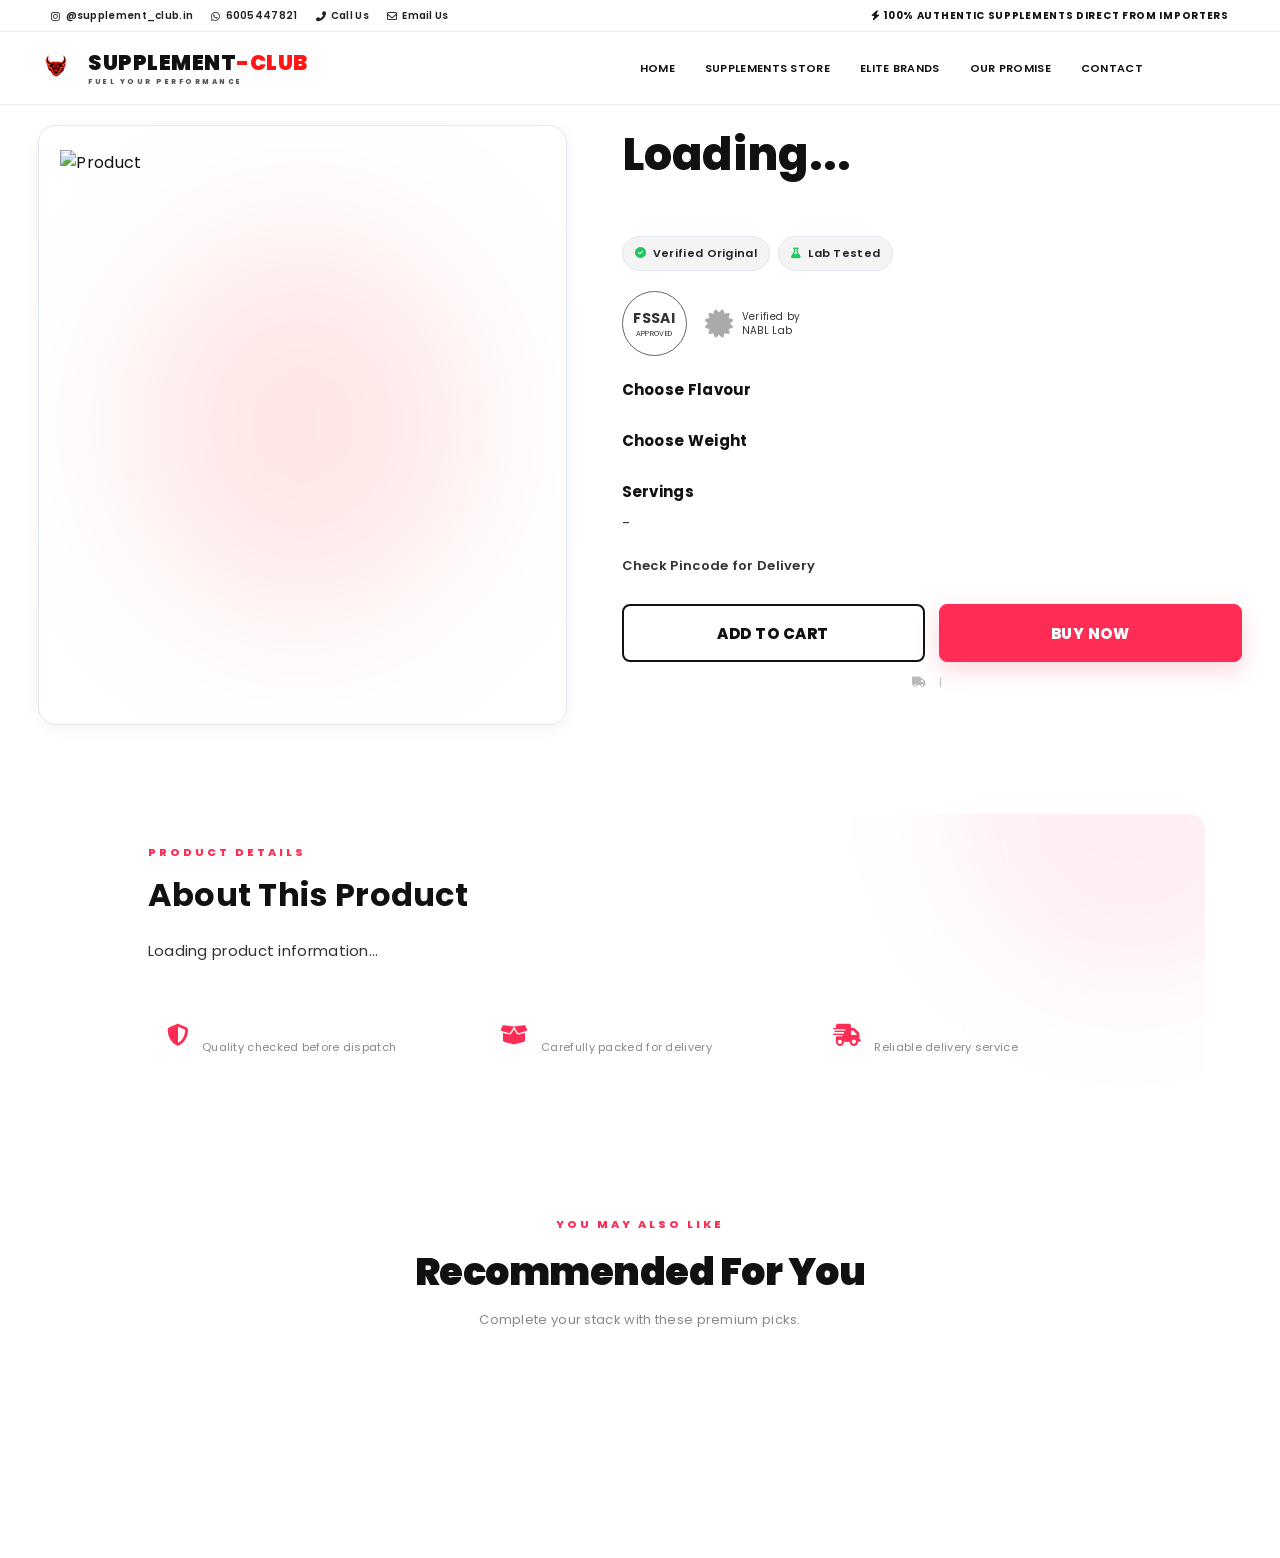
==== commit 23ac48bf: "Update print statement from 'Hello' to 'Goodbye'" ====
--- a/index.html
+++ b/index.html
@@ -1,1227 +1,501 @@
 <!DOCTYPE html>
 <html lang="en">
+
 <head>
     <meta charset="UTF-8">
     <meta name="viewport" content="width=device-width, initial-scale=1.0">
-
-    <title>SUPPLEMENT CLUB // Premium Supplement Hub</title>
-
-    <!-- Google Fonts -->
-    <link rel="preconnect" href="https://fonts.googleapis.com">
-    <link rel="preconnect" href="https://fonts.gstatic.com" crossorigin>
-
-    <link
-        href="https://fonts.googleapis.com/css2?family=Poppins:wght@300;400;500;600;700;800;900&display=swap"
-        rel="stylesheet"
-    >
-
-    <!-- Font Awesome -->
-    <link
-        rel="stylesheet"
-        href="https://cdnjs.cloudflare.com/ajax/libs/font-awesome/6.4.0/css/all.min.css"
-    >
-
-    <!-- Main CSS -->
+    <title>Product Details | Supplement Club</title>
+<link rel="preconnect" href="https://fonts.googleapis.com">
+
+<link
+    href="https://fonts.googleapis.com/css2?family=Poppins:wght@300;400;500;600;700;800;900&display=swap"
+    rel="stylesheet"
+>
+
+<link
+    rel="stylesheet"
+    href="https://cdnjs.cloudflare.com/ajax/libs/font-awesome/6.4.0/css/all.min.css"
+>
+
+<link rel="stylesheet" href="style.css">
     <link rel="stylesheet" href="style.css">
 </head>
 
 <body>
 
     <!-- =========================================================
-         BACKGROUND
-    ========================================================== -->
-
-    <div class="premium-bg-animation" aria-hidden="true">
-        <div class="orb entry-1"></div>
-        <div class="orb entry-2"></div>
-        <div class="orb entry-3"></div>
+     PRODUCT PAGE — MAIN WEBSITE HEADER
+========================================================= -->
+
+<div class="premium-bg-animation" aria-hidden="true">
+    <div class="orb entry-1"></div>
+    <div class="orb entry-2"></div>
+    <div class="orb entry-3"></div>
+</div>
+
+
+<!-- TOP BAR -->
+
+<div class="top-bar">
+
+    <div class="top-bar-left">
+
+        <a
+            href="https://www.instagram.com/supplement_club.in/profilecard/"
+            target="_blank"
+            rel="noopener noreferrer"
+        >
+            <i class="fab fa-instagram"></i>
+            <span>@supplement_club.in</span>
+        </a>
+
+        <a
+            href="https://wa.me/9797491301"
+            target="_blank"
+            rel="noopener noreferrer"
+        >
+            <i class="fab fa-whatsapp"></i>
+            <span>6005447821</span>
+        </a>
+
+        <a href="tel:+916005447821">
+            <i class="fas fa-phone-alt"></i>
+            <span>Call Us</span>
+        </a>
+
+        <a href="mailto:support@newphone66p.com">
+            <i class="far fa-envelope"></i>
+            <span>Email Us</span>
+        </a>
+
     </div>
 
 
-    <!-- =========================================================
-         TOP CONTACT BAR
-    ========================================================== -->
-
-    <div class="top-bar">
-
-        <div class="top-bar-left">
+    <div class="top-bar-right">
+
+        <span>
+            <i class="fas fa-bolt"></i>
+            100% AUTHENTIC SUPPLEMENTS DIRECT FROM IMPORTERS
+        </span>
+
+    </div>
+
+</div>
+
+
+<!-- MAIN HEADER -->
+
+<header class="main-header">
+
+    <div class="header-container">
+
+
+        <!-- LOGO -->
+
+        <a href="index.html" class="logo">
+
+            <img
+                src="sssd..png"
+                alt="Supplement Club Bull Logo"
+                class="logo-bull"
+            >
+
+            <div class="logo-text">
+
+                <span class="logo-main">
+                    SUPPLEMENT<span>-CLUB</span>
+                </span>
+
+                <span class="logo-tagline">
+                    FUEL YOUR PERFORMANCE
+                </span>
+
+            </div>
+
+        </a>
+
+
+        <!-- DESKTOP NAVIGATION -->
+
+        <nav
+            class="desktop-nav"
+            aria-label="Main Navigation"
+        >
 
             <a
-                href="https://www.instagram.com/khanfitnessgym/profilecard/"
-                target="_blank"
-                rel="noopener noreferrer"
-            >
-                <i class="fab fa-instagram"></i>
-                <span>@khan_fitness1234</span>
+                href="index.html#home"
+                class="nav-link"
+            >
+                Home
             </a>
 
+
             <a
-                href="https://wa.me/919906873783"
-                target="_blank"
-                rel="noopener noreferrer"
-            >
-                <i class="fab fa-whatsapp"></i>
-                <span>9906873783</span>
+                href="index.html#products"
+                class="nav-link"
+            >
+                Supplements Store
             </a>
 
-            <a href="tel:+919906873783">
-                <i class="fas fa-phone-alt"></i>
-                <span>Call Us</span>
+
+            <a
+                href="index.html#brands"
+                class="nav-link"
+            >
+                Elite Brands
             </a>
 
-            <a href="mailto:support@khanfitness.com">
-                <i class="far fa-envelope"></i>
-                <span>Email Us</span>
+
+            <a
+                href="index.html#services"
+                class="nav-link"
+            >
+                Our Promise
             </a>
 
-        </div>
-
-        <div class="top-bar-right">
-            <span>
-                <i class="fas fa-bolt"></i>
-                100% AUTHENTIC SUPPLEMENTS DIRECT FROM IMPORTERS
-            </span>
-        </div>
-
-    </div>
-
-
-    <!-- =========================================================
-         MAIN HEADER
-    ========================================================== -->
-
-    <header class="main-header">
-
-        <div class="header-container">
-
-            <!-- LOGO -->
-
-         <a href="#home" class="logo">
-
-    <img src="sssd..png"
-         alt="Supplement Club Logo"
-         class="logo-bull">
-
-    <div class="logo-text">
-
-        <span class="logo-main">
-            SUPPLEMENT<span>-CLUB</span>
-
-        <span class="logo-tagline">
-            FUEL YOUR PERFORMANCE
-        </span>
-
-    </div>
-
-</a>  
-
-            <!-- DESKTOP NAVIGATION -->
-
-            <nav class="desktop-nav" aria-label="Main Navigation">
-
-                <a href="#home" class="nav-link active">
-                    Home
-                </a>
-
-                <a href="#products" class="nav-link">
-                    Supplements Store
-                </a>
-
-                <a href="#brands" class="nav-link">
-                    Elite Brands
-                </a>
-
-                <a href="#services" class="nav-link">
-                    Our Promise
-                </a>
-
-                <a href="#footer" class="nav-link">
-                    Contact
-                </a>
-
-            </nav>
-
-
-            <!-- HEADER ACTIONS -->
-
-            <div class="header-actions">
-
-                <button
-                    type="button"
-                    id="search-btn"
-                    aria-label="Search"
-                >
-                    <i class="fas fa-search"></i>
-                </button>
-
-
-                <button
-                    type="button"
-                    id="cart-btn"
-                    class="cart-trigger"
-                    aria-label="Shopping Cart"
-                >
-
-                    <i class="fas fa-shopping-cart"></i>
-
-                    <span class="cart-count">
-                        0
-                    </span>
-
-                </button>
-
-
-                <button
-                    type="button"
-                    id="menu-toggle"
-                    class="hamburger"
-                    aria-label="Open Menu"
-                    aria-expanded="false"
-                >
-
-                    <span class="bar"></span>
-                    <span class="bar"></span>
-                    <span class="bar"></span>
-
-                </button>
-
-            </div>
-
-        </div>
-
-    </header>
-
-
-    <!-- =========================================================
-         MOBILE DRAWER
-    ========================================================== -->
-
-    <div
-        class="mobile-drawer"
-        id="mobile-drawer"
-        aria-hidden="true"
-    >
-
-        <div class="drawer-header">
-
-            <a href="#home" class="logo">
-
+
+            <a
+                href="index.html#footer"
+                class="nav-link"
+            >
+                Contact
             </a>
+
+        </nav>
+
+
+        <!-- HEADER ACTIONS -->
+
+        <div class="header-actions">
 
             <button
                 type="button"
-                id="drawer-close"
-                aria-label="Close Menu"
-            >
-                <i class="fas fa-times"></i>
+                id="search-btn"
+                aria-label="Search"
+            >
+                <i class="fas fa-search"></i>
             </button>
 
-        </div>
-
-
-        <div class="drawer-body">
-
-            <nav class="mobile-nav" aria-label="Mobile Navigation">
-
-                <a href="#home" class="drawer-link">
-                    <i class="fas fa-house"></i>
-                    Home
-                </a>
-
-                <div class="drawer-divider">
-                    CATALOG
-                </div>
-
-                <a href="#products" class="drawer-link">
-                    <i class="fas fa-dumbbell"></i>
-                    All Premium Supplements
-                </a>
-
-                <a href="#brands" class="drawer-link">
-                    <i class="fas fa-award"></i>
-                    Elite Brands
-                </a>
-
-                <div class="drawer-divider">
-                    SUPPORT & VERIFICATION
-                </div>
-
-                <a
-                    href="https://wa.me/919906873783"
-                    class="drawer-link"
-                    target="_blank"
-                    rel="noopener noreferrer"
-                >
-                    <i class="fab fa-whatsapp"></i>
-                    Track Order via WhatsApp
-                </a>
-
-                <a
-                    href="tel:+919906873783"
-                    class="drawer-link"
-                >
-                    <i class="fas fa-headset"></i>
-                    Help Center Desk
-                </a>
-
-                <a
-                    href="#footer"
-                    class="drawer-link"
-                >
-                    <i class="fas fa-envelope"></i>
-                    Contact Store
-                </a>
-
-            </nav>
-
-        </div>
-
-    </div>
-
-
-    <!-- DRAWER OVERLAY -->
-
-    <div
-        class="drawer-overlay"
-        id="drawer-overlay"
-    ></div>
-
-
-    <!-- =========================================================
-         SEARCH OVERLAY
-    ========================================================== -->
-
-    <div
-    
-        class="search-overlay"
-        id="search-overlay"
-        aria-hidden="true"
-    >
-<!-- HOME / BACK -->
-    <button
-        type="button"
-        class="search-home"
-        id="search-home"
-        aria-label="Back to Home"
-    >
-        <i class="fas fa-arrow-left"></i>
-        <span>Home</span>
-    </button>
-
-        <button
-        
-            type="button"
-            class="search-close"
-            id="search-close"
-            aria-label="Close Search"
-        >
-            <i class="fas fa-times"></i>
-        </button>
-
-
-        <div class="search-container">
-
-            <div class="search-input-wrapper">
-
-                <i class="fas fa-search"></i>
-
-                <input
-                    type="text"
-                    id="search-input"
-                    placeholder="Search proteins, brands, supplements..."
-                    autocomplete="off"
-                >
-
-            </div>
-<!-- TRENDING SEARCHES -->
-<div class="search-trending">
-
-    <div class="trending-title">
-        <span class="trending-dot"></span>
-        TRENDING SEARCHES
-    </div>
-
-    <div class="trending-tags">
-
-        <button type="button" data-search="Whey Protein">
-            Whey Protein
-        </button>
-
-        <button type="button" data-search="Creatine">
-            Creatine
-        </button>
-
-        <button type="button" data-search="Mass Gainer">
-            Mass Gainer
-        </button>
-
-        <button type="button" data-search="Pre Workout">
-            Pre-Workout
-        </button>
-
-        <button type="button" data-search="Oats">
-            Oats
-        </button>
-
-        <button type="button" data-search="Multivitamins">
-            Multivitamins
-        </button>
-
-    </div>
-
-</div>
-            <div
-                class="search-results"
-                id="search-results"
-            ></div>
-
-        </div>
-
-    </div>
-
-
-    <!-- =========================================================
-         CART SIDEBAR
-    ========================================================== -->
-
-    <div
-        class="cart-sidebar"
-        id="cart-sidebar"
-        aria-hidden="true"
-    >
-
-        <div class="cart-sidebar-header">
-
-            <h3>
-                Your Selection
-                (
-                <span class="cart-count">0</span>
-                )
-            </h3>
 
             <button
                 type="button"
-                id="cart-sidebar-close"
-                aria-label="Close Cart"
-            >
-                <i class="fas fa-times"></i>
+                id="cart-btn"
+                aria-label="Shopping Cart"
+            >
+                <i class="fas fa-shopping-bag"></i>
             </button>
-
-        </div>
-
-
-        <div
-            class="cart-sidebar-items"
-            id="cart-sidebar-items"
-        >
-
-            <div class="empty-cart-message">
-                <i class="fas fa-shopping-cart"></i>
-                <p>Your selection is currently empty.</p>
-            </div>
-
-        </div>
-
-
-        <div class="cart-sidebar-footer">
-
-            <div class="cart-total-row">
-
-                <span>
-                    Total Value
-                </span>
-
-                <span id="cart-subtotal">
-                    ₹0
-                </span>
-
-            </div>
 
 
             <button
                 type="button"
-                class="checkout-btn btn btn-primary"
-                onclick="checkoutEntireCartViaWhatsApp()"
-            >
-                <i class="fab fa-whatsapp"></i>
-                Order Entire Bag Via WhatsApp
+                id="menu-toggle"
+                class="mobile-menu-toggle"
+                aria-label="Open Menu"
+            >
+                <i class="fas fa-bars"></i>
             </button>
 
         </div>
 
     </div>
 
+</header>
+
+<main class="product-page">
+
+    <div class="product-container">
+
+        <!-- ================= LEFT SIDE ================= -->
+
+        <div class="product-left">
+
+            <div class="main-image">
+
+                <img
+                    id="main-product-image"
+                    src=""
+                    alt="Product"
+                >
+
+            </div>
+
+
+            <div
+                class="thumbnail-images"
+                id="thumbnail-images"
+            ></div>
+
+        </div>
+
+
+        <!-- ================= RIGHT SIDE ================= -->
+
+        <div class="product-right">
+
+            <h1 id="product-name">
+                Loading...
+            </h1>
+
+
+            <p id="product-brand"></p>
+
+
+            <div
+                id="product-rating"
+                class="detail-rating"
+            ></div>
+
+
+            <h2 id="product-price"></h2>
+
+
+            <!-- TRUST BADGES -->
+
+            <div class="trust-badges">
+
+                <span>
+                    <i class="fas fa-circle-check"></i>
+                    Verified Original
+                </span>
+
+                <span>
+                    <i class="fas fa-flask"></i>
+                    Lab Tested
+                </span>
+
+            </div>
+
+
+            <!-- CERTIFICATION -->
+
+            <div class="certification-row">
+
+                <div class="fssai-badge">
+
+                    <strong>FSSAI</strong>
+
+                    <small>APPROVED</small>
+
+                </div>
+
+
+                <div class="nabl-badge">
+
+                    <i class="fas fa-certificate"></i>
+
+                    <small>
+                        Verified by<br>
+                        NABL Lab
+                    </small>
+
+                </div>
+
+            </div>
+
+
+            <!-- FLAVOUR -->
+
+            <div class="option-box">
+
+                <h3>
+                    Choose Flavour
+                </h3>
+
+                <div
+                    class="option-list"
+                    id="flavour-options"
+                ></div>
+
+            </div>
+
+
+            <!-- WEIGHT -->
+
+            <div class="option-box">
+
+                <h3>
+                    Choose Weight
+                </h3>
+
+                <div
+                    class="option-list"
+                    id="weight-options"
+                ></div>
+
+            </div>
+
+
+            <!-- SERVINGS -->
+
+            <div class="option-box servings-box">
+
+                <h3>
+                    Servings
+                </h3>
+
+                <p id="servings">
+                    -
+                </p>
+
+            </div>
+
+
+            <!-- PINCODE -->
+
+            <div class="pincode-section">
+
+                <span>
+                    Check Pincode for Delivery
+                </span>
+
+
+                
+
+
+                <span id="delivery-result"></span>
+
+            </div>
+
+
+            <!-- BUTTONS -->
+
+            <div class="button-area">
+
+                <button
+                    id="add-cart-btn"
+                >
+                    ADD TO CART
+                </button>
+
+
+                <button
+                    id="buy-btn"
+                >
+                    BUY NOW
+                </button>
+
+            </div>
+
+
+            <!-- DELIVERY -->
+
+            <div class="delivery-info">
+
+                <span>
+                    <i class="fas fa-truck"></i>
+                    
+                </span>
+
+                <span>
+                    |
+                </span>
+
+                <span>
+                    
+                </span>
+
+            </div>
+
+        </div>
+
+    </div>
+
+
+    <!-- ================= DESCRIPTION ================= -->
 
     <!-- =========================================================
-         HERO SECTION
-    ========================================================== -->
-
-    <section
-        id="home"
-        class="hero-section"
-    >
-
-        <div class="hero-overlay"></div>
-
-
-        <div class="hero-container">
-
-            <!-- LEFT CONTENT -->
-             
-            <div class="hero-content observe-fade">
-
-                <span class="hero-tagline">
-                    SCIENTIFICALLY FORMULATED ELITE NUTRITION
-                </span>
-                <h1 class="hero-title">
-                    <span>PREMIUM</span>
-                    <span class="accent">
-                        SUPPLEMENTS
-                    </span>
-                    <span>FOR SERIOUS</span>
-                    <span>ATHLETES</span>
-
-                </h1>
-
-
-                <!-- HERO PROMISES -->
-
-                <div class="hero-promises">
-
-                    <div class="hero-promise">
-                        100% Genuine Products
-                    </div>
-
-                    <div class="hero-promise">
-                        Fast Delivery
-                    </div>
-
-                    <div class="hero-promise">
-                        Guaranteed Best Rates
-                    </div>
-
+     PREMIUM PRODUCT DESCRIPTION
+========================================================= -->
+
+<section class="product-description-section">
+
+    <div class="product-description-inner">
+
+        <span class="description-eyebrow">
+            PRODUCT DETAILS
+        </span>
+
+        <h2>
+            About This Product
+        </h2>
+
+        <p id="product-description">
+            Loading product information...
+        </p>
+
+        <div class="description-highlights">
+
+            <div class="description-highlight">
+                <i class="fas fa-shield-halved"></i>
+
+                <div>
+                    <strong>Authentic Product</strong>
+                    <span>Quality checked before dispatch</span>
                 </div>
-
-
-                <!-- HERO BUTTONS -->
-
-                <div class="hero-buttons">
-
-                    <a
-                        href="#products"
-                        class="btn btn-primary"
-                    >
-                        <i class="fas fa-shopping-cart"></i>
-                        <span>Shop Elite Catalog</span>
-                        <i class="fas fa-arrow-right"></i>
-                    </a>
-
-
-                    <a
-                        href="https://wa.me/919906873783"
-                        target="_blank"
-                        rel="noopener noreferrer"
-                        class="btn btn-secondary"
-                    >
-                        <i class="fas fa-user-headset"></i>
-                        <span>Consult Expert</span>
-                        <i class="fas fa-arrow-right"></i>
-                    </a>
-
+            </div>
+
+
+            <div class="description-highlight">
+                <i class="fas fa-box-open"></i>
+
+                <div>
+                    <strong>Secure Packaging</strong>
+                    <span>Carefully packed for delivery</span>
                 </div>
-
-            </div>
-
-
-            <!-- RIGHT BULL -->
-
-            <div class="hero-bull">
-
-                <div class="bull-glow"></div>
-
-                <img
-                    src="sssd..png"
-                    alt="Supplement Club Logo"
-                    loading="eager"
-                >
-
+            </div>
+
+
+            <div class="description-highlight">
+                <i class="fas fa-truck-fast"></i>
+
+                <div>
+                    <strong>Fast Delivery</strong>
+                    <span>Reliable delivery service</span>
+                </div>
             </div>
 
         </div>
 
-
-        <!-- SCROLL INDICATOR -->
-
-        <div class="scroll-indicator" aria-hidden="true">
-
-            <div class="mouse">
-                <span></span>
-            </div>
-
-        </div>
-
-    </section>
-
-
-    <!-- =========================================================
-         TRUST / PROMISE SECTION
-    ========================================================== -->
-
-    <section
-        id="services"
-        class="trust-section"
-    >
-
-        <div class="trust-container">
-
-
-            <!-- ORIGINAL -->
-
-            <div class="trust-card">
-
-                <div class="trust-icon">
-                    <i class="fas fa-shield-halved"></i>
-                </div>
-
-                <div class="trust-content">
-
-                    <h3>
-                        100% Original
-                    </h3>
-
-                    <p>
-                        Authentic products only
-                    </p>
-
-                </div>
-
-            </div>
-
-
-            <!-- DELIVERY -->
-
-            <div class="trust-card">
-
-                <div class="trust-icon">
-                    <i class="fas fa-truck-fast"></i>
-                </div>
-
-                <div class="trust-content">
-
-                    <h3>
-                        Fast Delivery
-                    </h3>
-
-                    <p>
-                        Quick & secure shipping
-                    </p>
-
-                </div>
-
-            </div>
-
-
-            <!-- ATHLETES -->
-
-            <div class="trust-card">
-
-                <div class="trust-icon">
-                    <i class="fas fa-dumbbell"></i>
-                </div>
-
-                <div class="trust-content">
-
-                    <h3>
-                        Trusted by Athletes
-                    </h3>
-
-                    <p>
-                        Built for serious training
-                    </p>
-
-                </div>
-
-            </div>
-
-
-            <!-- SUPPORT -->
-
-            <div class="trust-card">
-
-                <div class="trust-icon">
-                    <i class="fas fa-headset"></i>
-                </div>
-
-                <div class="trust-content">
-
-                    <h3>
-                        Expert Support
-                    </h3>
-
-                    <p>
-                        Personal fitness guidance
-                    </p>
-
-                </div>
-
-            </div>
-
-        </div>
-
-    </section>
-
-
-    <!-- =========================================================
-         BRANDS
-    ========================================================== -->
-
-    <section
-        id="brands"
-        class="brands-section"
-    >
-
-        <div class="brands-slider">
-
-            <div class="brands-track">
-
-                <span>Optimum Nutrition</span>
-                <span>MuscleBlaze</span>
-                <span>Avvatar</span>
-                <span>Nutrabay</span>
-                <span>GNC</span>
-                <span>Kevin Levrone</span>
-                <span>Rule1</span>
-                <span>Dymatize</span>
-                <span>MyProtein</span>
-                <span>MuscleTech</span>
-
-                <span>Optimum Nutrition</span>
-                <span>MuscleBlaze</span>
-                <span>Avvatar</span>
-                <span>Nutrabay</span>
-                <span>GNC</span>
-                <span>Kevin Levrone</span>
-                <span>Rule1</span>
-                <span>Dymatize</span>
-                <span>MyProtein</span>
-                <span>MuscleTech</span>
-
-            </div>
-
-        </div>
-
-    </section>
-
-
-    <!-- =========================================================
-         TOP CATEGORIES
-    ========================================================== -->
-
-    <section class="categories-section">
-
-        <div class="section-container">
-
-            <div class="categories-heading">
-
-                <span class="section-eyebrow">
-                    EXPLORE OUR RANGE
-                </span>
-
-                <h2>
-                    Top Categories
-                </h2>
-
-                <p>
-                    Fuel your goals with the best,
-                    only at Supplement Club.
-                </p>
-
-            </div>
-
-
-            <div class="categories-grid">
-
-
-                <!-- WHEY -->
-
-                <a
-                    href="#products"
-                    class="category-card"
-                >
-
-                    <div class="category-image">
-
-                        <img
-                            src="whye.png"
-                            alt="Whey Protein"
-                            loading="lazy"
-                        >
-
-                    </div>
-
-                    <div class="category-content">
-
-                        <h3>
-                            Whey Protein
-                        </h3>
-
-                        <span>
-                            View Products
-                            <i class="fas fa-arrow-right"></i>
-                        </span>
-
-                    </div>
-
-                </a>
-
-
-                <!-- MASS GAINER -->
-
-                <a
-                    href="#products"
-                    class="category-card"
-                >
-
-                    <div class="category-image">
-
-                        <img
-                            src="bcaa.png"
-                            alt="Mass Gainer"
-                            loading="lazy"
-                        >
-
-                    </div>
-
-                    <div class="category-content">
-
-                        <h3>
-                            BCAA
-                        </h3>
-
-                        <span>
-                            View Products
-                            <i class="fas fa-arrow-right"></i>
-                        </span>
-
-                    </div>
-
-                </a>
-
- <!-- MASS GAINER -->
-
-                <a
-                    href="#products"
-                    class="category-card"
-                >
-
-                    <div class="category-image">
-
-                        <img
-                            src="massgainer.png"
-                            alt="Mass Gainer"
-                            loading="lazy"
-                        >
-
-                    </div>
-
-                    <div class="category-content">
-
-                        <h3>
-                            Mass Gainers
-                        </h3>
-
-                        <span>
-                            View Products
-                            <i class="fas fa-arrow-right"></i>
-                        </span>
-
-                    </div>
-
-                </a>
-
-                <!-- PRE WORKOUT -->
-
-                <a
-                    href="#products"
-                    class="category-card"
-                >
-
-                    <div class="category-image">
-
-                        <img
-                            src="prework.png"
-                            alt="Pre Workout"
-                            loading="lazy"
-                        >
-
-                    </div>
-
-                    <div class="category-content">
-
-                        <h3>
-                            Pre Workout
-                        </h3>
-
-                        <span>
-                            View Products
-                            <i class="fas fa-arrow-right"></i>
-                        </span>
-
-                    </div>
-
-                </a>
-
-
-                <!-- CREATINE -->
-
-                <a
-                    href="#products"
-                    class="category-card"
-                >
-
-                    <div class="category-image">
-
-                        <img
-                            src="creatine.png"
-                            alt="Creatine"
-                            loading="lazy"
-                        >
-
-                    </div>
-
-                    <div class="category-content">
-
-                        <h3>
-                            Creatine
-                        </h3>
-
-                        <span>
-                            View Products
-                            <i class="fas fa-arrow-right"></i>
-                        </span>
-
-                    </div>
-
-                </a>
-
-            </div>
-
-        </div>
-
-    </section>
-
-
-    <!-- =========================================================
-         PRODUCTS
-    ========================================================== -->
-
-    <section
-        id="products"
-        class="products-section"
-    >
-
-        <div class="section-container">
-
-            <div class="section-header observe-fade">
-
-                <span class="section-eyebrow">
-                    PREMIUM COLLECTION
-                </span>
-
-                <h2 class="section-title">
-                    The Complete Premium Lineup
-                </h2>
-
-                <p class="section-subtitle">
-                    Premium supplements for serious athletes.
-                    Authentic products, trusted brands and
-                    reliable service.
-                </p>
-
-            </div>
-
-
-            <div
-                class="products-grid"
-                id="products-grid"
-            ></div>
-
-        </div>
-
-    </section>
-
-
-   
-
-    <!-- =========================================================
-         NEWSLETTER
-    ========================================================== -->
-
-    <section class="newsletter-section">
-
-        <div class="section-container newsletter-box">
-
-            <span class="section-eyebrow">
-                STAY UPDATED
-            </span>
-
-            <h2>
-                Join Our Elite Roster
-            </h2>
-
-            <p>
-                Get updates on new arrivals, offers and
-                premium supplement launches.
-            </p>
-
-
-            <form
-                class="newsletter-form"
-                onsubmit="event.preventDefault(); alert('Thank you for joining Supplement Club.');"
-            >
-
-                <input
-                    type="email"
-                    placeholder="Enter your email address..."
-                    required
-                >
-
-                <button
-                    type="submit"
-                    class="btn btn-primary"
-                >
-                    Join Now
-                </button>
-
-            </form>
-
-        </div>
-
-    </section>
-
-
-    <!-- =========================================================
-         FOOTER
-    ========================================================== -->
-
-    <footer
-        id="footer"
-        class="main-footer"
-    >
-
-        <div class="section-container footer-grid">
-
-
-            <div class="footer-brand-col">
-
-                <a
-                    href="#home"
-                    class="logo"
-                >
-
-                    <span class="logo-main">
-                        SUPPLEMENT<span>-CLUB</span>
-                    </span>
-
-                    <span class="logo-tagline">
-                        FUEL YOUR PERFORMANCE
-                    </span>
-
-                </a>
-
-
-                <p class="footer-desc">
-                    Premium nutrition products for
-                    serious athletes. Authentic products,
-                    trusted brands and direct support.
-                </p>
-
-
-                <div class="social-links">
-
-                    <a
-                        href="https://instagram.com/khan_fitness1234"
-                        target="_blank"
-                        rel="noopener noreferrer"
-                        aria-label="Instagram"
-                    >
-                        <i class="fab fa-instagram"></i>
-                    </a>
-
-                    <a
-                        href="https://wa.me/919906873783"
-                        target="_blank"
-                        rel="noopener noreferrer"
-                        aria-label="WhatsApp"
-                    >
-                        <i class="fab fa-whatsapp"></i>
-                    </a>
-
-                    <a
-                        href="tel:+919906873783"
-                        aria-label="Call"
-                    >
-                        <i class="fas fa-phone-alt"></i>
-                    </a>
-
-                    <a
-                        href="mailto:support@khanfitness.com"
-                        aria-label="Email"
-                    >
-                        <i class="far fa-envelope"></i>
-                    </a>
-
-                </div>
-
-            </div>
-
-
-            <!-- QUICK ACCESS -->
-
-            <div class="footer-links-col">
-
-                <h4>
-                    Quick Access
-                </h4>
-
-                <ul>
-
-                    <li>
-                        <a href="#home">
-                            Home
-                        </a>
-                    </li>
-
-                    <li>
-                        <a href="#products">
-                            Supplements Store
-                        </a>
-                    </li>
-
-                    <li>
-                        <a href="#brands">
-                            Partner Brands
-                        </a>
-                    </li>
-
-                    <li>
-                        <a href="#services">
-                            Our Promise
-                        </a>
-                    </li>
-
-                </ul>
-
-            </div>
-
-
-            <!-- CUSTOMER CARE -->
-
-            <div class="footer-links-col">
-
-                <h4>
-                    Customer Care
-                </h4>
-
-                <ul>
-
-                    <li>
-                        <a href="https://wa.me/919906873783">
-                            Shipping Query
-                        </a>
-                    </li>
-
-                    <li>
-                        <a href="https://wa.me/919906873783">
-                            Product Verification
-                        </a>
-                    </li>
-
-                    <li>
-                        <a href="#">
-                            Privacy Policy
-                        </a>
-                    </li>
-
-                    <li>
-                        <a href="#">
-                            Terms & Conditions
-                        </a>
-                    </li>
-
-                </ul>
-
-            </div>
-
-       <div class="footer-bottom">
-    <p class="copyright">
-        © 2026 <span>SUPPLEMENT CLUB</span>. All Rights Reserved.
-    </p>
-
-    <p class="developer">
-        Designed & Developed with <i class=""></i>
-        by <span></span>newphone66p@gmail.com
-    </p>
-</div>
-    </footer>
-
-
-    <!-- =========================================================
-         FLOATING ACTIONS
-    ========================================================== -->
-
-    <div class="floating-actions-container">
-
-
-        <!-- WHATSAPP -->
-
-        <a
-            href="https://wa.me/919906873783"
-            target="_blank"
-            rel="noopener noreferrer"
-            class="float-btn whatsapp-float"
-            aria-label="WhatsApp"
-        >
-
-            <i class="fab fa-whatsapp"></i>
-
-        </a>
-
-
-        <!-- PHONE -->
-
-        <a
-            href="tel:+919906873783"
-            class="float-btn phone-float"
-            aria-label="Call"
-        >
-
-            <i class="fas fa-phone-alt"></i>
-
-        </a>
-
-
-        <!-- BACK TO TOP -->
-
-        <button
-            type="button"
-            id="back-to-top"
-            class="float-btn top-float"
-            aria-label="Back to Top"
-        >
-
-            <i class="fas fa-chevron-up"></i>
-
-        </button>
-
     </div>
 
-
-    <!-- =========================================================
-         JAVASCRIPT
-    ========================================================== -->
-
-    <script src="script.js"></script>
+</section>
+
+
+<!-- =========================================================
+     RECOMMENDED PRODUCTS
+========================================================= -->
+
+<section class="recommended-section">
+
+    <div class="recommended-header">
+
+        <span class="description-eyebrow">
+            YOU MAY ALSO LIKE
+        </span>
+
+        <h2>
+            Recommended For You
+        </h2>
+
+        <p>
+            Complete your stack with these premium picks.
+        </p>
+
+    </div>
+
+
+    <div
+        class="recommended-products"
+        id="recommended-products"
+    ></div>
+
+</section>
+
+</main>
+
+
+<script src="script.js"></script>
 
 </body>
-</html>+
+</html>
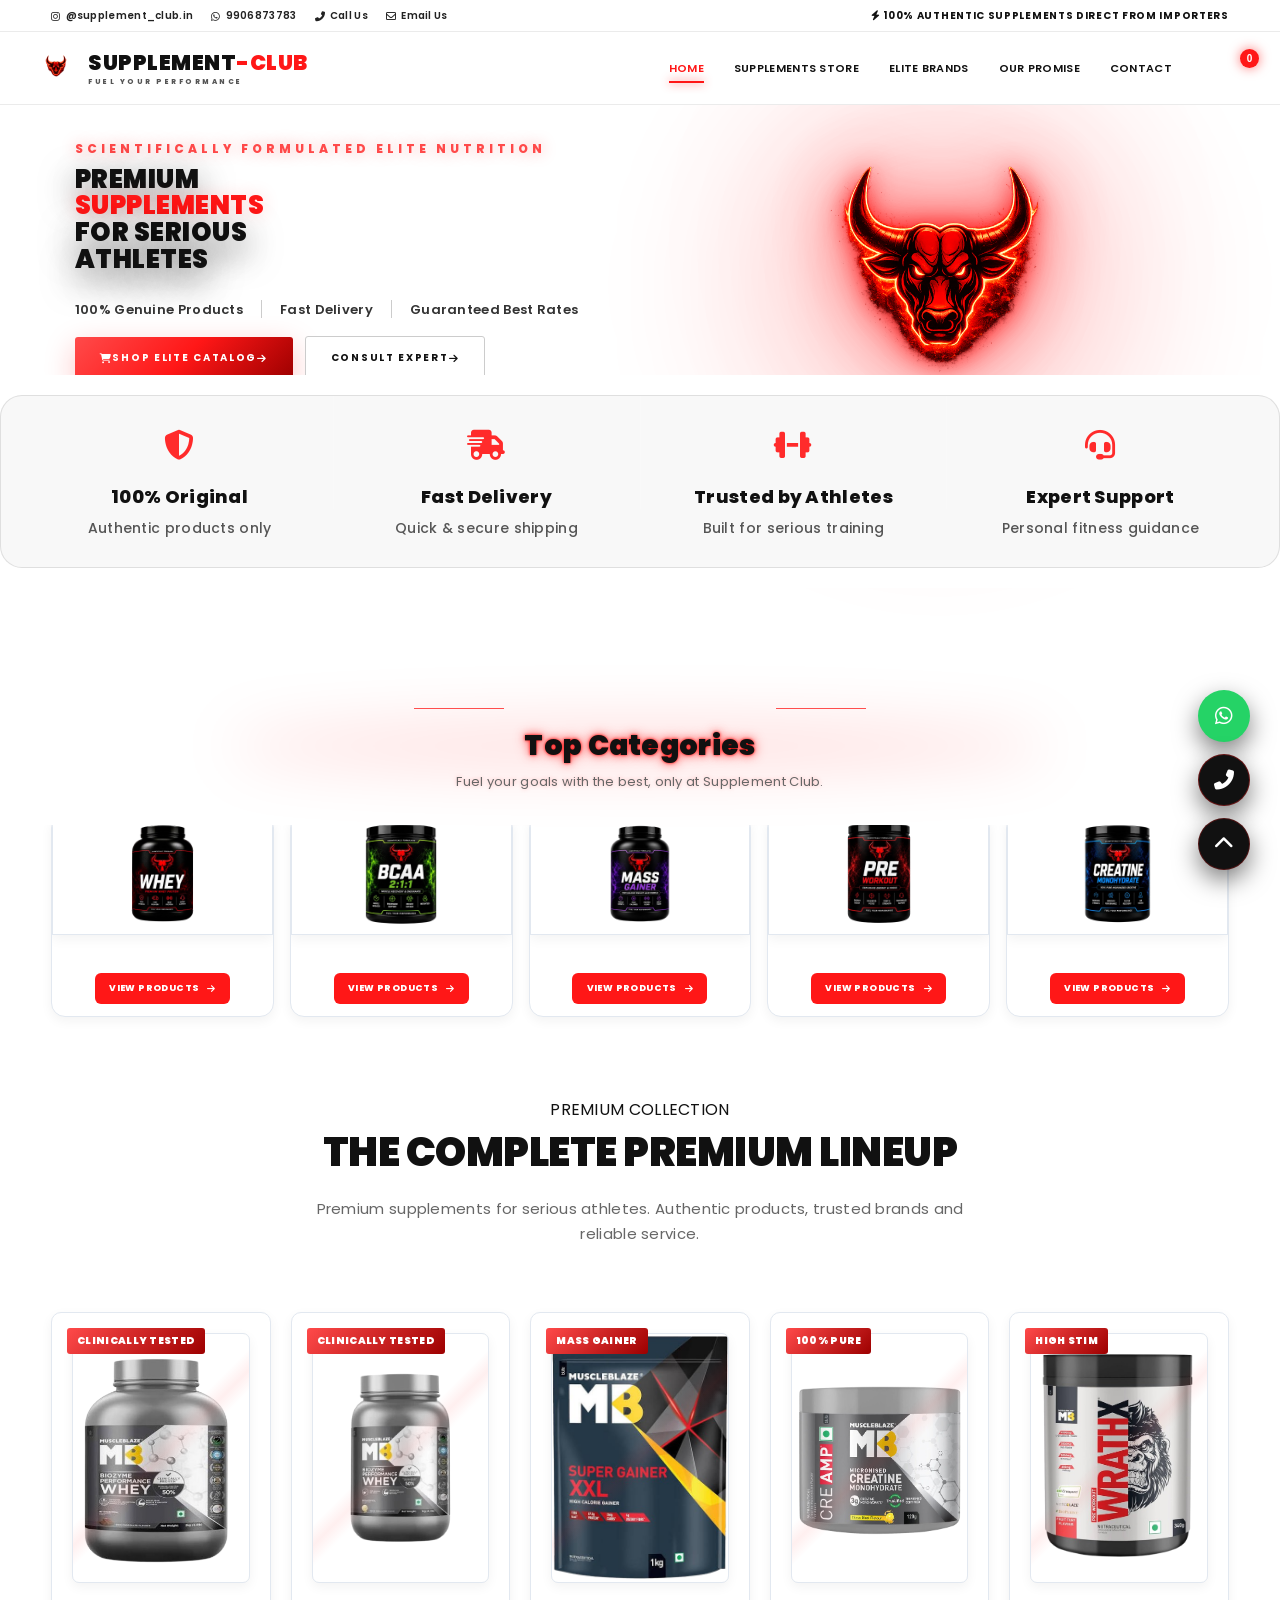
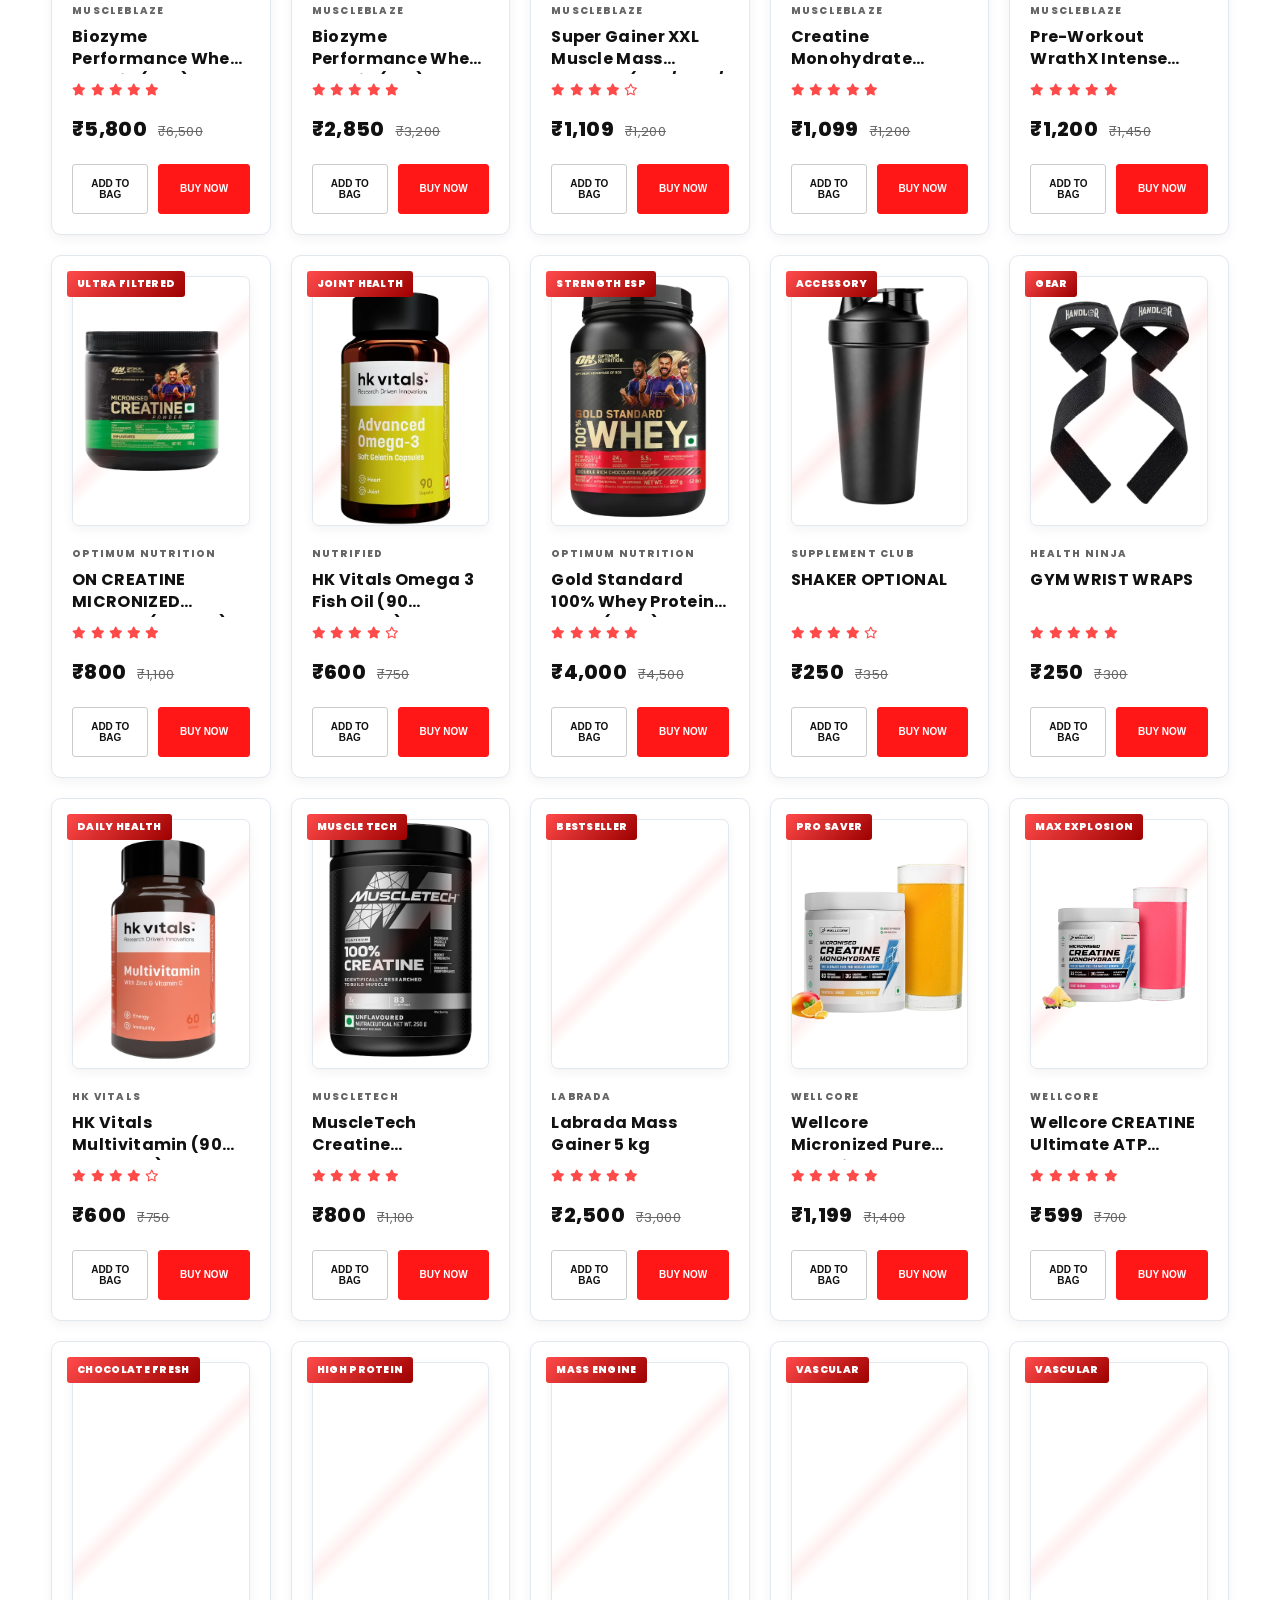
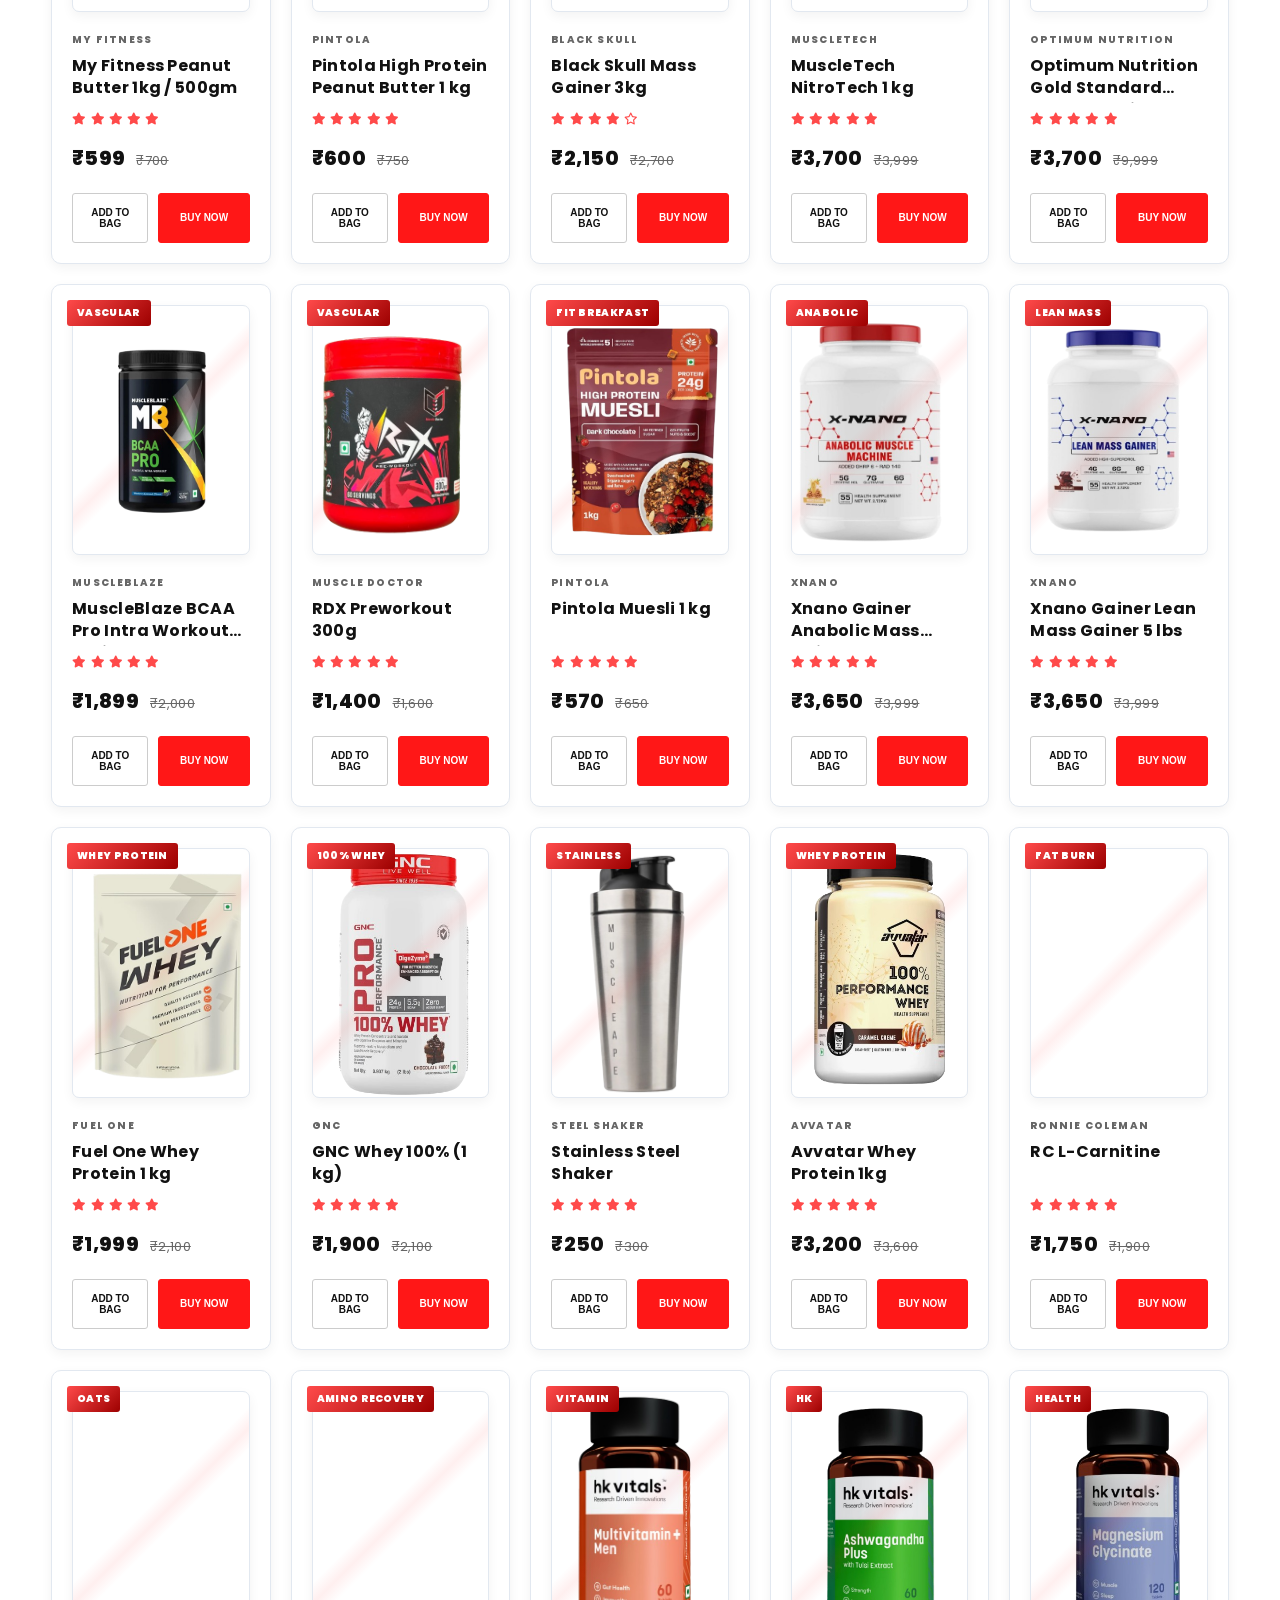
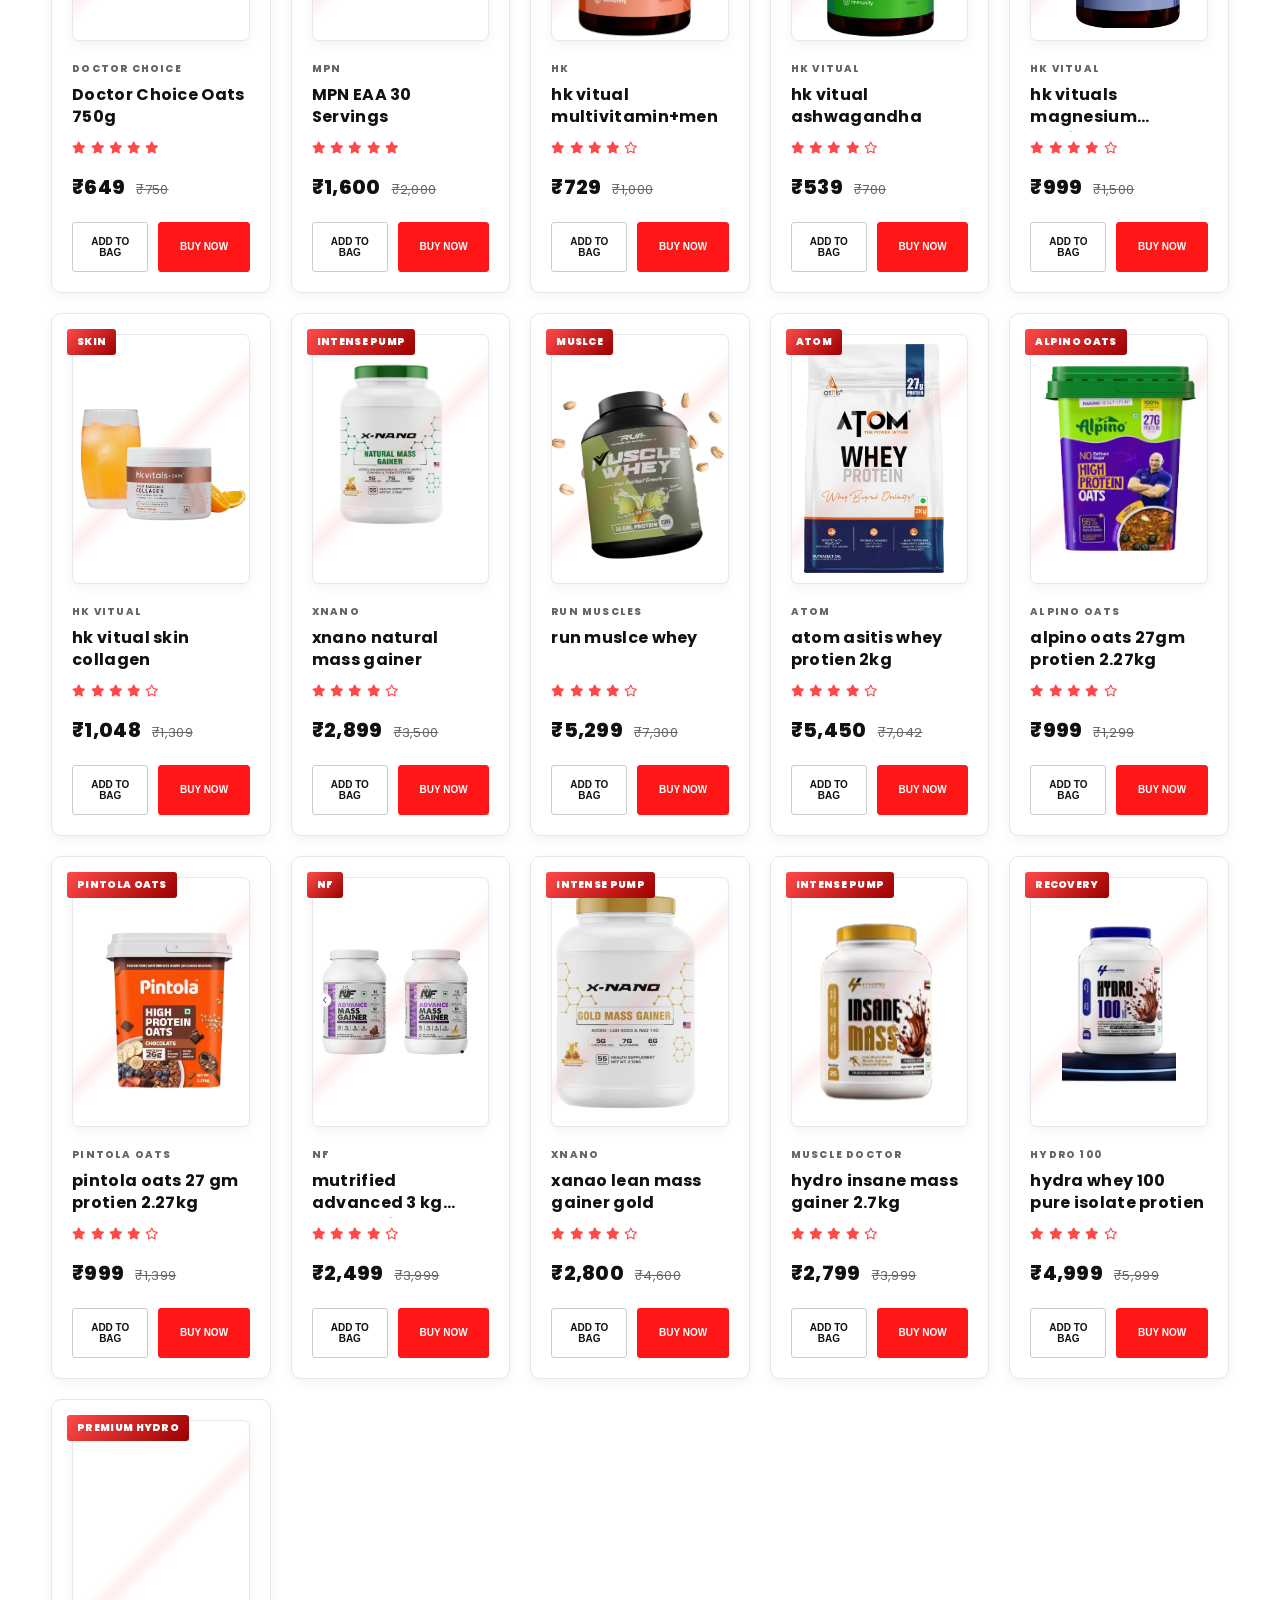
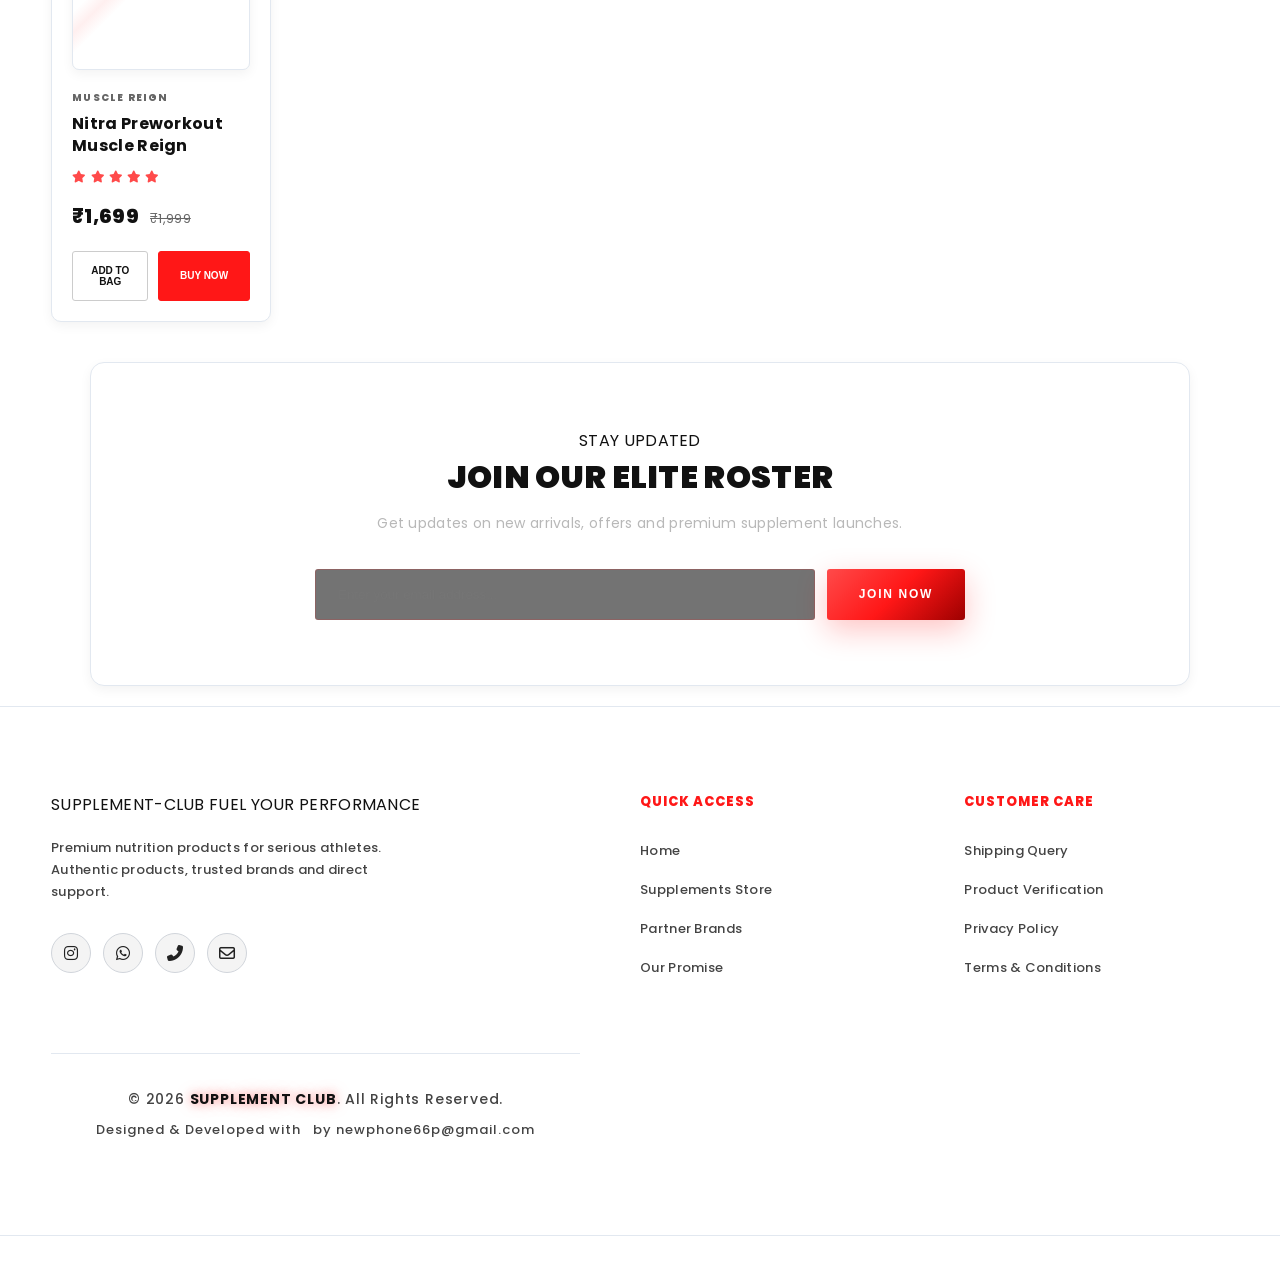
==== commit 4002ff42: "Update print statement from 'Hello' to 'Goodbye'" ====
--- a/index.html
+++ b/index.html
@@ -1,501 +1,1227 @@
 <!DOCTYPE html>
 <html lang="en">
-
 <head>
     <meta charset="UTF-8">
     <meta name="viewport" content="width=device-width, initial-scale=1.0">
-    <title>Product Details | Supplement Club</title>
-<link rel="preconnect" href="https://fonts.googleapis.com">
-
-<link
-    href="https://fonts.googleapis.com/css2?family=Poppins:wght@300;400;500;600;700;800;900&display=swap"
-    rel="stylesheet"
->
-
-<link
-    rel="stylesheet"
-    href="https://cdnjs.cloudflare.com/ajax/libs/font-awesome/6.4.0/css/all.min.css"
->
-
-<link rel="stylesheet" href="style.css">
+
+    <title>SUPPLEMENT CLUB // Premium Supplement club</title>
+
+    <!-- Google Fonts -->
+    <link rel="preconnect" href="https://fonts.googleapis.com">
+    <link rel="preconnect" href="https://fonts.gstatic.com" crossorigin>
+
+    <link
+        href="https://fonts.googleapis.com/css2?family=Poppins:wght@300;400;500;600;700;800;900&display=swap"
+        rel="stylesheet"
+    >
+
+    <!-- Font Awesome -->
+    <link
+        rel="stylesheet"
+        href="https://cdnjs.cloudflare.com/ajax/libs/font-awesome/6.4.0/css/all.min.css"
+    >
+
+    <!-- Main CSS -->
     <link rel="stylesheet" href="style.css">
 </head>
 
 <body>
 
     <!-- =========================================================
-     PRODUCT PAGE — MAIN WEBSITE HEADER
-========================================================= -->
-
-<div class="premium-bg-animation" aria-hidden="true">
-    <div class="orb entry-1"></div>
-    <div class="orb entry-2"></div>
-    <div class="orb entry-3"></div>
+         BACKGROUND
+    ========================================================== -->
+
+    <div class="premium-bg-animation" aria-hidden="true">
+        <div class="orb entry-1"></div>
+        <div class="orb entry-2"></div>
+        <div class="orb entry-3"></div>
+    </div>
+
+
+    <!-- =========================================================
+         TOP CONTACT BAR
+    ========================================================== -->
+
+    <div class="top-bar">
+
+        <div class="top-bar-left">
+
+            <a
+                href="https://www.instagram.com/supplement_club.in/profilecard/"
+                target="_blank"
+                rel="noopener noreferrer"
+            >
+                <i class="fab fa-instagram"></i>
+                <span>@supplement_club.in</span>
+            </a>
+
+            <a
+                href="https://wa.me/919906873783"
+                target="_blank"
+                rel="noopener noreferrer"
+            >
+                <i class="fab fa-whatsapp"></i>
+                <span>9906873783</span>
+            </a>
+
+            <a href="tel:+919906873783">
+                <i class="fas fa-phone-alt"></i>
+                <span>Call Us</span>
+            </a>
+
+            <a href="mailto:support@newphone66p.com">
+                <i class="far fa-envelope"></i>
+                <span>Email Us</span>
+            </a>
+
+        </div>
+
+        <div class="top-bar-right">
+            <span>
+                <i class="fas fa-bolt"></i>
+                100% AUTHENTIC SUPPLEMENTS DIRECT FROM IMPORTERS
+            </span>
+        </div>
+
+    </div>
+
+
+    <!-- =========================================================
+         MAIN HEADER
+    ========================================================== -->
+
+    <header class="main-header">
+
+        <div class="header-container">
+
+            <!-- LOGO -->
+
+         <a href="#home" class="logo">
+
+    <img src="sssd..png"
+         alt="Supplement Club Logo"
+         class="logo-bull">
+
+    <div class="logo-text">
+
+        <span class="logo-main">
+            SUPPLEMENT<span>-CLUB</span>
+
+        <span class="logo-tagline">
+            FUEL YOUR PERFORMANCE
+        </span>
+
+    </div>
+
+</a>  
+
+            <!-- DESKTOP NAVIGATION -->
+
+            <nav class="desktop-nav" aria-label="Main Navigation">
+
+                <a href="#home" class="nav-link active">
+                    Home
+                </a>
+
+                <a href="#products" class="nav-link">
+                    Supplements Store
+                </a>
+
+                <a href="#brands" class="nav-link">
+                    Elite Brands
+                </a>
+
+                <a href="#services" class="nav-link">
+                    Our Promise
+                </a>
+
+                <a href="#footer" class="nav-link">
+                    Contact
+                </a>
+
+            </nav>
+
+
+            <!-- HEADER ACTIONS -->
+
+            <div class="header-actions">
+
+                <button
+                    type="button"
+                    id="search-btn"
+                    aria-label="Search"
+                >
+                    <i class="fas fa-search"></i>
+                </button>
+
+
+                <button
+                    type="button"
+                    id="cart-btn"
+                    class="cart-trigger"
+                    aria-label="Shopping Cart"
+                >
+
+                    <i class="fas fa-shopping-cart"></i>
+
+                    <span class="cart-count">
+                        0
+                    </span>
+
+                </button>
+
+
+                <button
+                    type="button"
+                    id="menu-toggle"
+                    class="hamburger"
+                    aria-label="Open Menu"
+                    aria-expanded="false"
+                >
+
+                    <span class="bar"></span>
+                    <span class="bar"></span>
+                    <span class="bar"></span>
+
+                </button>
+
+            </div>
+
+        </div>
+
+    </header>
+
+
+    <!-- =========================================================
+         MOBILE DRAWER
+    ========================================================== -->
+
+    <div
+        class="mobile-drawer"
+        id="mobile-drawer"
+        aria-hidden="true"
+    >
+
+        <div class="drawer-header">
+
+            <a href="#home" class="logo">
+
+            </a>
+
+            <button
+                type="button"
+                id="drawer-close"
+                aria-label="Close Menu"
+            >
+                <i class="fas fa-times"></i>
+            </button>
+
+        </div>
+
+
+        <div class="drawer-body">
+
+            <nav class="mobile-nav" aria-label="Mobile Navigation">
+
+                <a href="#home" class="drawer-link">
+                    <i class="fas fa-house"></i>
+                    Home
+                </a>
+
+                <div class="drawer-divider">
+                    CATALOG
+                </div>
+
+                <a href="#products" class="drawer-link">
+                    <i class="fas fa-dumbbell"></i>
+                    All Premium Supplements
+                </a>
+
+                <a href="#brands" class="drawer-link">
+                    <i class="fas fa-award"></i>
+                    Elite Brands
+                </a>
+
+                <div class="drawer-divider">
+                    SUPPORT & VERIFICATION
+                </div>
+
+                <a
+                    href="https://wa.me/919906873783"
+                    class="drawer-link"
+                    target="_blank"
+                    rel="noopener noreferrer"
+                >
+                    <i class="fab fa-whatsapp"></i>
+                    Track Order via WhatsApp
+                </a>
+
+                <a
+                    href="tel:+919906873783"
+                    class="drawer-link"
+                >
+                    <i class="fas fa-headset"></i>
+                    Help Center Desk
+                </a>
+
+                <a
+                    href="#footer"
+                    class="drawer-link"
+                >
+                    <i class="fas fa-envelope"></i>
+                    Contact Store
+                </a>
+
+            </nav>
+
+        </div>
+
+    </div>
+
+
+    <!-- DRAWER OVERLAY -->
+
+    <div
+        class="drawer-overlay"
+        id="drawer-overlay"
+    ></div>
+
+
+    <!-- =========================================================
+         SEARCH OVERLAY
+    ========================================================== -->
+
+    <div
+    
+        class="search-overlay"
+        id="search-overlay"
+        aria-hidden="true"
+    >
+<!-- HOME / BACK -->
+    <button
+        type="button"
+        class="search-home"
+        id="search-home"
+        aria-label="Back to Home"
+    >
+        <i class="fas fa-arrow-left"></i>
+        <span>Home</span>
+    </button>
+
+        <button
+        
+            type="button"
+            class="search-close"
+            id="search-close"
+            aria-label="Close Search"
+        >
+            <i class="fas fa-times"></i>
+        </button>
+
+
+        <div class="search-container">
+
+            <div class="search-input-wrapper">
+
+                <i class="fas fa-search"></i>
+
+                <input
+                    type="text"
+                    id="search-input"
+                    placeholder="Search proteins, brands, supplements..."
+                    autocomplete="off"
+                >
+
+            </div>
+<!-- TRENDING SEARCHES -->
+<div class="search-trending">
+
+    <div class="trending-title">
+        <span class="trending-dot"></span>
+        TRENDING SEARCHES
+    </div>
+
+    <div class="trending-tags">
+
+        <button type="button" data-search="Whey Protein">
+            Whey Protein
+        </button>
+
+        <button type="button" data-search="Creatine">
+            Creatine
+        </button>
+
+        <button type="button" data-search="Mass Gainer">
+            Mass Gainer
+        </button>
+
+        <button type="button" data-search="Pre Workout">
+            Pre-Workout
+        </button>
+
+        <button type="button" data-search="Oats">
+            Oats
+        </button>
+
+        <button type="button" data-search="Multivitamins">
+            Multivitamins
+        </button>
+
+    </div>
+
 </div>
-
-
-<!-- TOP BAR -->
-
-<div class="top-bar">
-
-    <div class="top-bar-left">
+            <div
+                class="search-results"
+                id="search-results"
+            ></div>
+
+        </div>
+
+    </div>
+
+
+    <!-- =========================================================
+         CART SIDEBAR
+    ========================================================== -->
+
+    <div
+        class="cart-sidebar"
+        id="cart-sidebar"
+        aria-hidden="true"
+    >
+
+        <div class="cart-sidebar-header">
+
+            <h3>
+                Your Selection
+                (
+                <span class="cart-count">0</span>
+                )
+            </h3>
+
+            <button
+                type="button"
+                id="cart-sidebar-close"
+                aria-label="Close Cart"
+            >
+                <i class="fas fa-times"></i>
+            </button>
+
+        </div>
+
+
+        <div
+            class="cart-sidebar-items"
+            id="cart-sidebar-items"
+        >
+
+            <div class="empty-cart-message">
+                <i class="fas fa-shopping-cart"></i>
+                <p>Your selection is currently empty.</p>
+            </div>
+
+        </div>
+
+
+        <div class="cart-sidebar-footer">
+
+            <div class="cart-total-row">
+
+                <span>
+                    Total Value
+                </span>
+
+                <span id="cart-subtotal">
+                    ₹0
+                </span>
+
+            </div>
+
+
+            <button
+                type="button"
+                class="checkout-btn btn btn-primary"
+                onclick="checkoutEntireCartViaWhatsApp()"
+            >
+                <i class="fab fa-whatsapp"></i>
+                Order Entire Bag Via WhatsApp
+            </button>
+
+        </div>
+
+    </div>
+
+
+    <!-- =========================================================
+         HERO SECTION
+    ========================================================== -->
+
+    <section
+        id="home"
+        class="hero-section"
+    >
+
+        <div class="hero-overlay"></div>
+
+
+        <div class="hero-container">
+
+            <!-- LEFT CONTENT -->
+             
+            <div class="hero-content observe-fade">
+
+                <span class="hero-tagline">
+                    SCIENTIFICALLY FORMULATED ELITE NUTRITION
+                </span>
+                <h1 class="hero-title">
+                    <span>PREMIUM</span>
+                    <span class="accent">
+                        SUPPLEMENTS
+                    </span>
+                    <span>FOR SERIOUS</span>
+                    <span>ATHLETES</span>
+
+                </h1>
+
+
+                <!-- HERO PROMISES -->
+
+                <div class="hero-promises">
+
+                    <div class="hero-promise">
+                        100% Genuine Products
+                    </div>
+
+                    <div class="hero-promise">
+                        Fast Delivery
+                    </div>
+
+                    <div class="hero-promise">
+                        Guaranteed Best Rates
+                    </div>
+
+                </div>
+
+
+                <!-- HERO BUTTONS -->
+
+                <div class="hero-buttons">
+
+                    <a
+                        href="#products"
+                        class="btn btn-primary"
+                    >
+                        <i class="fas fa-shopping-cart"></i>
+                        <span>Shop Elite Catalog</span>
+                        <i class="fas fa-arrow-right"></i>
+                    </a>
+
+
+                    <a
+                        href="https://wa.me/919906873783"
+                        target="_blank"
+                        rel="noopener noreferrer"
+                        class="btn btn-secondary"
+                    >
+                        <i class="fas fa-user-headset"></i>
+                        <span>Consult Expert</span>
+                        <i class="fas fa-arrow-right"></i>
+                    </a>
+
+                </div>
+
+            </div>
+
+
+            <!-- RIGHT BULL -->
+
+            <div class="hero-bull">
+
+                <div class="bull-glow"></div>
+
+                <img
+                    src="sssd..png"
+                    alt="Supplement Club Logo"
+                    loading="eager"
+                >
+
+            </div>
+
+        </div>
+
+
+        <!-- SCROLL INDICATOR -->
+
+        <div class="scroll-indicator" aria-hidden="true">
+
+            <div class="mouse">
+                <span></span>
+            </div>
+
+        </div>
+
+    </section>
+
+
+    <!-- =========================================================
+         TRUST / PROMISE SECTION
+    ========================================================== -->
+
+    <section
+        id="services"
+        class="trust-section"
+    >
+
+        <div class="trust-container">
+
+
+            <!-- ORIGINAL -->
+
+            <div class="trust-card">
+
+                <div class="trust-icon">
+                    <i class="fas fa-shield-halved"></i>
+                </div>
+
+                <div class="trust-content">
+
+                    <h3>
+                        100% Original
+                    </h3>
+
+                    <p>
+                        Authentic products only
+                    </p>
+
+                </div>
+
+            </div>
+
+
+            <!-- DELIVERY -->
+
+            <div class="trust-card">
+
+                <div class="trust-icon">
+                    <i class="fas fa-truck-fast"></i>
+                </div>
+
+                <div class="trust-content">
+
+                    <h3>
+                        Fast Delivery
+                    </h3>
+
+                    <p>
+                        Quick & secure shipping
+                    </p>
+
+                </div>
+
+            </div>
+
+
+            <!-- ATHLETES -->
+
+            <div class="trust-card">
+
+                <div class="trust-icon">
+                    <i class="fas fa-dumbbell"></i>
+                </div>
+
+                <div class="trust-content">
+
+                    <h3>
+                        Trusted by Athletes
+                    </h3>
+
+                    <p>
+                        Built for serious training
+                    </p>
+
+                </div>
+
+            </div>
+
+
+            <!-- SUPPORT -->
+
+            <div class="trust-card">
+
+                <div class="trust-icon">
+                    <i class="fas fa-headset"></i>
+                </div>
+
+                <div class="trust-content">
+
+                    <h3>
+                        Expert Support
+                    </h3>
+
+                    <p>
+                        Personal fitness guidance
+                    </p>
+
+                </div>
+
+            </div>
+
+        </div>
+
+    </section>
+
+
+    <!-- =========================================================
+         BRANDS
+    ========================================================== -->
+
+    <section
+        id="brands"
+        class="brands-section"
+    >
+
+        <div class="brands-slider">
+
+            <div class="brands-track">
+
+                <span>Optimum Nutrition</span>
+                <span>MuscleBlaze</span>
+                <span>Avvatar</span>
+                <span>Nutrabay</span>
+                <span>GNC</span>
+                <span>Kevin Levrone</span>
+                <span>Rule1</span>
+                <span>Dymatize</span>
+                <span>MyProtein</span>
+                <span>MuscleTech</span>
+
+                <span>Optimum Nutrition</span>
+                <span>MuscleBlaze</span>
+                <span>Avvatar</span>
+                <span>Nutrabay</span>
+                <span>GNC</span>
+                <span>Kevin Levrone</span>
+                <span>Rule1</span>
+                <span>Dymatize</span>
+                <span>MyProtein</span>
+                <span>MuscleTech</span>
+
+            </div>
+
+        </div>
+
+    </section>
+
+
+    <!-- =========================================================
+         TOP CATEGORIES
+    ========================================================== -->
+
+    <section class="categories-section">
+
+        <div class="section-container">
+
+            <div class="categories-heading">
+
+                <span class="section-eyebrow">
+                    EXPLORE OUR RANGE
+                </span>
+
+                <h2>
+                    Top Categories
+                </h2>
+
+                <p>
+                    Fuel your goals with the best,
+                    only at Supplement Club.
+                </p>
+
+            </div>
+
+
+            <div class="categories-grid">
+
+
+                <!-- WHEY -->
+
+                <a
+                    href="#products"
+                    class="category-card"
+                >
+
+                    <div class="category-image">
+
+                        <img
+                            src="whye.png"
+                            alt="Whey Protein"
+                            loading="lazy"
+                        >
+
+                    </div>
+
+                    <div class="category-content">
+
+                        <h3>
+                            Whey Protein
+                        </h3>
+
+                        <span>
+                            View Products
+                            <i class="fas fa-arrow-right"></i>
+                        </span>
+
+                    </div>
+
+                </a>
+
+
+                <!-- MASS GAINER -->
+
+                <a
+                    href="#products"
+                    class="category-card"
+                >
+
+                    <div class="category-image">
+
+                        <img
+                            src="bcaa.png"
+                            alt="Mass Gainer"
+                            loading="lazy"
+                        >
+
+                    </div>
+
+                    <div class="category-content">
+
+                        <h3>
+                            BCAA
+                        </h3>
+
+                        <span>
+                            View Products
+                            <i class="fas fa-arrow-right"></i>
+                        </span>
+
+                    </div>
+
+                </a>
+
+ <!-- MASS GAINER -->
+
+                <a
+                    href="#products"
+                    class="category-card"
+                >
+
+                    <div class="category-image">
+
+                        <img
+                            src="massgainer.png"
+                            alt="Mass Gainer"
+                            loading="lazy"
+                        >
+
+                    </div>
+
+                    <div class="category-content">
+
+                        <h3>
+                            Mass Gainers
+                        </h3>
+
+                        <span>
+                            View Products
+                            <i class="fas fa-arrow-right"></i>
+                        </span>
+
+                    </div>
+
+                </a>
+
+                <!-- PRE WORKOUT -->
+
+                <a
+                    href="#products"
+                    class="category-card"
+                >
+
+                    <div class="category-image">
+
+                        <img
+                            src="prework.png"
+                            alt="Pre Workout"
+                            loading="lazy"
+                        >
+
+                    </div>
+
+                    <div class="category-content">
+
+                        <h3>
+                            Pre Workout
+                        </h3>
+
+                        <span>
+                            View Products
+                            <i class="fas fa-arrow-right"></i>
+                        </span>
+
+                    </div>
+
+                </a>
+
+
+                <!-- CREATINE -->
+
+                <a
+                    href="#products"
+                    class="category-card"
+                >
+
+                    <div class="category-image">
+
+                        <img
+                            src="creatine.png"
+                            alt="Creatine"
+                            loading="lazy"
+                        >
+
+                    </div>
+
+                    <div class="category-content">
+
+                        <h3>
+                            Creatine
+                        </h3>
+
+                        <span>
+                            View Products
+                            <i class="fas fa-arrow-right"></i>
+                        </span>
+
+                    </div>
+
+                </a>
+
+            </div>
+
+        </div>
+
+    </section>
+
+
+    <!-- =========================================================
+         PRODUCTS
+    ========================================================== -->
+
+    <section
+        id="products"
+        class="products-section"
+    >
+
+        <div class="section-container">
+
+            <div class="section-header observe-fade">
+
+                <span class="section-eyebrow">
+                    PREMIUM COLLECTION
+                </span>
+
+                <h2 class="section-title">
+                    The Complete Premium Lineup
+                </h2>
+
+                <p class="section-subtitle">
+                    Premium supplements for serious athletes.
+                    Authentic products, trusted brands and
+                    reliable service.
+                </p>
+
+            </div>
+
+
+            <div
+                class="products-grid"
+                id="products-grid"
+            ></div>
+
+        </div>
+
+    </section>
+
+
+   
+
+    <!-- =========================================================
+         NEWSLETTER
+    ========================================================== -->
+
+    <section class="newsletter-section">
+
+        <div class="section-container newsletter-box">
+
+            <span class="section-eyebrow">
+                STAY UPDATED
+            </span>
+
+            <h2>
+                Join Our Elite Roster
+            </h2>
+
+            <p>
+                Get updates on new arrivals, offers and
+                premium supplement launches.
+            </p>
+
+
+            <form
+                class="newsletter-form"
+                onsubmit="event.preventDefault(); alert('Thank you for joining Supplement Club.');"
+            >
+
+                <input
+                    type="email"
+                    placeholder="Enter your email address..."
+                    required
+                >
+
+                <button
+                    type="submit"
+                    class="btn btn-primary"
+                >
+                    Join Now
+                </button>
+
+            </form>
+
+        </div>
+
+    </section>
+
+
+    <!-- =========================================================
+         FOOTER
+    ========================================================== -->
+
+    <footer
+        id="footer"
+        class="main-footer"
+    >
+
+        <div class="section-container footer-grid">
+
+
+            <div class="footer-brand-col">
+
+                <a
+                    href="#home"
+                    class="logo"
+                >
+
+                    <span class="logo-main">
+                        SUPPLEMENT<span>-CLUB</span>
+                    </span>
+
+                    <span class="logo-tagline">
+                        FUEL YOUR PERFORMANCE
+                    </span>
+
+                </a>
+
+
+                <p class="footer-desc">
+                    Premium nutrition products for
+                    serious athletes. Authentic products,
+                    trusted brands and direct support.
+                </p>
+
+
+                <div class="social-links">
+
+                    <a
+                        href="https://instagram.com/supplement club.in"
+                        target="_blank"
+                        rel="noopener noreferrer"
+                        aria-label="Instagram"
+                    >
+                        <i class="fab fa-instagram"></i>
+                    </a>
+
+                    <a
+                        href="https://wa.me/919906873783"
+                        target="_blank"
+                        rel="noopener noreferrer"
+                        aria-label="WhatsApp"
+                    >
+                        <i class="fab fa-whatsapp"></i>
+                    </a>
+
+                    <a
+                        href="tel:+919906873783"
+                        aria-label="Call"
+                    >
+                        <i class="fas fa-phone-alt"></i>
+                    </a>
+
+                    <a
+                        href="mailto:support@newphone66p@gmail.com"
+                        aria-label="Email"
+                    >
+                        <i class="far fa-envelope"></i>
+                    </a>
+
+                </div>
+
+            </div>
+
+
+            <!-- QUICK ACCESS -->
+
+            <div class="footer-links-col">
+
+                <h4>
+                    Quick Access
+                </h4>
+
+                <ul>
+
+                    <li>
+                        <a href="#home">
+                            Home
+                        </a>
+                    </li>
+
+                    <li>
+                        <a href="#products">
+                            Supplements Store
+                        </a>
+                    </li>
+
+                    <li>
+                        <a href="#brands">
+                            Partner Brands
+                        </a>
+                    </li>
+
+                    <li>
+                        <a href="#services">
+                            Our Promise
+                        </a>
+                    </li>
+
+                </ul>
+
+            </div>
+
+
+            <!-- CUSTOMER CARE -->
+
+            <div class="footer-links-col">
+
+                <h4>
+                    Customer Care
+                </h4>
+
+                <ul>
+
+                    <li>
+                        <a href="https://wa.me/919906873783">
+                            Shipping Query
+                        </a>
+                    </li>
+
+                    <li>
+                        <a href="https://wa.me/919906873783">
+                            Product Verification
+                        </a>
+                    </li>
+
+                    <li>
+                        <a href="#">
+                            Privacy Policy
+                        </a>
+                    </li>
+
+                    <li>
+                        <a href="#">
+                            Terms & Conditions
+                        </a>
+                    </li>
+
+                </ul>
+
+            </div>
+
+       <div class="footer-bottom">
+    <p class="copyright">
+        © 2026 <span>SUPPLEMENT CLUB</span>. All Rights Reserved.
+    </p>
+
+    <p class="developer">
+        Designed & Developed with <i class=""></i>
+        by <span></span>newphone66p@gmail.com
+    </p>
+</div>
+    </footer>
+
+
+    <!-- =========================================================
+         FLOATING ACTIONS
+    ========================================================== -->
+
+    <div class="floating-actions-container">
+
+
+        <!-- WHATSAPP -->
 
         <a
-            href="https://www.instagram.com/supplement_club.in/profilecard/"
+            href="https://wa.me/919906873783"
             target="_blank"
             rel="noopener noreferrer"
+            class="float-btn whatsapp-float"
+            aria-label="WhatsApp"
         >
-            <i class="fab fa-instagram"></i>
-            <span>@supplement_club.in</span>
+
+            <i class="fab fa-whatsapp"></i>
+
         </a>
 
+
+        <!-- PHONE -->
+
         <a
-            href="https://wa.me/9797491301"
-            target="_blank"
-            rel="noopener noreferrer"
+            href="tel:+919906873783"
+            class="float-btn phone-float"
+            aria-label="Call"
         >
-            <i class="fab fa-whatsapp"></i>
-            <span>6005447821</span>
+
+            <i class="fas fa-phone-alt"></i>
+
         </a>
 
-        <a href="tel:+916005447821">
-            <i class="fas fa-phone-alt"></i>
-            <span>Call Us</span>
-        </a>
-
-        <a href="mailto:support@newphone66p.com">
-            <i class="far fa-envelope"></i>
-            <span>Email Us</span>
-        </a>
+
+        <!-- BACK TO TOP -->
+
+        <button
+            type="button"
+            id="back-to-top"
+            class="float-btn top-float"
+            aria-label="Back to Top"
+        >
+
+            <i class="fas fa-chevron-up"></i>
+
+        </button>
 
     </div>
 
 
-    <div class="top-bar-right">
-
-        <span>
-            <i class="fas fa-bolt"></i>
-            100% AUTHENTIC SUPPLEMENTS DIRECT FROM IMPORTERS
-        </span>
-
-    </div>
-
-</div>
-
-
-<!-- MAIN HEADER -->
-
-<header class="main-header">
-
-    <div class="header-container">
-
-
-        <!-- LOGO -->
-
-        <a href="index.html" class="logo">
-
-            <img
-                src="sssd..png"
-                alt="Supplement Club Bull Logo"
-                class="logo-bull"
-            >
-
-            <div class="logo-text">
-
-                <span class="logo-main">
-                    SUPPLEMENT<span>-CLUB</span>
-                </span>
-
-                <span class="logo-tagline">
-                    FUEL YOUR PERFORMANCE
-                </span>
-
-            </div>
-
-        </a>
-
-
-        <!-- DESKTOP NAVIGATION -->
-
-        <nav
-            class="desktop-nav"
-            aria-label="Main Navigation"
-        >
-
-            <a
-                href="index.html#home"
-                class="nav-link"
-            >
-                Home
-            </a>
-
-
-            <a
-                href="index.html#products"
-                class="nav-link"
-            >
-                Supplements Store
-            </a>
-
-
-            <a
-                href="index.html#brands"
-                class="nav-link"
-            >
-                Elite Brands
-            </a>
-
-
-            <a
-                href="index.html#services"
-                class="nav-link"
-            >
-                Our Promise
-            </a>
-
-
-            <a
-                href="index.html#footer"
-                class="nav-link"
-            >
-                Contact
-            </a>
-
-        </nav>
-
-
-        <!-- HEADER ACTIONS -->
-
-        <div class="header-actions">
-
-            <button
-                type="button"
-                id="search-btn"
-                aria-label="Search"
-            >
-                <i class="fas fa-search"></i>
-            </button>
-
-
-            <button
-                type="button"
-                id="cart-btn"
-                aria-label="Shopping Cart"
-            >
-                <i class="fas fa-shopping-bag"></i>
-            </button>
-
-
-            <button
-                type="button"
-                id="menu-toggle"
-                class="mobile-menu-toggle"
-                aria-label="Open Menu"
-            >
-                <i class="fas fa-bars"></i>
-            </button>
-
-        </div>
-
-    </div>
-
-</header>
-
-<main class="product-page">
-
-    <div class="product-container">
-
-        <!-- ================= LEFT SIDE ================= -->
-
-        <div class="product-left">
-
-            <div class="main-image">
-
-                <img
-                    id="main-product-image"
-                    src=""
-                    alt="Product"
-                >
-
-            </div>
-
-
-            <div
-                class="thumbnail-images"
-                id="thumbnail-images"
-            ></div>
-
-        </div>
-
-
-        <!-- ================= RIGHT SIDE ================= -->
-
-        <div class="product-right">
-
-            <h1 id="product-name">
-                Loading...
-            </h1>
-
-
-            <p id="product-brand"></p>
-
-
-            <div
-                id="product-rating"
-                class="detail-rating"
-            ></div>
-
-
-            <h2 id="product-price"></h2>
-
-
-            <!-- TRUST BADGES -->
-
-            <div class="trust-badges">
-
-                <span>
-                    <i class="fas fa-circle-check"></i>
-                    Verified Original
-                </span>
-
-                <span>
-                    <i class="fas fa-flask"></i>
-                    Lab Tested
-                </span>
-
-            </div>
-
-
-            <!-- CERTIFICATION -->
-
-            <div class="certification-row">
-
-                <div class="fssai-badge">
-
-                    <strong>FSSAI</strong>
-
-                    <small>APPROVED</small>
-
-                </div>
-
-
-                <div class="nabl-badge">
-
-                    <i class="fas fa-certificate"></i>
-
-                    <small>
-                        Verified by<br>
-                        NABL Lab
-                    </small>
-
-                </div>
-
-            </div>
-
-
-            <!-- FLAVOUR -->
-
-            <div class="option-box">
-
-                <h3>
-                    Choose Flavour
-                </h3>
-
-                <div
-                    class="option-list"
-                    id="flavour-options"
-                ></div>
-
-            </div>
-
-
-            <!-- WEIGHT -->
-
-            <div class="option-box">
-
-                <h3>
-                    Choose Weight
-                </h3>
-
-                <div
-                    class="option-list"
-                    id="weight-options"
-                ></div>
-
-            </div>
-
-
-            <!-- SERVINGS -->
-
-            <div class="option-box servings-box">
-
-                <h3>
-                    Servings
-                </h3>
-
-                <p id="servings">
-                    -
-                </p>
-
-            </div>
-
-
-            <!-- PINCODE -->
-
-            <div class="pincode-section">
-
-                <span>
-                    Check Pincode for Delivery
-                </span>
-
-
-                
-
-
-                <span id="delivery-result"></span>
-
-            </div>
-
-
-            <!-- BUTTONS -->
-
-            <div class="button-area">
-
-                <button
-                    id="add-cart-btn"
-                >
-                    ADD TO CART
-                </button>
-
-
-                <button
-                    id="buy-btn"
-                >
-                    BUY NOW
-                </button>
-
-            </div>
-
-
-            <!-- DELIVERY -->
-
-            <div class="delivery-info">
-
-                <span>
-                    <i class="fas fa-truck"></i>
-                    
-                </span>
-
-                <span>
-                    |
-                </span>
-
-                <span>
-                    
-                </span>
-
-            </div>
-
-        </div>
-
-    </div>
-
-
-    <!-- ================= DESCRIPTION ================= -->
-
-    <!-- =========================================================
-     PREMIUM PRODUCT DESCRIPTION
-========================================================= -->
-
-<section class="product-description-section">
-
-    <div class="product-description-inner">
-
-        <span class="description-eyebrow">
-            PRODUCT DETAILS
-        </span>
-
-        <h2>
-            About This Product
-        </h2>
-
-        <p id="product-description">
-            Loading product information...
-        </p>
-
-        <div class="description-highlights">
-
-            <div class="description-highlight">
-                <i class="fas fa-shield-halved"></i>
-
-                <div>
-                    <strong>Authentic Product</strong>
-                    <span>Quality checked before dispatch</span>
-                </div>
-            </div>
-
-
-            <div class="description-highlight">
-                <i class="fas fa-box-open"></i>
-
-                <div>
-                    <strong>Secure Packaging</strong>
-                    <span>Carefully packed for delivery</span>
-                </div>
-            </div>
-
-
-            <div class="description-highlight">
-                <i class="fas fa-truck-fast"></i>
-
-                <div>
-                    <strong>Fast Delivery</strong>
-                    <span>Reliable delivery service</span>
-                </div>
-            </div>
-
-        </div>
-
-    </div>
-
-</section>
-
-
-<!-- =========================================================
-     RECOMMENDED PRODUCTS
-========================================================= -->
-
-<section class="recommended-section">
-
-    <div class="recommended-header">
-
-        <span class="description-eyebrow">
-            YOU MAY ALSO LIKE
-        </span>
-
-        <h2>
-            Recommended For You
-        </h2>
-
-        <p>
-            Complete your stack with these premium picks.
-        </p>
-
-    </div>
-
-
-    <div
-        class="recommended-products"
-        id="recommended-products"
-    ></div>
-
-</section>
-
-</main>
-
-
-<script src="script.js"></script>
+    <!-- =========================================================
+         JAVASCRIPT
+    ========================================================== -->
+
+    <script src="script.js"></script>
 
 </body>
-
 </html>
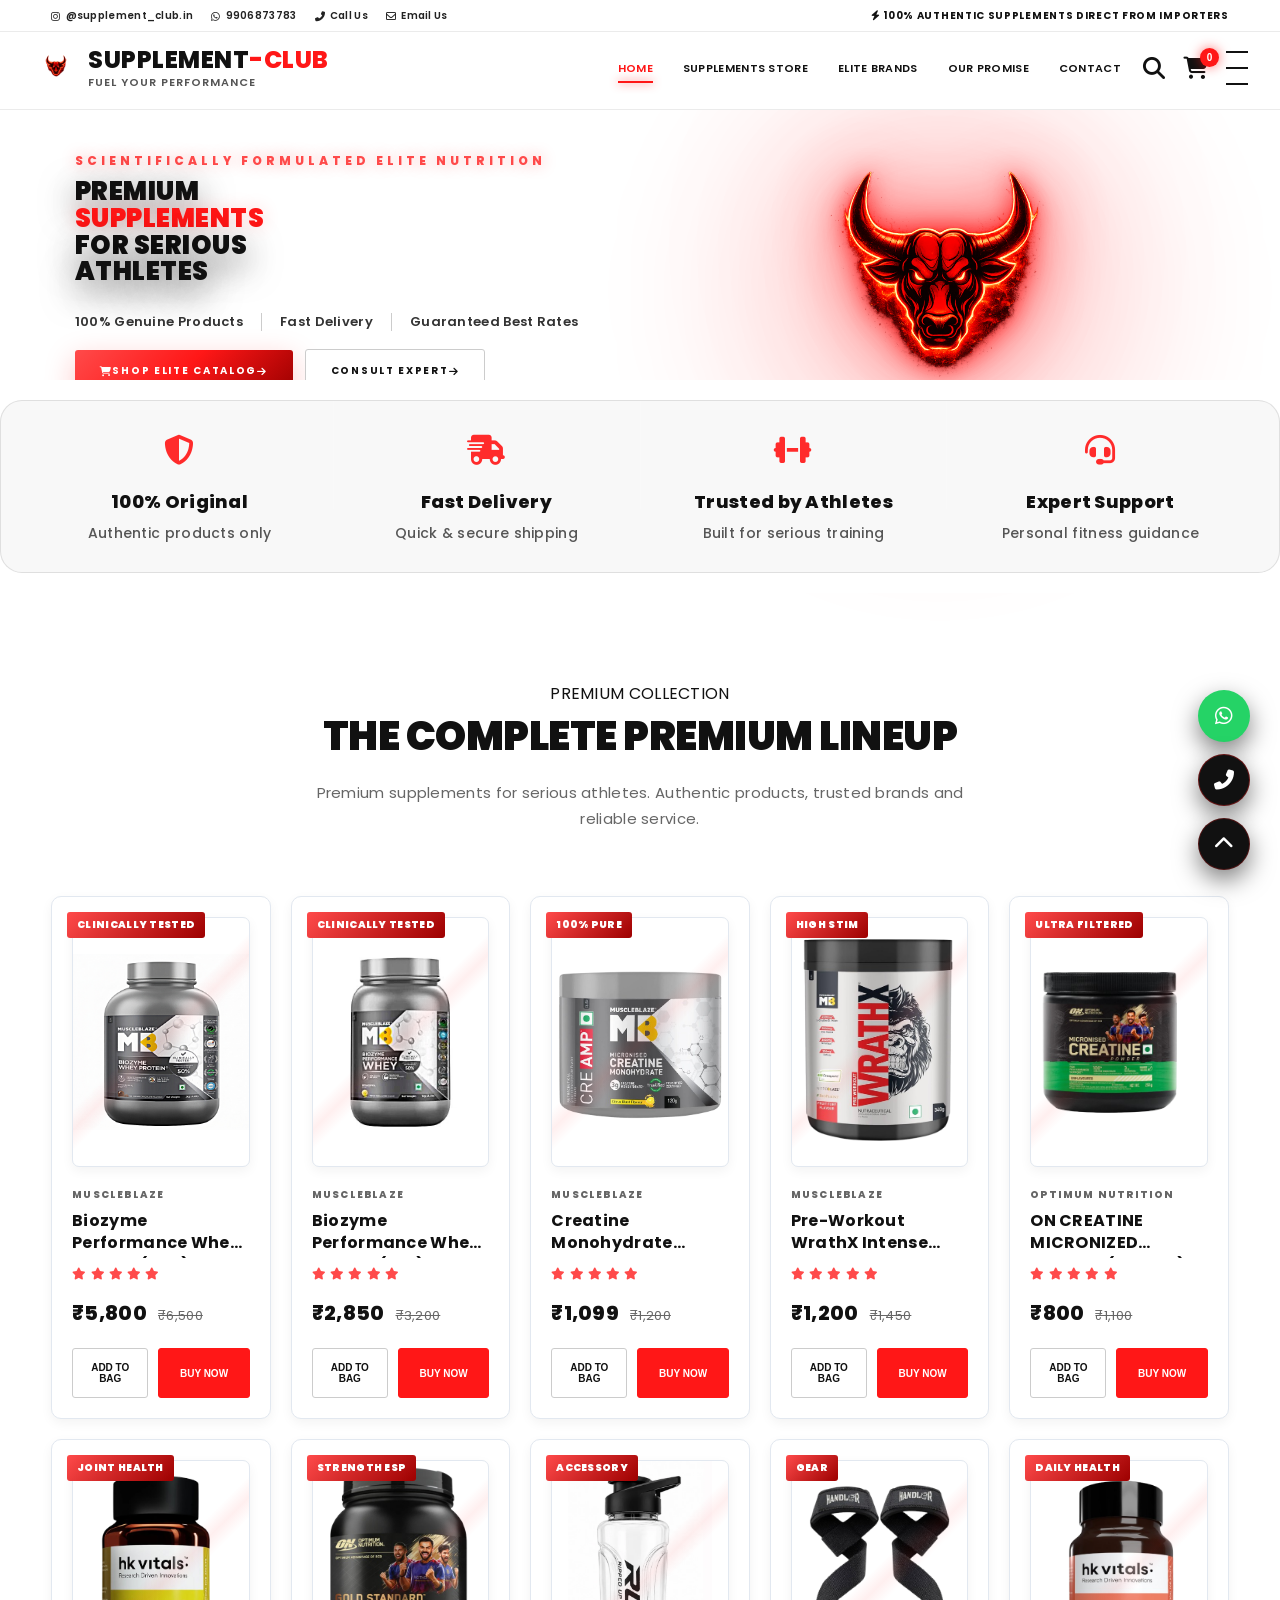
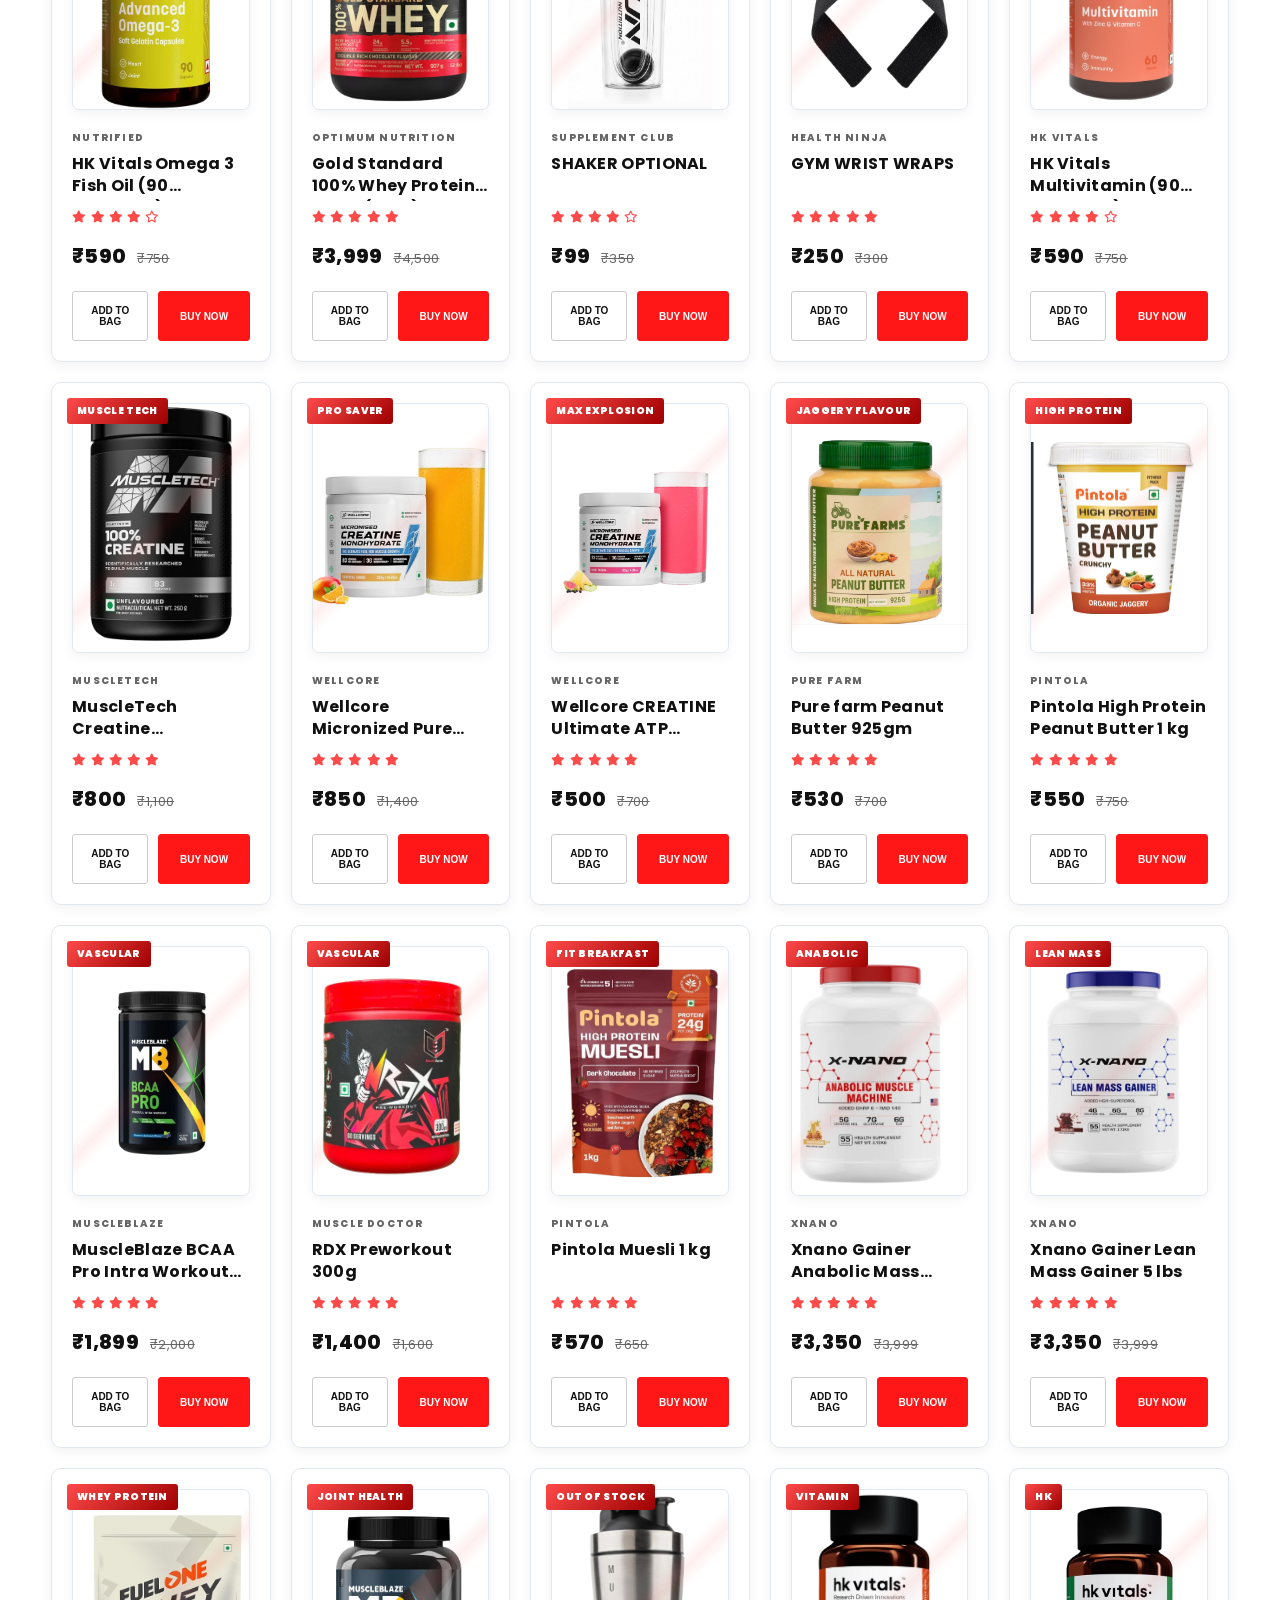
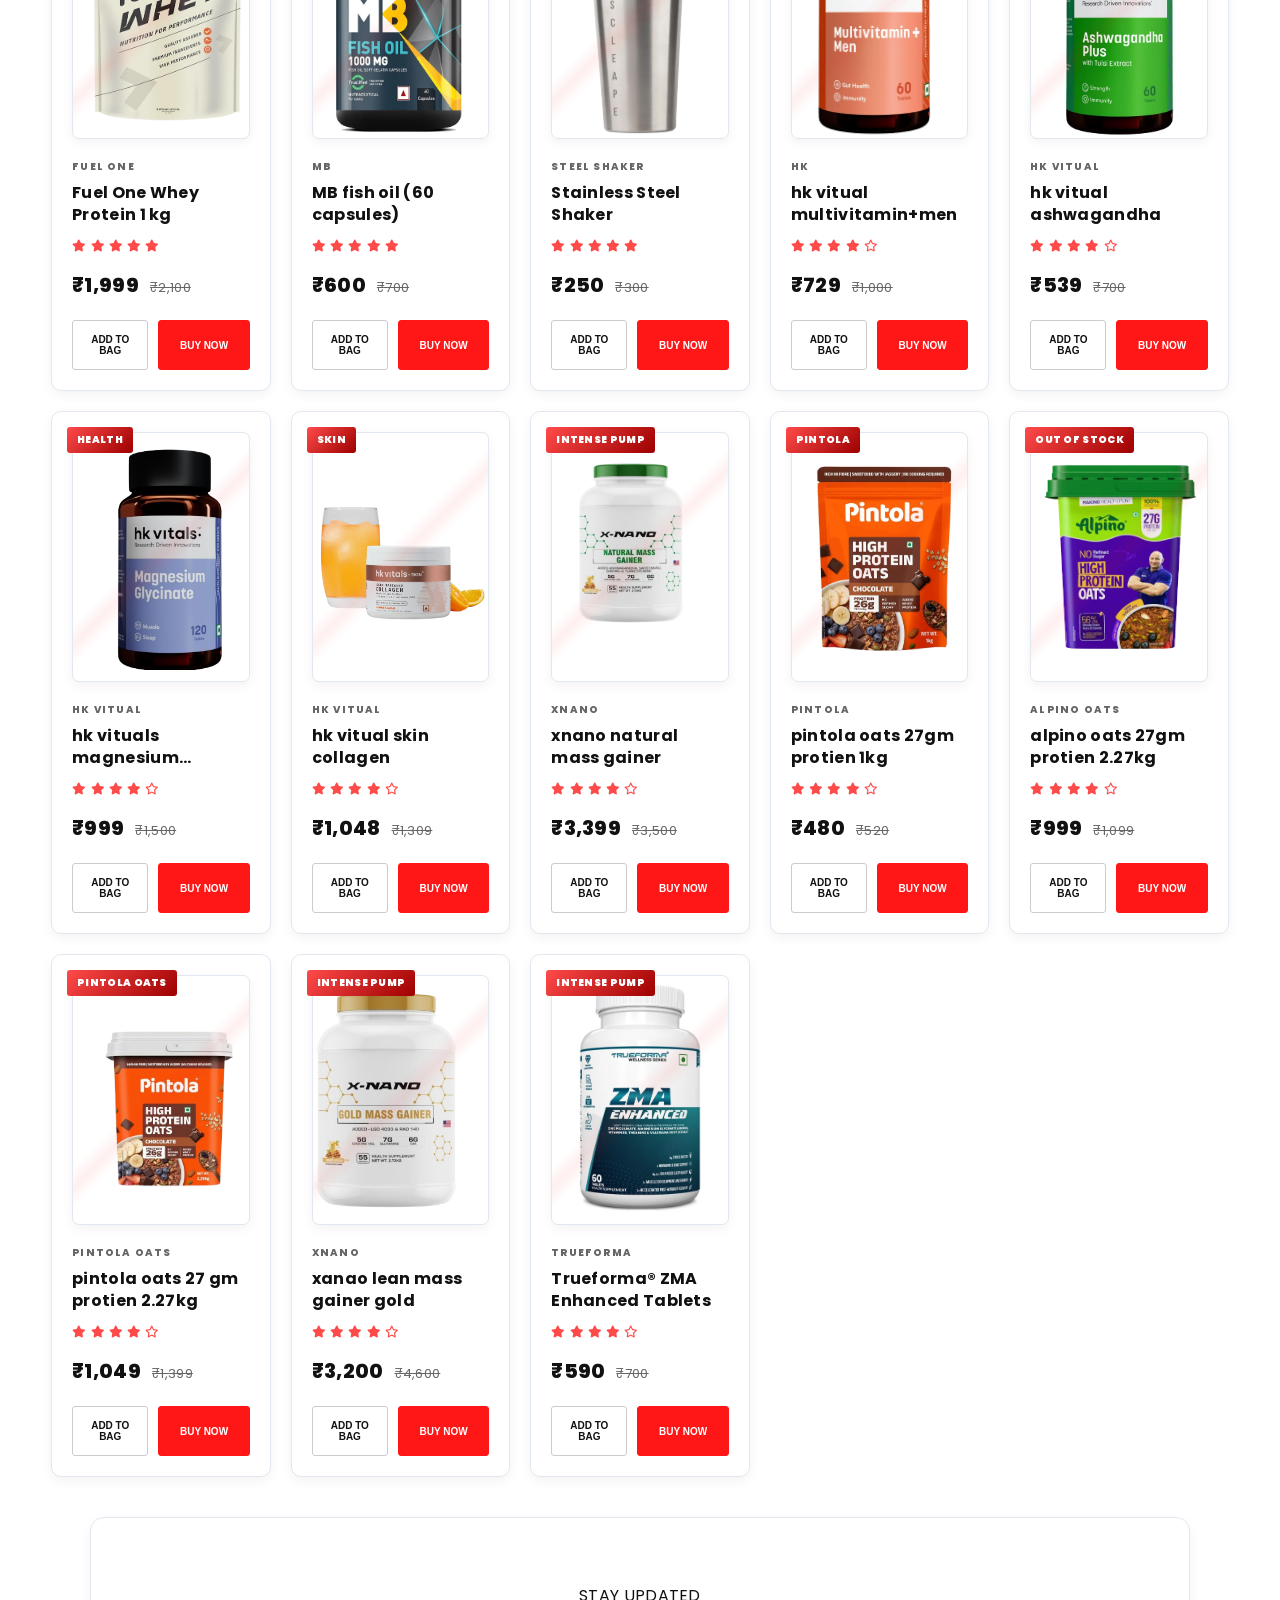
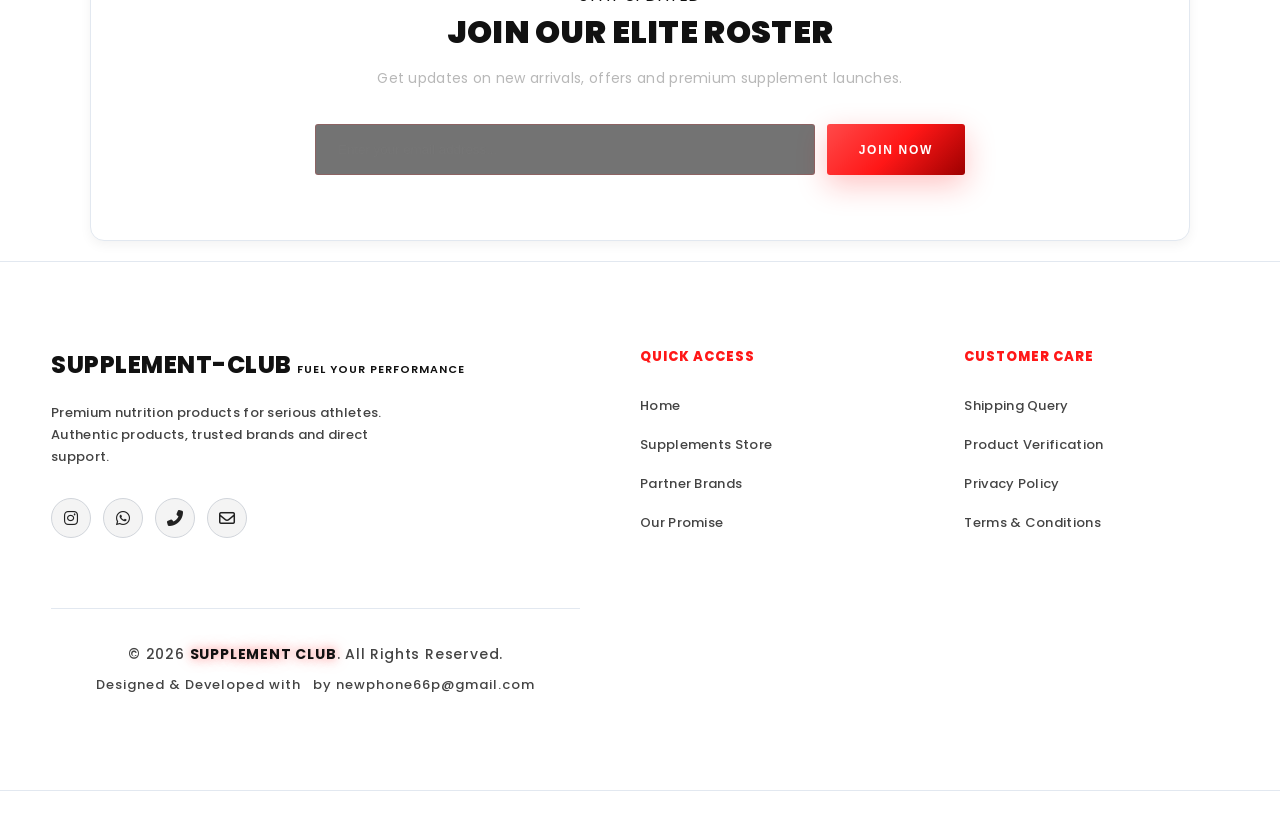
==== commit 0775d35b: "Add files via upload" ====
--- a/index.html
+++ b/index.html
@@ -1224,4 +1224,4 @@
     <script src="script.js"></script>
 
 </body>
-</html>
+</html>
--- a/style.css
+++ b/style.css
@@ -7031,7 +7031,7 @@
 /* KHAN NUTRITION HUB */
 
 .search-container::before {
-    content: "KHAN NUTRITION HUB";
+    content: "supplementclub.in";
 
     display: block;
 
@@ -7329,7 +7329,7 @@
         margin-top: 24px;
     }
 }/* =========================================================
-   KHAN NUTRITION HUB — SEARCH OVERLAY FINAL THEME
+   supplementclub.in — SEARCH OVERLAY FINAL THEME
 ========================================================= */
 
 .search-overlay {
@@ -7354,11 +7354,11 @@
 
 
 /* =========================================================
-   KHAN NUTRITION HUB
+   supplementclub.in
 ========================================================= */
 
 .search-container::before {
-    content: "KHAN NUTRITION HUB";
+    content: "supplementclub.in";
 
     display: block;
 
@@ -8180,4 +8180,468 @@
 .footer-bottom .developer span {
     color: #111111 !important;
     font-weight: 700 !important;
+}/* =========================================================
+   REDUCE SPACE BETWEEN HEADER AND HERO SECTION
+========================================================= */
+
+/* Top margin/padding kam karne ke liye */
+.hero-section, 
+.hero-container {
+    padding-top: 15px !important;
+    margin-top: 0px !important;
+}
+
+.main-header {
+    margin-bottom: 0px !important;
+    padding-bottom: 5px !important;
+}
+
+/* Agar header aur hero ke beech koi alag wrapper spacing ho */
+.site-content, 
+main {
+    padding-top: 0px !important;
+}/* =========================================================
+   REDUCE HEADER TO HERO GAP ON MOBILE SCREENS ONLY
+========================================================= */
+
+@media (max-width: 768px) {
+    /* Mobile par header aur hero ke beech ki space zero/minimum karne ke liye */
+    .hero-section,
+    .hero-container {
+        padding-top: 1px !important;
+        margin-top: 0px !important;
+    }
+
+    .main-header {
+        margin-bottom: 0px !important;
+        padding-bottom: 5px !important;
+    }
+
+    /* Agar mobile view mein header fixed position par ho */
+    body {
+        padding-top: 0px !important;
+    }
+}/* =========================================================
+   FIX HERO SECTION TOP & BOTTOM EXTRA SPACING ON MOBILE
+========================================================= */
+
+@media (max-width: 768px) {
+    /* Hero section ki top aur bottom padding ekdam kam karne ke liye */
+    .hero-section,
+    section.hero-section,
+    .hero-container {
+        padding-top: 10px !important;
+        padding-bottom: 10px !important;
+        margin-top: 0px !important;
+        margin-bottom: 0px !important;
+        min-height: auto !important;
+    }
+
+    /* Hero section ke andar ki grid spacing kam karne ke liye */
+    .hero-content {
+        padding-top: 5px !important;
+        padding-bottom: 5px !important;
+        margin-bottom: 10px !important;
+    }
+
+    /* Consult Expert button ke niche ki gap kam karne ke liye */
+    .hero-cta,
+    .hero-actions {
+        margin-bottom: 10px !important;
+    }
+
+    /* Bottom Trust Bar ki top margin kam karne ke liye */
+    .trust-section,
+    .hero-promises {
+        margin-top: 5px !important;
+        padding-top: 10px !important;
+    }
+}/* =========================================================
+   HIDE TOP CATEGORIES SECTION COMPLETELY
+========================================================= */
+.categories-section,
+#categories {
+    display: none !important;
+}/* =========================================================
+   MOBILE DRAWER & HAMBURGER MENU - WHITE THEME FIX
+========================================================= */
+
+/* Mobile Navigation Side Drawer Background White */
+.mobile-drawer,
+.drawer-content,
+#mobile-drawer,
+.drawer-container {
+    background: #ffffff !important;
+    background-color: #ffffff !important;
+    color: #111111 !important;
+}
+
+/* Mobile Drawer Links & Text Dark */
+.drawer-link,
+.drawer-nav a,
+.drawer-menu a,
+.drawer-body a,
+.drawer-body span,
+.drawer-body i {
+    color: #222222 !important;
+    font-weight: 600 !important;
+}
+
+.drawer-link:hover,
+.drawer-nav a:hover {
+    color: var(--red) !important;
+}
+
+/* Drawer Section Category Headings (CATALOG, SUPPORT & VERIFICATION) */
+.drawer-category-title,
+.drawer-section-title,
+.drawer-heading {
+    color: var(--red) !important;
+}
+
+/* Close Button (X) inside Drawer Dark */
+.drawer-close,
+.close-drawer,
+.mobile-drawer .close-btn {
+    color: #111111 !important;
+    background: #f0f0f0 !important;
+    border-radius: 50% !important;
+}
+
+/* Header Hamburger Menu / 3 Dots / 3 Lines Icon Dark */
+.mobile-nav-toggle,
+.hamburger-menu,
+.nav-toggle,
+.menu-btn,
+.mobile-menu-btn i,
+.mobile-nav-toggle span {
+    color: #111111 !important;
+    background-color: transparent !important;
+}
+
+/* Three lines bars color fix if built with spans */
+.mobile-nav-toggle span,
+.hamburger-menu span {
+    background-color: #111111 !important;
+}/* =========================================================
+   HEADER MOBILE MENU ICON & BUTTONS VISIBILITY FIX
+========================================================= */
+
+/* Mobile Menu Toggle Icon (3 lines / Hamburger / Dots) */
+.mobile-nav-toggle,
+.menu-btn,
+.hamburger,
+.nav-toggle,
+.mobile-menu-btn,
+.header-actions button,
+.header-actions a {
+    color: #111111 !important;
+    font-size: 22px !important;
+    display: flex !important;
+    align-items: center !important;
+    justify-content: center !important;
+    z-index: 1001 !important;
+}
+
+/* If icon is made with FontAwesome or SVG */
+.mobile-nav-toggle i,
+.menu-btn i,
+.hamburger i,
+.nav-toggle i,
+.header-actions i {
+    color: #111111 !important;
+    fill: #111111 !important;
+}
+
+/* If 3-lines icon is made with CSS spans/bars */
+.mobile-nav-toggle span,
+.hamburger span,
+.menu-btn span {
+    background-color: #111111 !important;
+    display: block !important;
+    height: 2px !important;
+    width: 22px !important;
+    margin: 4px 0 !important;
+}
+
+/* Cart Badge & Count Icon Adjustment */
+.cart-icon,
+.cart-btn {
+    color: #111111 !important;
+}
+
+.cart-count {
+    background-color: var(--red) !important;
+    color: #ffffff !important;
+}/* =========================================================
+   HEADER LOGO TEXT SIZE INCREASE
+========================================================= */
+
+.logo-main, 
+.logo-text .logo-main,
+.main-header .logo-main {
+    font-size: 24px !important;  /* Bada font size */
+    font-weight: 800 !important; /* Bold look */
+    letter-spacing: 0.5px !important;
+}
+
+.logo-tagline,
+.logo-text .logo-tagline {
+    font-size: 11px !important;
+    font-weight: 600 !important;
+    letter-spacing: 1px !important;
+}
+
+/* Mobile screens par bhi bada dikhne ke liye */
+@media (max-width: 768px) {
+    .logo-main, 
+    .logo-text .logo-main,
+    .main-header .logo-main {
+        font-size: 20px !important;
+    }
+}/* =========================================================
+   FIX MOBILE HERO SECTION EXTRA GAP & HEIGHT
+========================================================= */
+
+@media (max-width: 768px) {
+    /* Hero section ki total height aur top/bottom space tight karne ke liye */
+    .hero,
+    .hero-section,
+    section.hero,
+    section.hero-section {
+        min-height: auto !important;
+        height: auto !important;
+        padding-top: 10px !important;
+        padding-bottom: 10px !important;
+        margin-top: 0 !important;
+        margin-bottom: 0 !important;
+    }
+
+    /* Hero Content Box ki internal spacing zero karne ke liye */
+    .hero-content,
+    .hero-container,
+    .hero-wrapper {
+        padding-top: 5px !important;
+        padding-bottom: 5px !important;
+        margin-top: 0 !important;
+        margin-bottom: 0 !important;
+        gap: 10px !important; /* elements ke beech ka gap */
+    }
+
+    /* Heading aur Subtitle ke margins kam karne ke liye */
+    .hero-subtitle,
+    .hero-title,
+    .hero h1,
+    .hero p {
+        margin-top: 5px !important;
+        margin-bottom: 8px !important;
+    }
+
+    /* Buttons ke niche ka extra gap kam karne ke liye */
+    .hero-buttons,
+    .hero-actions,
+    .hero-cta {
+        margin-top: 10px !important;
+        margin-bottom: 10px !important;
+    }
+
+    /* Trust badges (100% Original...) ke upar ka gap fix karne ke liye */
+    .trust-badges,
+    .hero-features,
+    .features-grid {
+        margin-top: 10px !important;
+        padding-top: 10px !important;
+    }
+}/* =========================================================
+   AGGRESSIVE MOBILE HERO SPACING FIX (FORCE OVERRIDE)
+========================================================= */
+
+@media screen and (max-width: 768px) {
+    /* 1. Header aur Hero Section ka top/bottom gap zero/minimum karna */
+    header,
+    .main-header,
+    .navbar {
+        margin-bottom: 0 !important;
+        padding-bottom: 0 !important;
+    }
+
+    /* 2. Hero Section Height & Padding Reset */
+    .hero,
+    .hero-section,
+    section.hero,
+    section.hero-section,
+    #hero {
+        min-height: 0 !important;
+        height: auto !important;
+        padding-top: 5px !important;
+        padding-bottom: 5px !important;
+        margin-top: 0 !important;
+        margin-bottom: 0 !important;
+    }
+
+    /* 3. Hero Wrapper / Container Gap Reset */
+    .hero-container,
+    .hero-wrapper,
+    .hero-grid,
+    .hero-content {
+        padding-top: 0 !important;
+        padding-bottom: 0 !important;
+        margin-top: 0 !important;
+        margin-bottom: 0 !important;
+        gap: 8px !important;
+        grid-gap: 8px !important;
+    }
+
+    /* 4. Subtitle ("SCIENTIFICALLY FORMULATED...") ke upar ki space hatana */
+    .hero-subtitle,
+    .hero-badge,
+    .hero-tag {
+        margin-top: 0 !important;
+        padding-top: 0 !important;
+    }
+
+    /* 5. Buttons ke niche ki faaltu space hatana */
+    .hero-buttons,
+    .hero-cta,
+    .hero-actions {
+        margin-bottom: 5px !important;
+        padding-bottom: 0 !important;
+    }
+
+    /* 6. Trust Bar (100% Original...) ko upar shift karna */
+    .features-grid,
+    .trust-section,
+    .trust-badges,
+    .hero-promises {
+        margin-top: 5px !important;
+        padding-top: 5px !important;
+    }
+}/* =========================================================
+   UNIVERSAL MOBILE SPACING FIX (ALL PHONES & IPHONE 16 PRO MAX)
+========================================================= */
+
+@media screen and (max-width: 991px) {
+    /* 1. Reset Top Bar & Header Spacing */
+    .top-bar,
+    header,
+    .main-header,
+    .navbar {
+        margin-bottom: 0 !important;
+        padding-bottom: 0 !important;
+    }
+
+    /* 2. Hero Section Height & Padding Lockdown */
+    .hero,
+    .hero-section,
+    section.hero,
+    section.hero-section,
+    #hero {
+        min-height: auto !important;
+        height: auto !important;
+        padding-top: 5px !important;
+        padding-bottom: 5px !important;
+        margin-top: 0 !important;
+        margin-bottom: 0 !important;
+    }
+
+    /* 3. Hero Wrapper & Content Grid Spacing */
+    .hero-container,
+    .hero-wrapper,
+    .hero-grid,
+    .hero-content {
+        padding-top: 0 !important;
+        padding-bottom: 0 !important;
+        margin-top: 0 !important;
+        margin-bottom: 0 !important;
+        gap: 8px !important;
+        row-gap: 8px !important;
+    }
+
+    /* 4. Remove Subtitle Top Gap */
+    .hero-subtitle,
+    .hero-badge,
+    .hero-tag {
+        margin-top: 0 !important;
+        padding-top: 0 !important;
+    }
+
+    /* 5. Buttons Section Gap Fix */
+    .hero-buttons,
+    .hero-cta,
+    .hero-actions {
+        margin-top: 6px !important;
+        margin-bottom: 6px !important;
+        padding-bottom: 0 !important;
+    }
+
+    /* 6. Pull Trust Badges Section Up */
+    .features-grid,
+    .trust-section,
+    .trust-badges,
+    .hero-promises {
+        margin-top: 6px !important;
+        padding-top: 6px !important;
+    }
+}/* =========================================================
+   IPHONE PRO MAX ULTRA-COMPACT HERO FIX
+========================================================= */
+
+@media screen and (max-width: 991px) {
+    /* Main Hero Parent Container */
+    .hero, 
+    .hero-section, 
+    #hero {
+        display: flex !important;
+        flex-direction: column !important;
+        justify-content: flex-start !important; /* Top align karega */
+        align-items: stretch !important;
+        height: auto !important;
+        min-height: auto !important;
+        padding-top: 0px !important;
+        padding-bottom: 0px !important;
+        margin-top: 0px !important;
+        margin-bottom: 0px !important;
+    }
+
+    /* Inner Hero Wrapper */
+    .hero-container,
+    .hero-wrapper,
+    .hero-content {
+        display: flex !important;
+        flex-direction: column !important;
+        justify-content: flex-start !important;
+        align-items: flex-start !important;
+        height: auto !important;
+        min-height: auto !important;
+        gap: 6px !important; /* Elements ke beech ka gap bilkul fixed aur tight */
+        padding-top: 5px !important;
+        padding-bottom: 5px !important;
+        margin: 0 !important;
+    }
+
+    /* Subtitle & Headings */
+    .hero-subtitle,
+    .hero-badge,
+    .hero-tag,
+    .hero-title {
+        margin-top: 0 !important;
+        margin-bottom: 4px !important;
+        padding-top: 0 !important;
+    }
+
+    /* Consult Expert Button Gap */
+    .hero-buttons,
+    .hero-actions,
+    .hero-cta {
+        margin-top: 4px !important;
+        margin-bottom: 4px !important;
+    }
+
+    /* Trust Section Pull Up */
+    .trust-section,
+    .trust-badges,
+    .features-grid {
+        margin-top: 4px !important;
+        padding-top: 4px !important;
+    }
 }
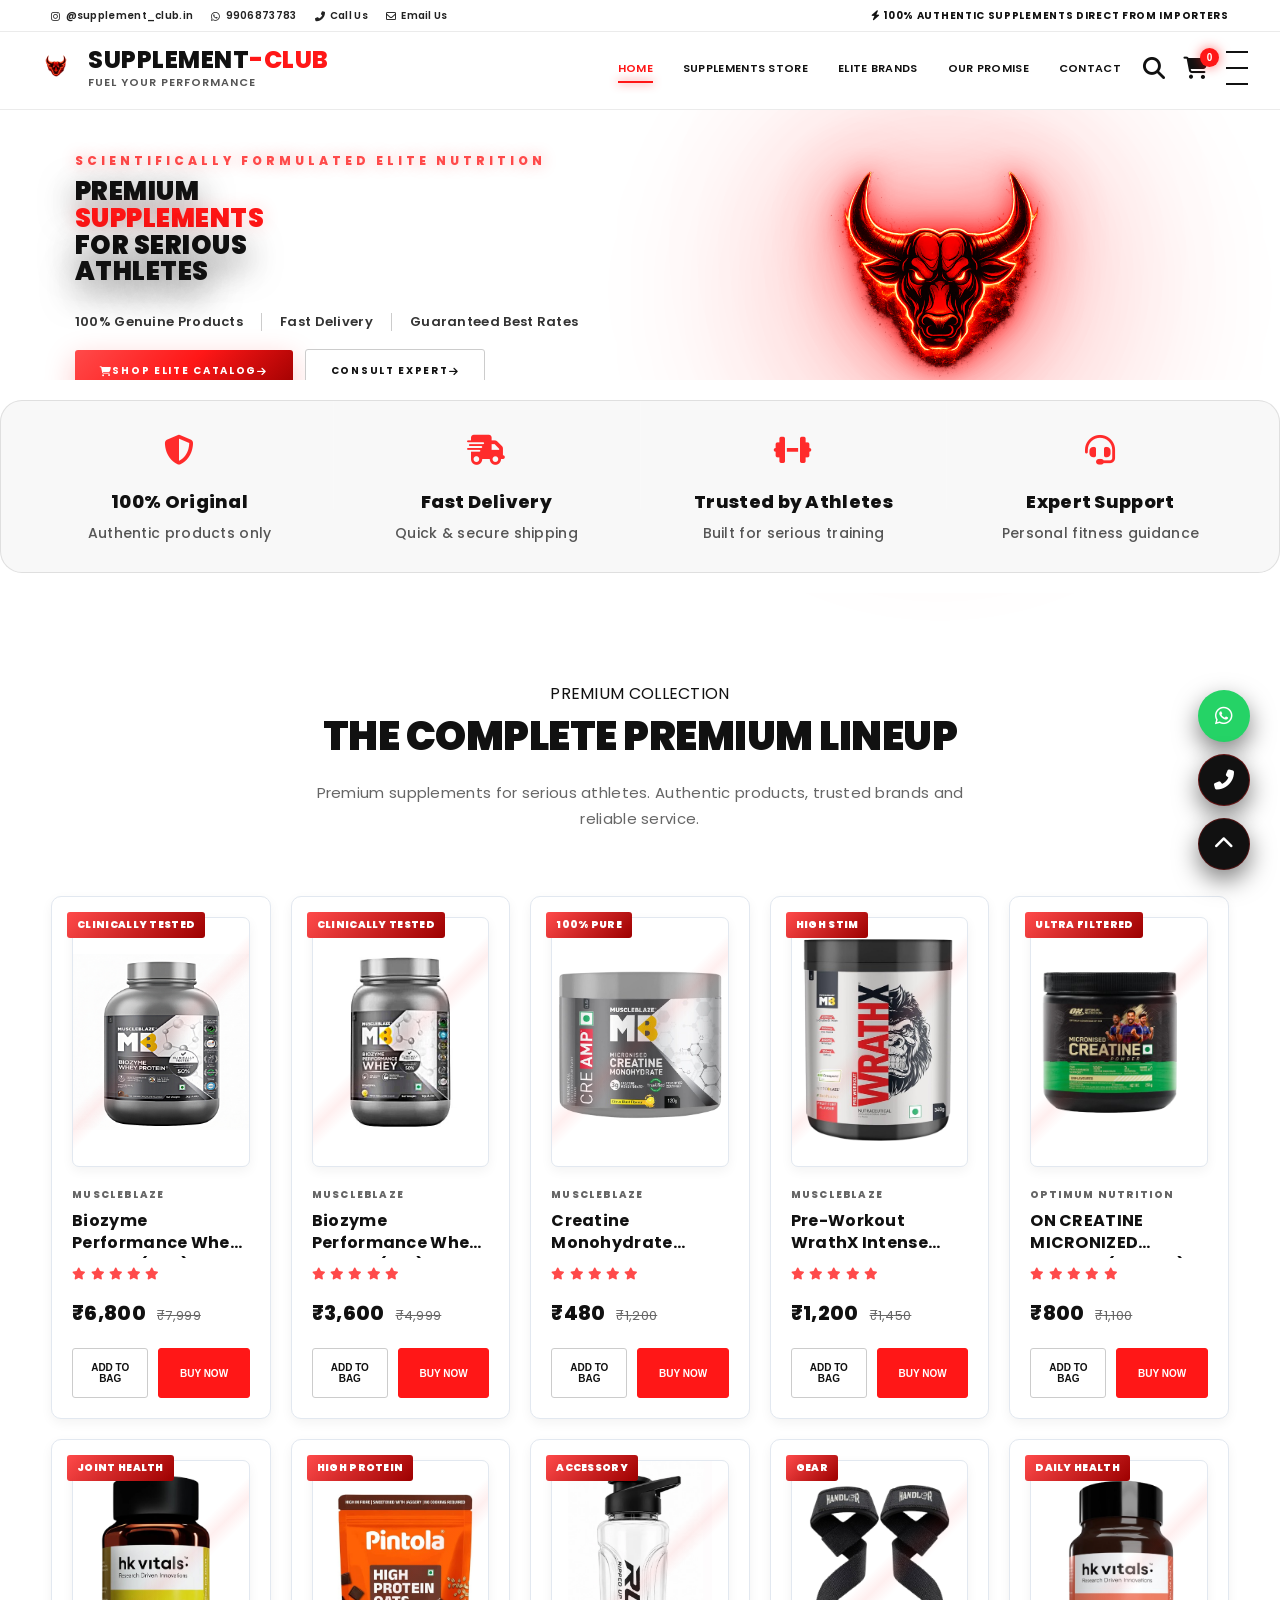
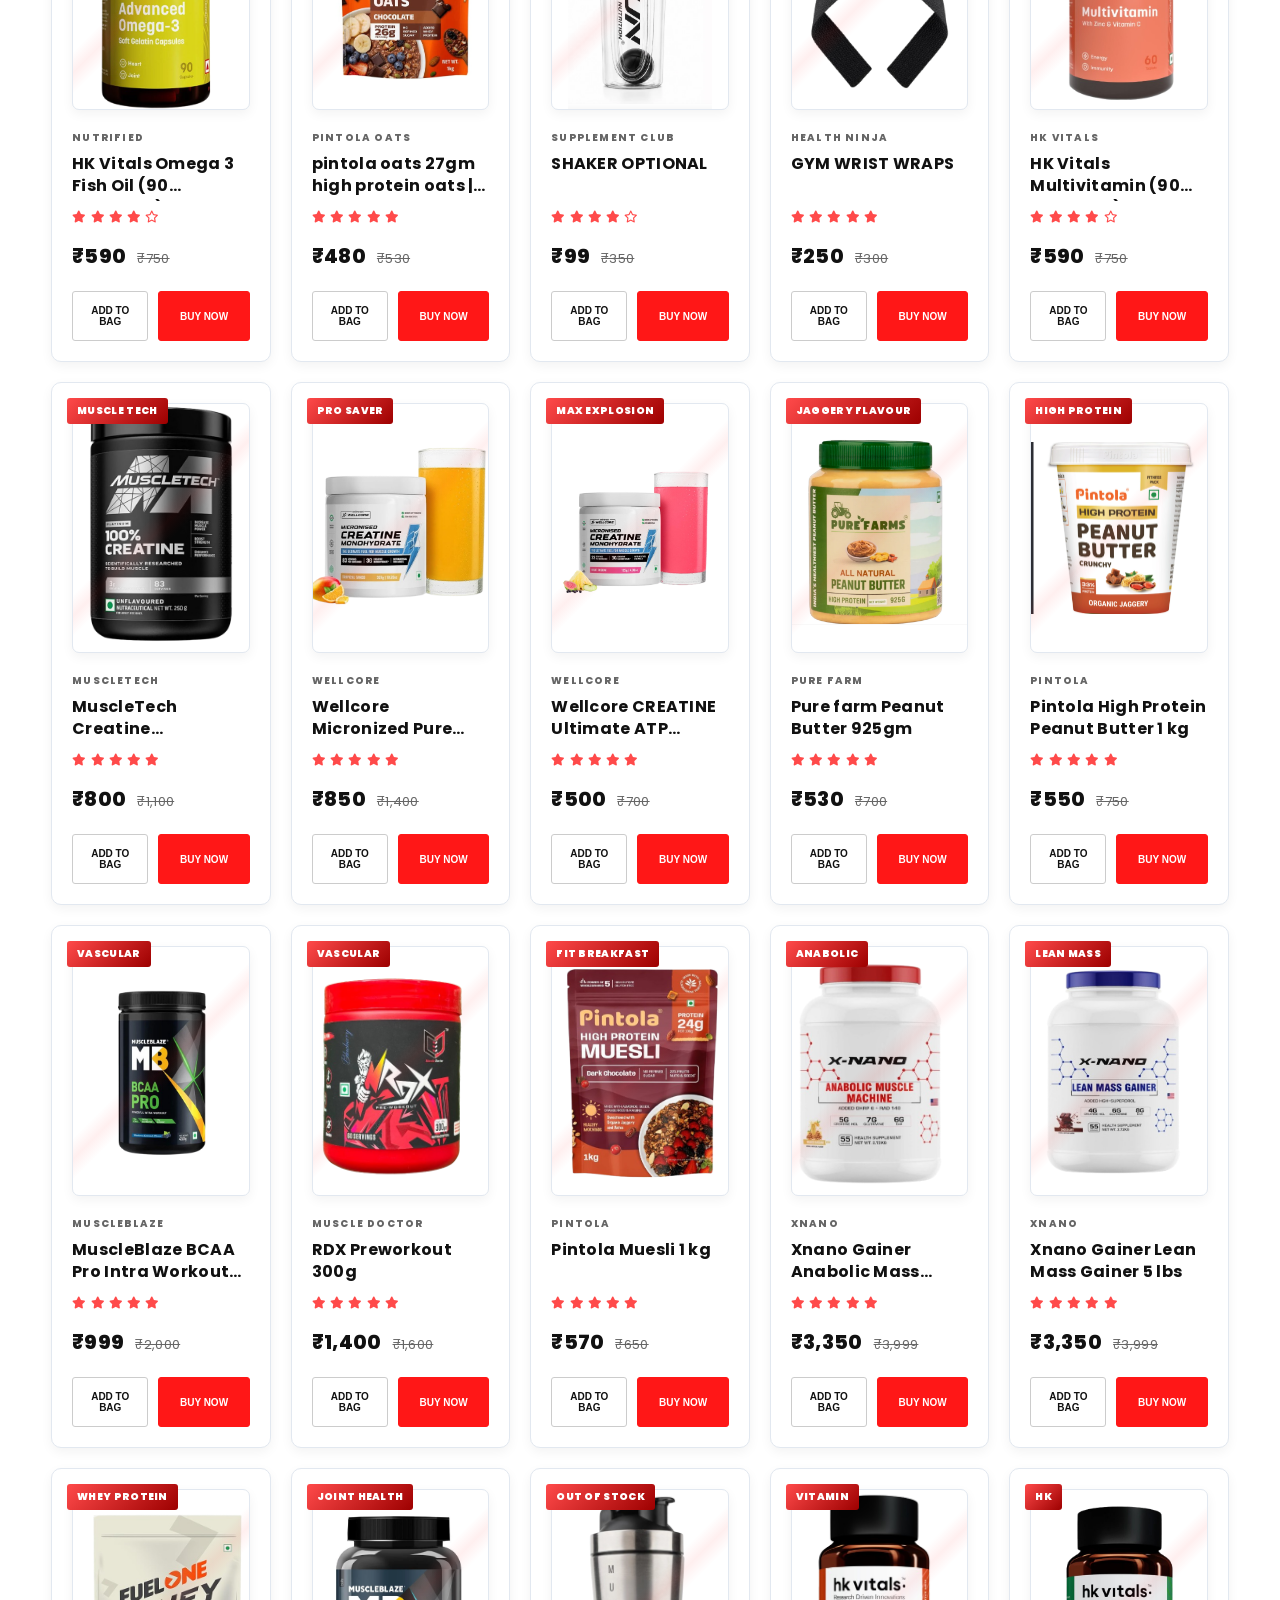
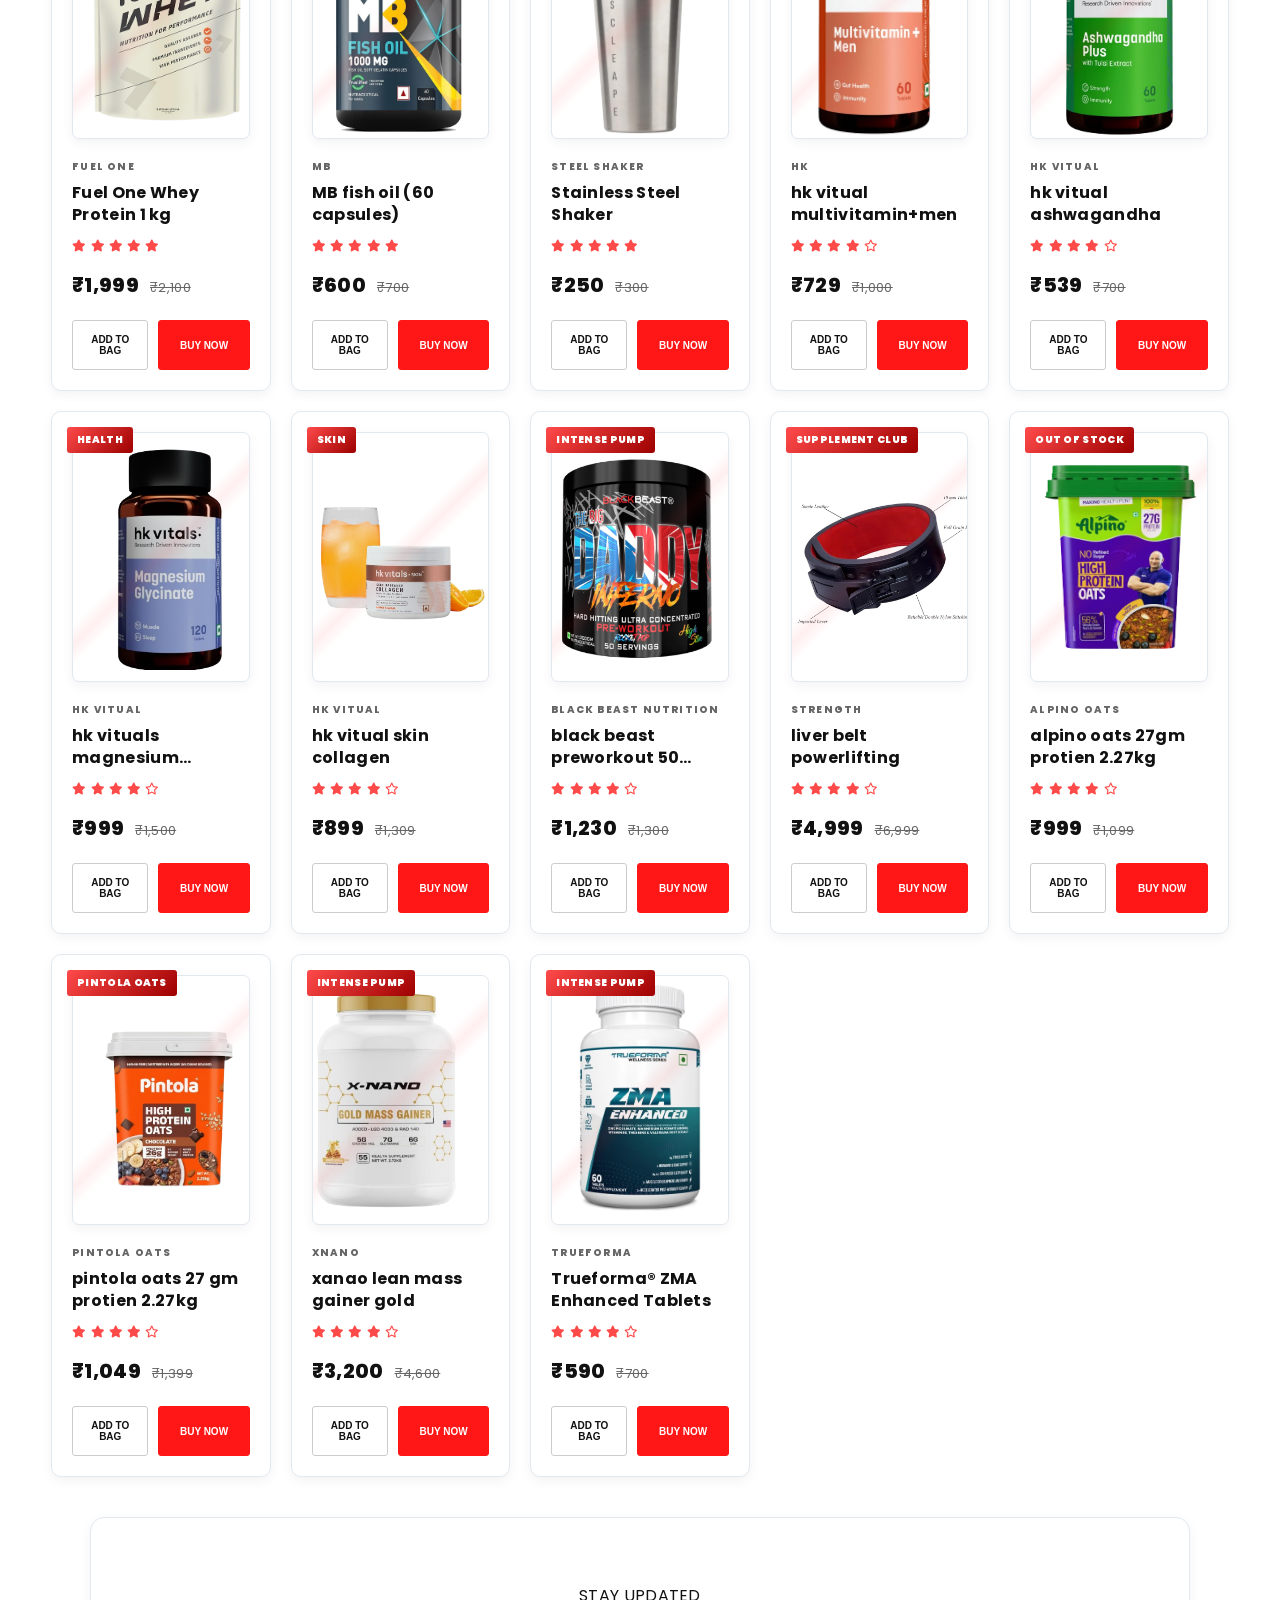
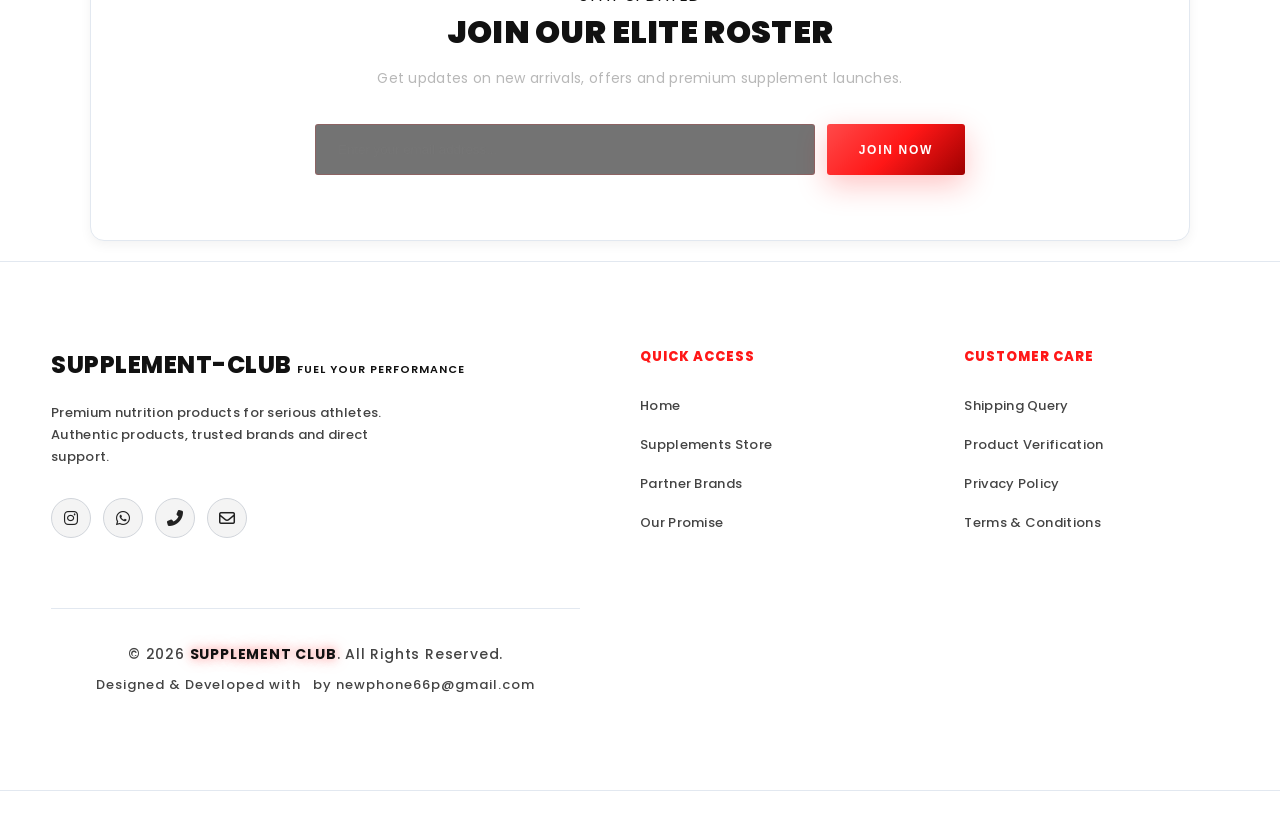
==== commit 2b9de24a: "Update fmt.Println message from 'Hello' to 'Goodbye'" ====
--- a/index.html
+++ b/index.html
@@ -1040,7 +1040,7 @@
                 <div class="social-links">
 
                     <a
-                        href="https://instagram.com/supplement club.in"
+                        href="https://www.instagram.com/suppiment_club.in?lqvp=MXRucWI5Mmd4dzNlNw%3D%3D&utm_source=qr"
                         target="_blank"
                         rel="noopener noreferrer"
                         aria-label="Instagram"
@@ -1224,4 +1224,4 @@
     <script src="script.js"></script>
 
 </body>
-</html>+</html>
